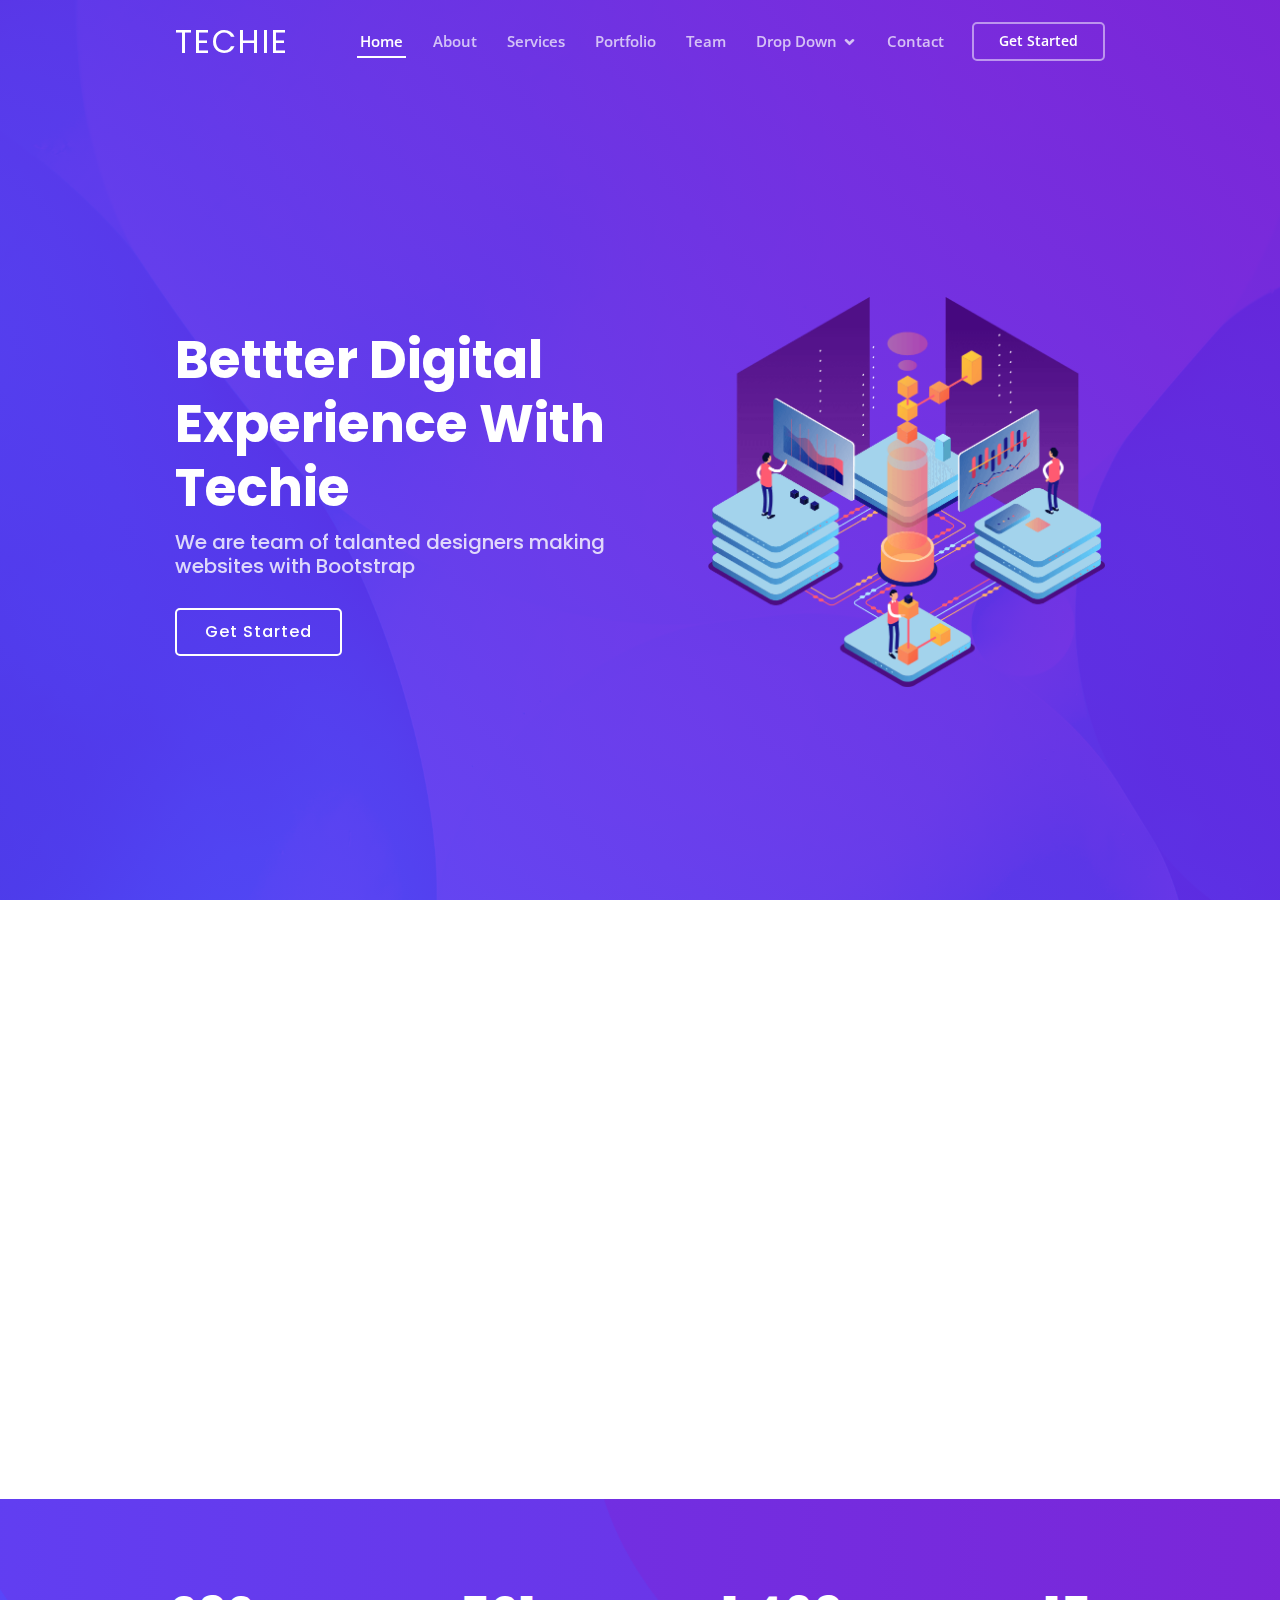
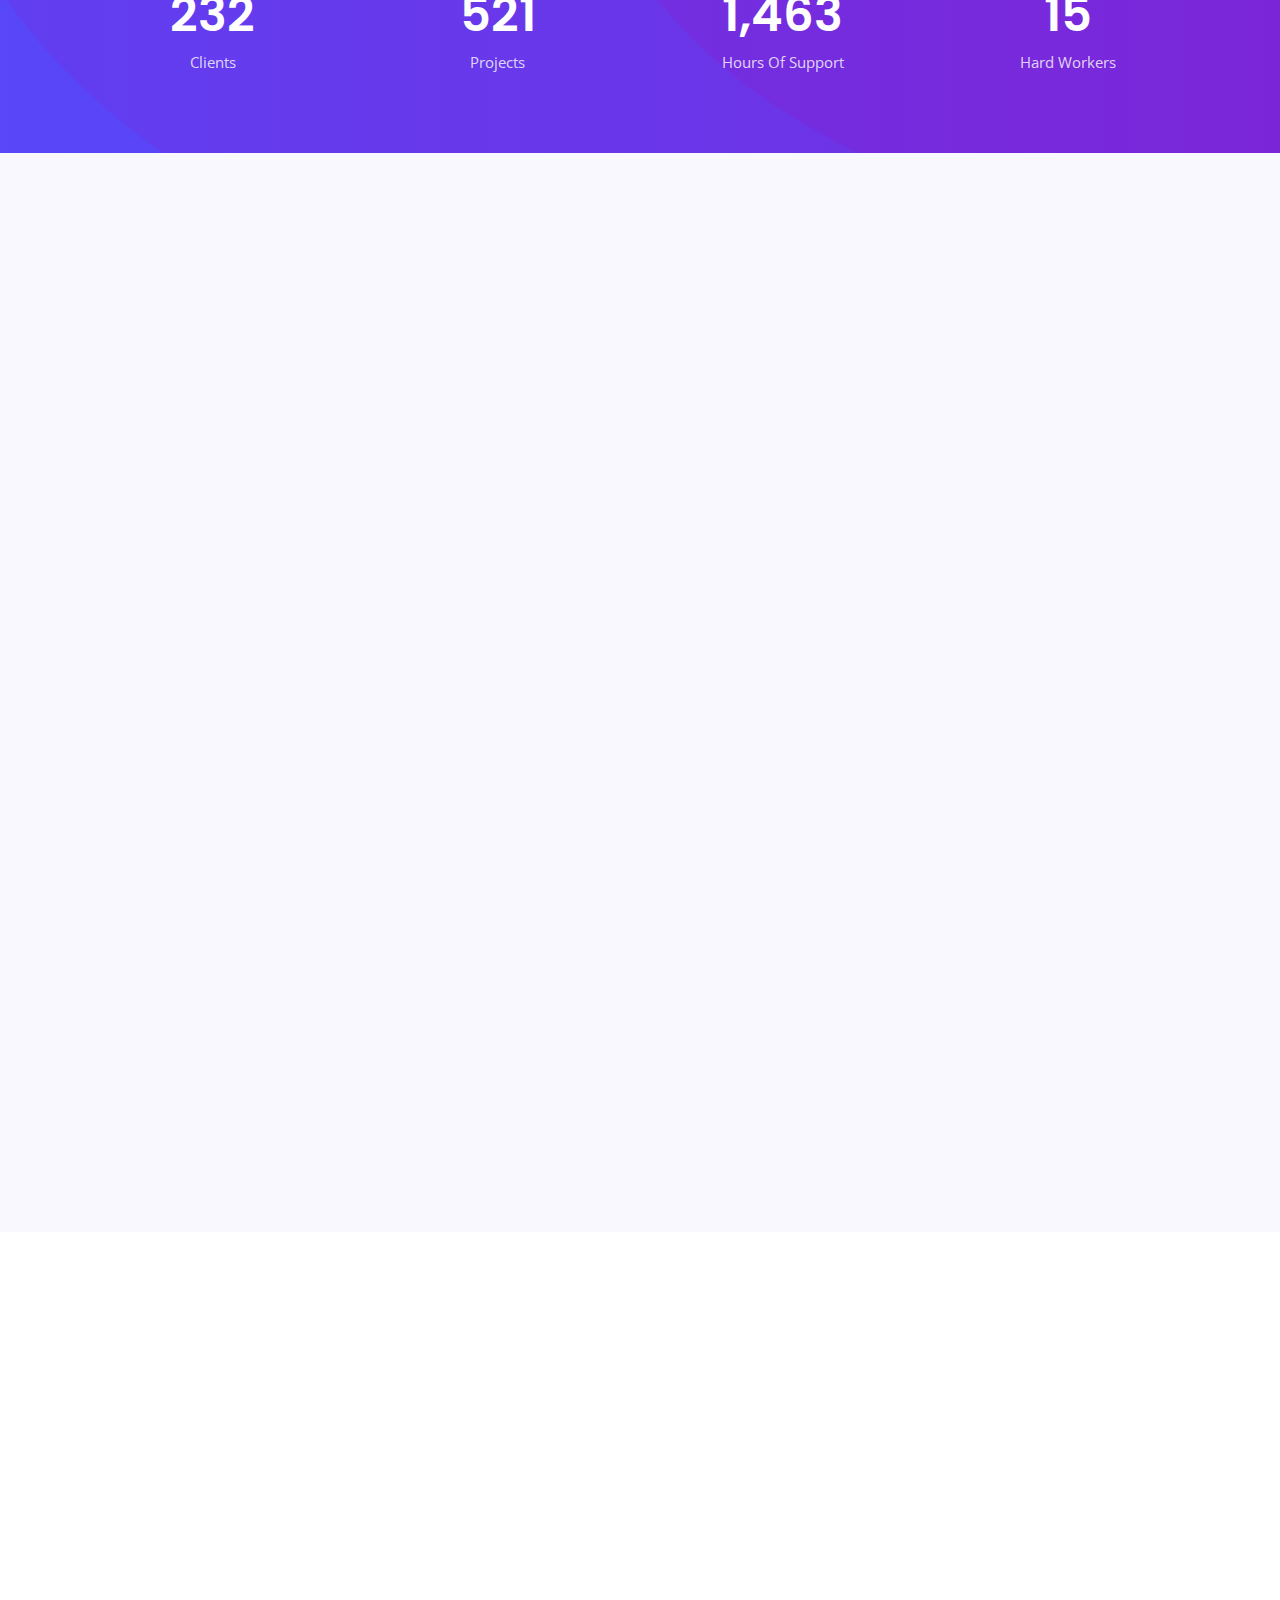
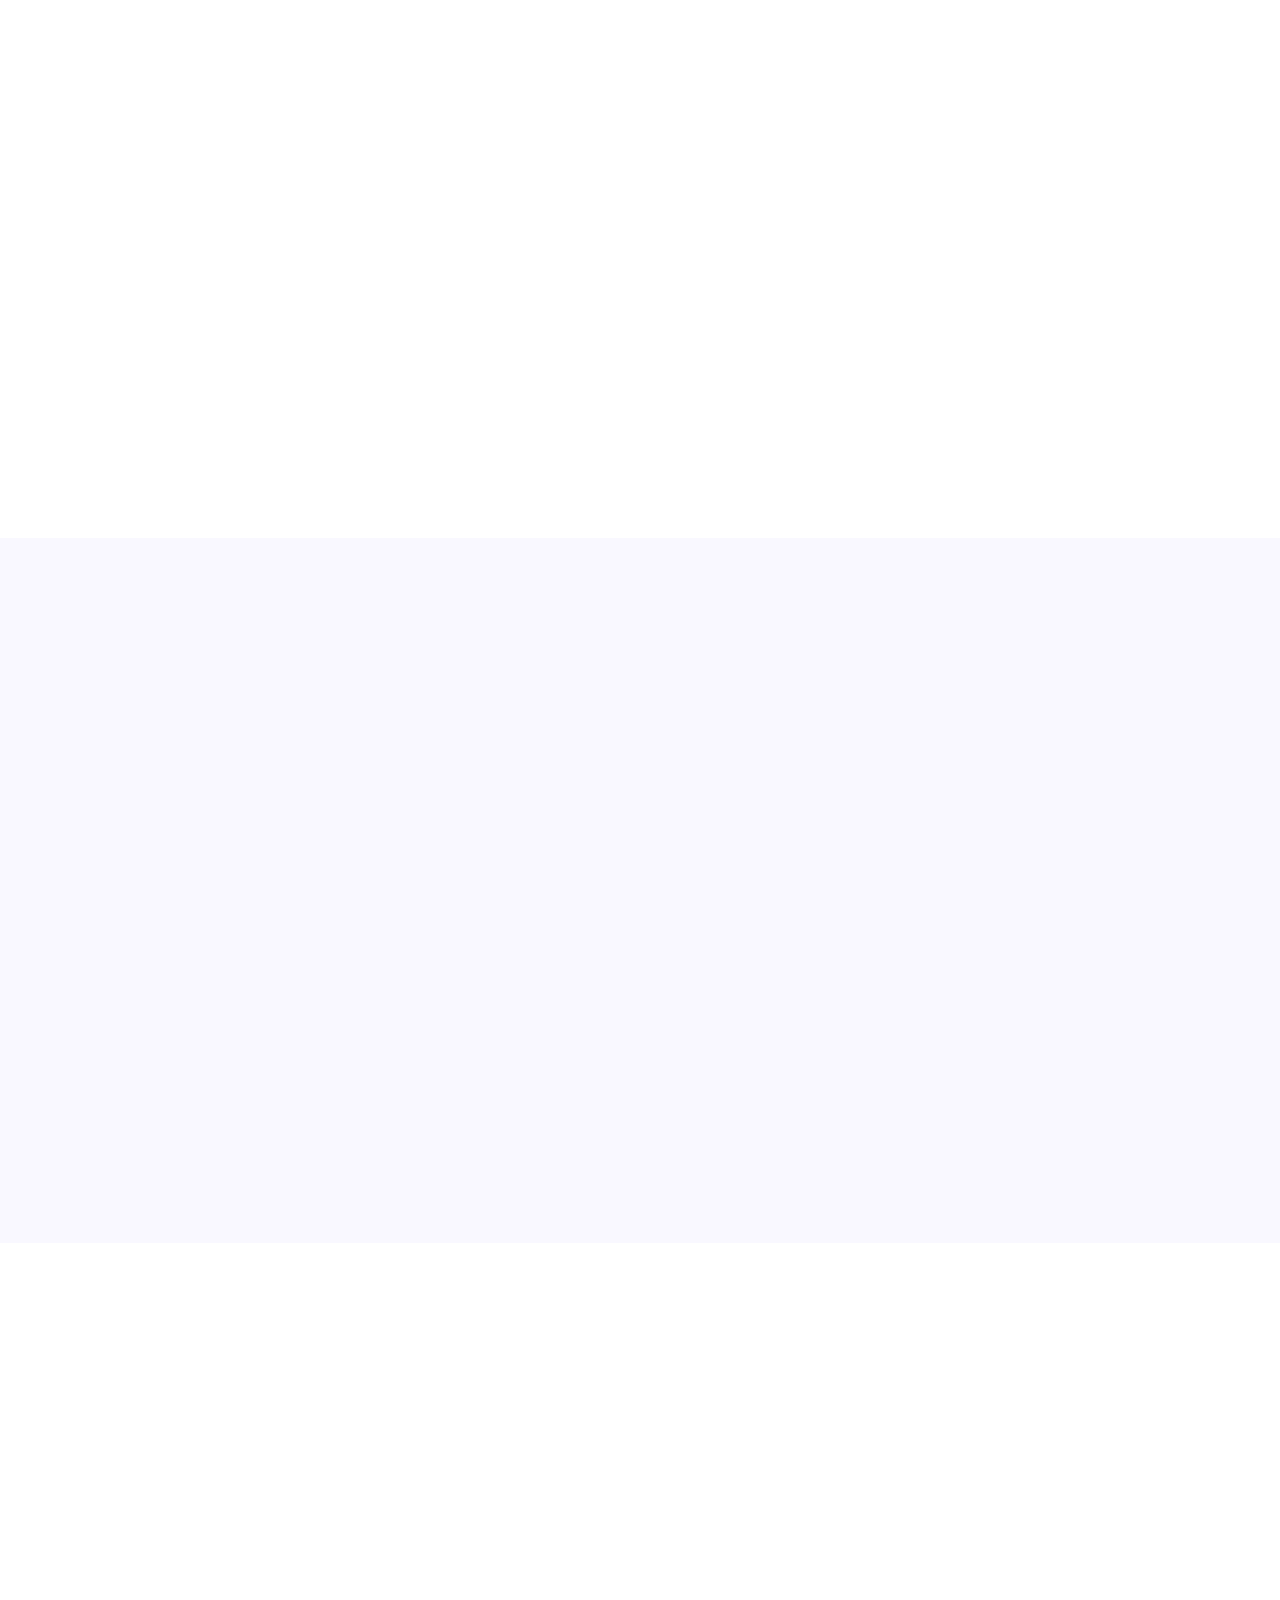
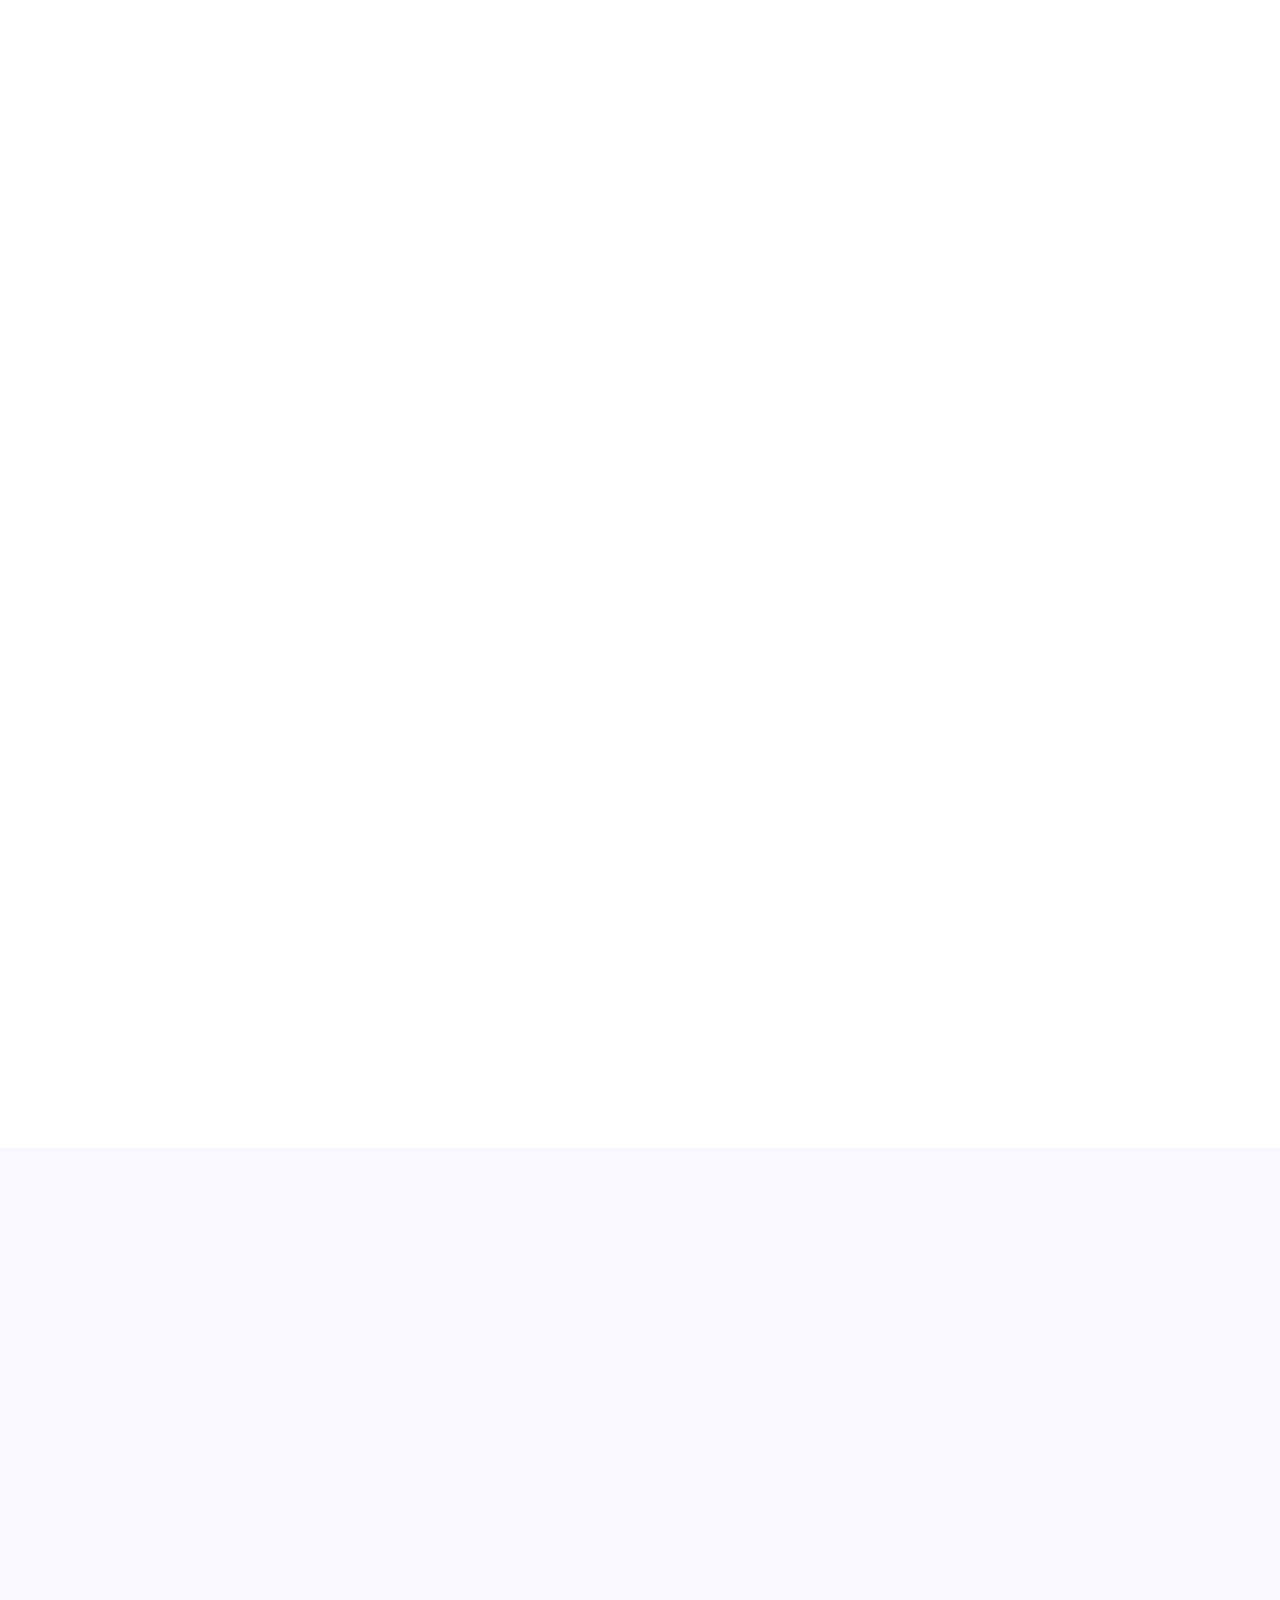
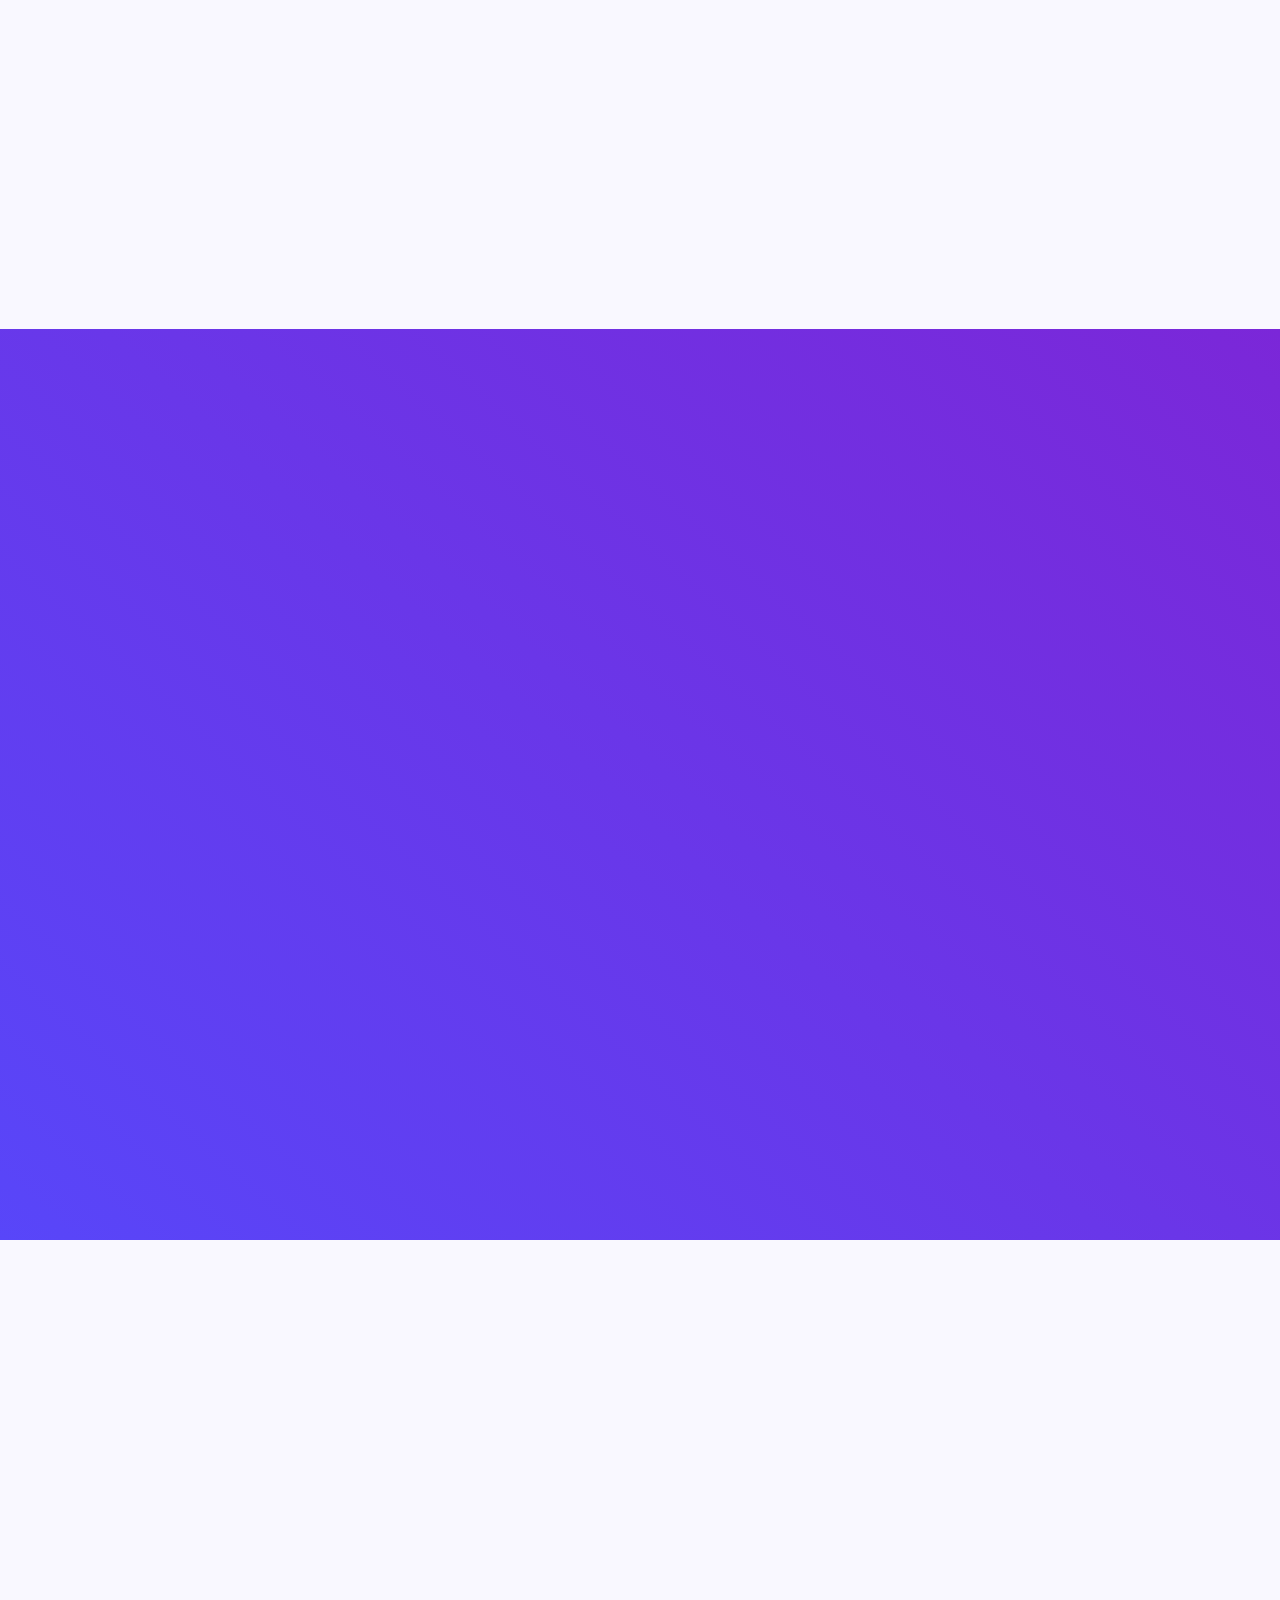
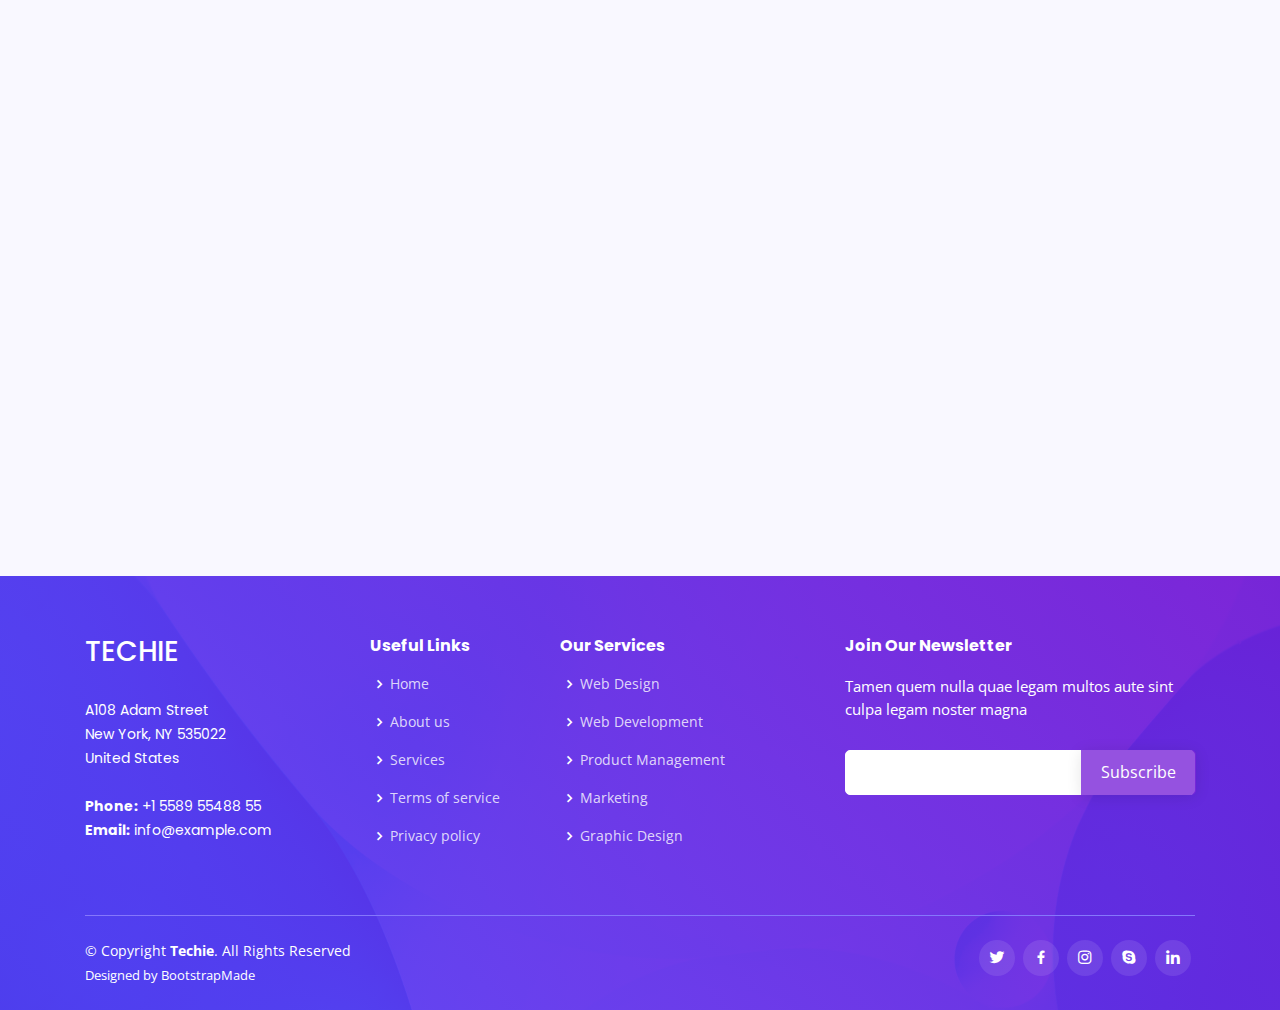
==== index.html @ fa9f8352 "first commit" ====
<!DOCTYPE html>
<html lang="en">

<head>
  <meta charset="utf-8">
  <meta content="width=device-width, initial-scale=1.0" name="viewport">

  <title>Techie Bootstrap Template - Index</title>
  <meta content="" name="description">
  <meta content="" name="keywords">

  <!-- Favicons -->
  <link href="assets/img/favicon.png" rel="icon">
  <link href="assets/img/apple-touch-icon.png" rel="apple-touch-icon">

  <!-- Google Fonts -->
  <link href="https://fonts.googleapis.com/css?family=Open+Sans:300,300i,400,400i,600,600i,700,700i|Roboto:300,300i,400,400i,500,500i,600,600i,700,700i|Poppins:300,300i,400,400i,500,500i,600,600i,700,700i" rel="stylesheet">

  <!-- Vendor CSS Files -->
  <link href="assets/vendor/bootstrap/css/bootstrap.min.css" rel="stylesheet">
  <link href="assets/vendor/icofont/icofont.min.css" rel="stylesheet">
  <link href="assets/vendor/boxicons/css/boxicons.min.css" rel="stylesheet">
  <link href="assets/vendor/owl.carousel/assets/owl.carousel.min.css" rel="stylesheet">
  <link href="assets/vendor/venobox/venobox.css" rel="stylesheet">
  <link href="assets/vendor/aos/aos.css" rel="stylesheet">

  <!-- Template Main CSS File -->
  <link href="assets/css/style.css" rel="stylesheet">

  <!-- =======================================================
  * Template Name: Techie - v2.2.0
  * Template URL: https://bootstrapmade.com/techie-free-skin-bootstrap-3/
  * Author: BootstrapMade.com
  * License: https://bootstrapmade.com/license/
  ======================================================== -->
</head>

<body>

  <!-- ======= Header ======= -->
  <header id="header" class="fixed-top ">
    <div class="container-fluid">

      <div class="row justify-content-center">
        <div class="col-xl-9 d-flex align-items-center">
          <h1 class="logo mr-auto"><a href="index.html">Techie</a></h1>
          <!-- Uncomment below if you prefer to use an image logo -->
          <!-- <a href="index.html" class="logo mr-auto"><img src="assets/img/logo.png" alt="" class="img-fluid"></a>-->

          <nav class="nav-menu d-none d-lg-block">
            <ul>
              <li class="active"><a href="index.html">Home</a></li>
              <li><a href="#about">About</a></li>
              <li><a href="#services">Services</a></li>
              <li><a href="#portfolio">Portfolio</a></li>
              <li><a href="#team">Team</a></li>
              <li class="drop-down"><a href="">Drop Down</a>
                <ul>
                  <li><a href="#">Drop Down 1</a></li>
                  <li class="drop-down"><a href="#">Deep Drop Down</a>
                    <ul>
                      <li><a href="#">Deep Drop Down 1</a></li>
                      <li><a href="#">Deep Drop Down 2</a></li>
                      <li><a href="#">Deep Drop Down 3</a></li>
                      <li><a href="#">Deep Drop Down 4</a></li>
                      <li><a href="#">Deep Drop Down 5</a></li>
                    </ul>
                  </li>
                  <li><a href="#">Drop Down 2</a></li>
                  <li><a href="#">Drop Down 3</a></li>
                  <li><a href="#">Drop Down 4</a></li>
                </ul>
              </li>
              <li><a href="#contact">Contact</a></li>

            </ul>
          </nav><!-- .nav-menu -->

          <a href="#about" class="get-started-btn scrollto">Get Started</a>
        </div>
      </div>

    </div>
  </header><!-- End Header -->

  <!-- ======= Hero Section ======= -->
  <section id="hero" class="d-flex align-items-center">

    <div class="container-fluid" data-aos="fade-up">
      <div class="row justify-content-center">
        <div class="col-xl-5 col-lg-6 pt-3 pt-lg-0 order-2 order-lg-1 d-flex flex-column justify-content-center">
          <h1>Bettter Digital Experience With Techie</h1>
          <h2>We are team of talanted designers making websites with Bootstrap</h2>
          <div><a href="#about" class="btn-get-started scrollto">Get Started</a></div>
        </div>
        <div class="col-xl-4 col-lg-6 order-1 order-lg-2 hero-img" data-aos="zoom-in" data-aos-delay="150">
          <img src="assets/img/hero-img.png" class="img-fluid animated" alt="">
        </div>
      </div>
    </div>

  </section><!-- End Hero -->

  <main id="main">

    <!-- ======= About Section ======= -->
    <section id="about" class="about">
      <div class="container">

        <div class="row">
          <div class="col-lg-6 order-1 order-lg-2" data-aos="zoom-in" data-aos-delay="150">
            <img src="assets/img/about.jpg" class="img-fluid" alt="">
          </div>
          <div class="col-lg-6 pt-4 pt-lg-0 order-2 order-lg-1 content" data-aos="fade-right">
            <h3>Voluptatem dignissimos provident quasi corporis</h3>
            <p class="font-italic">
              Lorem ipsum dolor sit amet, consectetur adipiscing elit, sed do eiusmod tempor incididunt ut labore et dolore
              magna aliqua.
            </p>
            <ul>
              <li><i class="icofont-check-circled"></i> Ullamco laboris nisi ut aliquip ex ea commodo consequat.</li>
              <li><i class="icofont-check-circled"></i> Duis aute irure dolor in reprehenderit in voluptate velit.</li>
              <li><i class="icofont-check-circled"></i> Ullamco laboris nisi ut aliquip ex ea commodo consequat. Duis aute irure dolor in reprehenderit in voluptate trideta storacalaperda mastiro dolore eu fugiat nulla pariatur.</li>
            </ul>
            <a href="#" class="read-more">Read More <i class="icofont-long-arrow-right"></i></a>
          </div>
        </div>

      </div>
    </section><!-- End About Section -->

    <!-- ======= Counts Section ======= -->
    <section id="counts" class="counts">
      <div class="container">

        <div class="row counters">

          <div class="col-lg-3 col-6 text-center">
            <span data-toggle="counter-up">232</span>
            <p>Clients</p>
          </div>

          <div class="col-lg-3 col-6 text-center">
            <span data-toggle="counter-up">521</span>
            <p>Projects</p>
          </div>

          <div class="col-lg-3 col-6 text-center">
            <span data-toggle="counter-up">1,463</span>
            <p>Hours Of Support</p>
          </div>

          <div class="col-lg-3 col-6 text-center">
            <span data-toggle="counter-up">15</span>
            <p>Hard Workers</p>
          </div>

        </div>

      </div>
    </section><!-- End Counts Section -->

    <!-- ======= Services Section ======= -->
    <section id="services" class="services section-bg">
      <div class="container" data-aos="fade-up">

        <div class="section-title">
          <h2>Services</h2>
          <p>Magnam dolores commodi suscipit. Necessitatibus eius consequatur ex aliquid fuga eum quidem. Sit sint consectetur velit. Quisquam quos quisquam cupiditate. Et nemo qui impedit suscipit alias ea. Quia fugiat sit in iste officiis commodi quidem hic quas.</p>
        </div>

        <div class="row">
          <div class="col-lg-4 col-md-6 d-flex align-items-stretch" data-aos="zoom-in" data-aos-delay="100">
            <div class="icon-box iconbox-blue">
              <div class="icon">
                <svg width="100" height="100" viewBox="0 0 600 600" xmlns="http://www.w3.org/2000/svg">
                  <path stroke="none" stroke-width="0" fill="#f5f5f5" d="M300,521.0016835830174C376.1290562159157,517.8887921683347,466.0731472004068,529.7835943286574,510.70327084640275,468.03025145048787C554.3714126377745,407.6079735673963,508.03601936045806,328.9844924480964,491.2728898941984,256.3432110539036C474.5976632858925,184.082847569629,479.9380746630129,96.60480741107993,416.23090153303,58.64404602377083C348.86323505073057,18.502131276798302,261.93793281208167,40.57373210992963,193.5410806939664,78.93577620505333C130.42746243093433,114.334589627462,98.30271207620316,179.96522072025542,76.75703585869454,249.04625023123273C51.97151888228291,328.5150500222984,13.704378332031375,421.85034740162234,66.52175969318436,486.19268352777647C119.04800174914682,550.1803526380478,217.28368757567262,524.383925680826,300,521.0016835830174"></path>
                </svg>
                <i class="bx bxl-dribbble"></i>
              </div>
              <h4><a href="">Lorem Ipsum</a></h4>
              <p>Voluptatum deleniti atque corrupti quos dolores et quas molestias excepturi</p>
            </div>
          </div>

          <div class="col-lg-4 col-md-6 d-flex align-items-stretch mt-4 mt-md-0" data-aos="zoom-in" data-aos-delay="200">
            <div class="icon-box iconbox-orange ">
              <div class="icon">
                <svg width="100" height="100" viewBox="0 0 600 600" xmlns="http://www.w3.org/2000/svg">
                  <path stroke="none" stroke-width="0" fill="#f5f5f5" d="M300,582.0697525312426C382.5290701553225,586.8405444964366,449.9789794690241,525.3245884688669,502.5850820975895,461.55621195738473C556.606425686781,396.0723002908107,615.8543463187945,314.28637112970534,586.6730223649479,234.56875336149918C558.9533121215079,158.8439757836574,454.9685369536778,164.00468322053177,381.49747125262974,130.76875717737553C312.15926192815925,99.40240125094834,248.97055460311594,18.661163978235184,179.8680185752513,50.54337015887873C110.5421016452524,82.52863877960104,119.82277516462835,180.83849132639028,109.12597500060166,256.43424936330496C100.08760227029461,320.3096726198365,92.17705696193138,384.0621239912766,124.79988738764834,439.7174275375508C164.83382741302287,508.01625554203684,220.96474134820875,577.5009287672846,300,582.0697525312426"></path>
                </svg>
                <i class="bx bx-file"></i>
              </div>
              <h4><a href="">Sed Perspiciatis</a></h4>
              <p>Duis aute irure dolor in reprehenderit in voluptate velit esse cillum dolore</p>
            </div>
          </div>

          <div class="col-lg-4 col-md-6 d-flex align-items-stretch mt-4 mt-lg-0" data-aos="zoom-in" data-aos-delay="300">
            <div class="icon-box iconbox-pink">
              <div class="icon">
                <svg width="100" height="100" viewBox="0 0 600 600" xmlns="http://www.w3.org/2000/svg">
                  <path stroke="none" stroke-width="0" fill="#f5f5f5" d="M300,541.5067337569781C382.14930387511276,545.0595476570109,479.8736841581634,548.3450877840088,526.4010558755058,480.5488172755941C571.5218469581645,414.80211281144784,517.5187510058486,332.0715597781072,496.52539010469104,255.14436215662573C477.37192572678356,184.95920475031193,473.57363656557914,105.61284051026155,413.0603344069578,65.22779650032875C343.27470386102294,18.654635553484475,251.2091493199835,5.337323636656869,175.0934190732945,40.62881213300186C97.87086631185822,76.43348514350839,51.98124368387456,156.15599469081315,36.44837278890362,239.84606092416172C21.716077023791087,319.22268207091537,43.775223500013084,401.1760424656574,96.891909868211,461.97329694683043C147.22146801428983,519.5804099606455,223.5754009179313,538.201503339737,300,541.5067337569781"></path>
                </svg>
                <i class="bx bx-tachometer"></i>
              </div>
              <h4><a href="">Magni Dolores</a></h4>
              <p>Excepteur sint occaecat cupidatat non proident, sunt in culpa qui officia</p>
            </div>
          </div>

          <div class="col-lg-4 col-md-6 d-flex align-items-stretch mt-4" data-aos="zoom-in" data-aos-delay="100">
            <div class="icon-box iconbox-yellow">
              <div class="icon">
                <svg width="100" height="100" viewBox="0 0 600 600" xmlns="http://www.w3.org/2000/svg">
                  <path stroke="none" stroke-width="0" fill="#f5f5f5" d="M300,503.46388370962813C374.79870501325706,506.71871716319447,464.8034551963731,527.1746412648533,510.4981551193396,467.86667711651364C555.9287308511215,408.9015244558933,512.6030010748507,327.5744911775523,490.211057578863,256.5855673507754C471.097692560561,195.9906835881958,447.69079081568157,138.11976852964426,395.19560036434837,102.3242989838813C329.3053358748298,57.3949838291264,248.02791733380457,8.279543830951368,175.87071277845988,42.242879143198664C103.41431057327972,76.34704239035025,93.79494320519305,170.9812938413882,81.28167332365135,250.07896920659033C70.17666984294237,320.27484674793965,64.84698225790005,396.69656628748305,111.28512138212992,450.4950937839243C156.20124167950087,502.5303643271138,231.32542653798444,500.4755392045468,300,503.46388370962813"></path>
                </svg>
                <i class="bx bx-layer"></i>
              </div>
              <h4><a href="">Nemo Enim</a></h4>
              <p>At vero eos et accusamus et iusto odio dignissimos ducimus qui blanditiis</p>
            </div>
          </div>

          <div class="col-lg-4 col-md-6 d-flex align-items-stretch mt-4" data-aos="zoom-in" data-aos-delay="200">
            <div class="icon-box iconbox-red">
              <div class="icon">
                <svg width="100" height="100" viewBox="0 0 600 600" xmlns="http://www.w3.org/2000/svg">
                  <path stroke="none" stroke-width="0" fill="#f5f5f5" d="M300,532.3542879108572C369.38199826031484,532.3153073249985,429.10787420159085,491.63046689027357,474.5244479745417,439.17860296908856C522.8885846962883,383.3225815378663,569.1668002868075,314.3205725914397,550.7432151929288,242.7694973846089C532.6665558377875,172.5657663291529,456.2379748765914,142.6223662098291,390.3689995646985,112.34683881706744C326.66090330228417,83.06452184765237,258.84405631176094,53.51806209861945,193.32584062364296,78.48882559362697C121.61183558270385,105.82097193414197,62.805066853699245,167.19869350419734,48.57481801355237,242.6138429142374C34.843463184063346,315.3850353017275,76.69343916112496,383.4422959591041,125.22947124332185,439.3748458443577C170.7312796277747,491.8107796887764,230.57421082200815,532.3932930995766,300,532.3542879108572"></path>
                </svg>
                <i class="bx bx-slideshow"></i>
              </div>
              <h4><a href="">Dele Cardo</a></h4>
              <p>Quis consequatur saepe eligendi voluptatem consequatur dolor consequuntur</p>
            </div>
          </div>

          <div class="col-lg-4 col-md-6 d-flex align-items-stretch mt-4" data-aos="zoom-in" data-aos-delay="300">
            <div class="icon-box iconbox-teal">
              <div class="icon">
                <svg width="100" height="100" viewBox="0 0 600 600" xmlns="http://www.w3.org/2000/svg">
                  <path stroke="none" stroke-width="0" fill="#f5f5f5" d="M300,566.797414625762C385.7384707136149,576.1784315230908,478.7894351017131,552.8928747891023,531.9192734346935,484.94944893311C584.6109503024035,417.5663521118492,582.489472248146,322.67544863468447,553.9536738515405,242.03673114598146C529.1557734026468,171.96086150256528,465.24506316201064,127.66468636344209,395.9583748389544,100.7403814666027C334.2173773831606,76.7482773500951,269.4350130405921,84.62216499799875,207.1952322260088,107.2889140133804C132.92018162631612,134.33871894543012,41.79353780512637,160.00259165414826,22.644507872594943,236.69541883565114C3.319112789854554,314.0945973066697,72.72355303640163,379.243833228382,124.04198916343866,440.3218312028393C172.9286146004772,498.5055451809895,224.45579914871206,558.5317968840102,300,566.797414625762"></path>
                </svg>
                <i class="bx bx-arch"></i>
              </div>
              <h4><a href="">Divera Don</a></h4>
              <p>Modi nostrum vel laborum. Porro fugit error sit minus sapiente sit aspernatur</p>
            </div>
          </div>

        </div>

      </div>
    </section><!-- End Services Section -->

    <!-- ======= Features Section ======= -->
    <section id="features" class="features">
      <div class="container" data-aos="fade-up">

        <div class="section-title">
          <h2>Features</h2>
          <p>Magnam dolores commodi suscipit. Necessitatibus eius consequatur ex aliquid fuga eum quidem. Sit sint consectetur velit. Quisquam quos quisquam cupiditate. Et nemo qui impedit suscipit alias ea. Quia fugiat sit in iste officiis commodi quidem hic quas.</p>
        </div>

        <div class="row">
          <div class="col-lg-6 order-2 order-lg-1 d-flex flex-column align-items-lg-center">
            <div class="icon-box mt-5 mt-lg-0" data-aos="fade-up" data-aos-delay="100">
              <i class="bx bx-receipt"></i>
              <h4>Est labore ad</h4>
              <p>Consequuntur sunt aut quasi enim aliquam quae harum pariatur laboris nisi ut aliquip</p>
            </div>
            <div class="icon-box mt-5" data-aos="fade-up" data-aos-delay="200">
              <i class="bx bx-cube-alt"></i>
              <h4>Harum esse qui</h4>
              <p>Excepteur sint occaecat cupidatat non proident, sunt in culpa qui officia deserunt</p>
            </div>
            <div class="icon-box mt-5" data-aos="fade-up" data-aos-delay="300">
              <i class="bx bx-images"></i>
              <h4>Aut occaecati</h4>
              <p>Aut suscipit aut cum nemo deleniti aut omnis. Doloribus ut maiores omnis facere</p>
            </div>
            <div class="icon-box mt-5" data-aos="fade-up" data-aos-delay="400">
              <i class="bx bx-shield"></i>
              <h4>Beatae veritatis</h4>
              <p>Expedita veritatis consequuntur nihil tempore laudantium vitae denat pacta</p>
            </div>
          </div>
          <div class="image col-lg-6 order-1 order-lg-2 " data-aos="zoom-in" data-aos-delay="100">
            <img src="assets/img/features.svg" alt="" class="img-fluid">
          </div>
        </div>

      </div>
    </section><!-- End Features Section -->

    <!-- ======= Testimonials Section ======= -->
    <section id="testimonials" class="testimonials section-bg">
      <div class="container" data-aos="fade-up">

        <div class="section-title">
          <h2>Testimonials</h2>
          <p>Magnam dolores commodi suscipit. Necessitatibus eius consequatur ex aliquid fuga eum quidem. Sit sint consectetur velit. Quisquam quos quisquam cupiditate. Et nemo qui impedit suscipit alias ea. Quia fugiat sit in iste officiis commodi quidem hic quas.</p>
        </div>

        <div class="owl-carousel testimonials-carousel">

          <div class="testimonial-item">
            <p>
              <i class="bx bxs-quote-alt-left quote-icon-left"></i>
              Proin iaculis purus consequat sem cure digni ssim donec porttitora entum suscipit rhoncus. Accusantium quam, ultricies eget id, aliquam eget nibh et. Maecen aliquam, risus at semper.
              <i class="bx bxs-quote-alt-right quote-icon-right"></i>
            </p>
            <img src="assets/img/testimonials/testimonials-1.jpg" class="testimonial-img" alt="">
            <h3>Saul Goodman</h3>
            <h4>Ceo &amp; Founder</h4>
          </div>

          <div class="testimonial-item">
            <p>
              <i class="bx bxs-quote-alt-left quote-icon-left"></i>
              Export tempor illum tamen malis malis eram quae irure esse labore quem cillum quid cillum eram malis quorum velit fore eram velit sunt aliqua noster fugiat irure amet legam anim culpa.
              <i class="bx bxs-quote-alt-right quote-icon-right"></i>
            </p>
            <img src="assets/img/testimonials/testimonials-2.jpg" class="testimonial-img" alt="">
            <h3>Sara Wilsson</h3>
            <h4>Designer</h4>
          </div>

          <div class="testimonial-item">
            <p>
              <i class="bx bxs-quote-alt-left quote-icon-left"></i>
              Enim nisi quem export duis labore cillum quae magna enim sint quorum nulla quem veniam duis minim tempor labore quem eram duis noster aute amet eram fore quis sint minim.
              <i class="bx bxs-quote-alt-right quote-icon-right"></i>
            </p>
            <img src="assets/img/testimonials/testimonials-3.jpg" class="testimonial-img" alt="">
            <h3>Jena Karlis</h3>
            <h4>Store Owner</h4>
          </div>

          <div class="testimonial-item">
            <p>
              <i class="bx bxs-quote-alt-left quote-icon-left"></i>
              Fugiat enim eram quae cillum dolore dolor amet nulla culpa multos export minim fugiat minim velit minim dolor enim duis veniam ipsum anim magna sunt elit fore quem dolore labore.
              <i class="bx bxs-quote-alt-right quote-icon-right"></i>
            </p>
            <img src="assets/img/testimonials/testimonials-4.jpg" class="testimonial-img" alt="">
            <h3>Matt Brandon</h3>
            <h4>Freelancer</h4>
          </div>

          <div class="testimonial-item">
            <p>
              <i class="bx bxs-quote-alt-left quote-icon-left"></i>
              Quis quorum aliqua sint quem legam fore sunt eram irure aliqua veniam tempor noster veniam enim culpa labore duis sunt culpa nulla illum cillum fugiat legam esse veniam culpa.
              <i class="bx bxs-quote-alt-right quote-icon-right"></i>
            </p>
            <img src="assets/img/testimonials/testimonials-5.jpg" class="testimonial-img" alt="">
            <h3>John Larson</h3>
            <h4>Entrepreneur</h4>
          </div>

        </div>

      </div>
    </section><!-- End Testimonials Section -->

    <!-- ======= Portfolio Section ======= -->
    <section id="portfolio" class="portfolio">
      <div class="container" data-aos="fade-up">

        <div class="section-title">
          <h2>Portfolio</h2>
          <p>Magnam dolores commodi suscipit. Necessitatibus eius consequatur ex aliquid fuga eum quidem. Sit sint consectetur velit. Quisquam quos quisquam cupiditate. Et nemo qui impedit suscipit alias ea. Quia fugiat sit in iste officiis commodi quidem hic quas.</p>
        </div>

        <div class="row">
          <div class="col-lg-12 d-flex justify-content-center">
            <ul id="portfolio-flters">
              <li data-filter="*" class="filter-active">All</li>
              <li data-filter=".filter-app">App</li>
              <li data-filter=".filter-card">Card</li>
              <li data-filter=".filter-web">Web</li>
            </ul>
          </div>
        </div>

        <div class="row portfolio-container">

          <div class="col-lg-4 col-md-6 portfolio-item filter-app">
            <div class="portfolio-wrap">
              <img src="assets/img/portfolio/portfolio-1.jpg" class="img-fluid" alt="">
              <div class="portfolio-info">
                <h4>App 1</h4>
                <p>App</p>
              </div>
              <div class="portfolio-links">
                <a href="assets/img/portfolio/portfolio-1.jpg" data-gall="portfolioGallery" class="venobox" title="App 1"><i class="bx bx-plus"></i></a>
                <a href="portfolio-details.html" title="More Details"><i class="bx bx-link"></i></a>
              </div>
            </div>
          </div>

          <div class="col-lg-4 col-md-6 portfolio-item filter-web">
            <div class="portfolio-wrap">
              <img src="assets/img/portfolio/portfolio-2.jpg" class="img-fluid" alt="">
              <div class="portfolio-info">
                <h4>Web 3</h4>
                <p>Web</p>
              </div>
              <div class="portfolio-links">
                <a href="assets/img/portfolio/portfolio-2.jpg" data-gall="portfolioGallery" class="venobox" title="Web 3"><i class="bx bx-plus"></i></a>
                <a href="portfolio-details.html" title="More Details"><i class="bx bx-link"></i></a>
              </div>
            </div>
          </div>

          <div class="col-lg-4 col-md-6 portfolio-item filter-app">
            <div class="portfolio-wrap">
              <img src="assets/img/portfolio/portfolio-3.jpg" class="img-fluid" alt="">
              <div class="portfolio-info">
                <h4>App 2</h4>
                <p>App</p>
              </div>
              <div class="portfolio-links">
                <a href="assets/img/portfolio/portfolio-3.jpg" data-gall="portfolioGallery" class="venobox" title="App 2"><i class="bx bx-plus"></i></a>
                <a href="portfolio-details.html" title="More Details"><i class="bx bx-link"></i></a>
              </div>
            </div>
          </div>

          <div class="col-lg-4 col-md-6 portfolio-item filter-card">
            <div class="portfolio-wrap">
              <img src="assets/img/portfolio/portfolio-4.jpg" class="img-fluid" alt="">
              <div class="portfolio-info">
                <h4>Card 2</h4>
                <p>Card</p>
              </div>
              <div class="portfolio-links">
                <a href="assets/img/portfolio/portfolio-4.jpg" data-gall="portfolioGallery" class="venobox" title="Card 2"><i class="bx bx-plus"></i></a>
                <a href="portfolio-details.html" title="More Details"><i class="bx bx-link"></i></a>
              </div>
            </div>
          </div>

          <div class="col-lg-4 col-md-6 portfolio-item filter-web">
            <div class="portfolio-wrap">
              <img src="assets/img/portfolio/portfolio-5.jpg" class="img-fluid" alt="">
              <div class="portfolio-info">
                <h4>Web 2</h4>
                <p>Web</p>
              </div>
              <div class="portfolio-links">
                <a href="assets/img/portfolio/portfolio-5.jpg" data-gall="portfolioGallery" class="venobox" title="Web 2"><i class="bx bx-plus"></i></a>
                <a href="portfolio-details.html" title="More Details"><i class="bx bx-link"></i></a>
              </div>
            </div>
          </div>

          <div class="col-lg-4 col-md-6 portfolio-item filter-app">
            <div class="portfolio-wrap">
              <img src="assets/img/portfolio/portfolio-6.jpg" class="img-fluid" alt="">
              <div class="portfolio-info">
                <h4>App 3</h4>
                <p>App</p>
              </div>
              <div class="portfolio-links">
                <a href="assets/img/portfolio/portfolio-6.jpg" data-gall="portfolioGallery" class="venobox" title="App 3"><i class="bx bx-plus"></i></a>
                <a href="portfolio-details.html" title="More Details"><i class="bx bx-link"></i></a>
              </div>
            </div>
          </div>

          <div class="col-lg-4 col-md-6 portfolio-item filter-card">
            <div class="portfolio-wrap">
              <img src="assets/img/portfolio/portfolio-7.jpg" class="img-fluid" alt="">
              <div class="portfolio-info">
                <h4>Card 1</h4>
                <p>Card</p>
              </div>
              <div class="portfolio-links">
                <a href="assets/img/portfolio/portfolio-7.jpg" data-gall="portfolioGallery" class="venobox" title="Card 1"><i class="bx bx-plus"></i></a>
                <a href="portfolio-details.html" title="More Details"><i class="bx bx-link"></i></a>
              </div>
            </div>
          </div>

          <div class="col-lg-4 col-md-6 portfolio-item filter-card">
            <div class="portfolio-wrap">
              <img src="assets/img/portfolio/portfolio-8.jpg" class="img-fluid" alt="">
              <div class="portfolio-info">
                <h4>Card 3</h4>
                <p>Card</p>
              </div>
              <div class="portfolio-links">
                <a href="assets/img/portfolio/portfolio-8.jpg" data-gall="portfolioGallery" class="venobox" title="Card 3"><i class="bx bx-plus"></i></a>
                <a href="portfolio-details.html" title="More Details"><i class="bx bx-link"></i></a>
              </div>
            </div>
          </div>

          <div class="col-lg-4 col-md-6 portfolio-item filter-web">
            <div class="portfolio-wrap">
              <img src="assets/img/portfolio/portfolio-9.jpg" class="img-fluid" alt="">
              <div class="portfolio-info">
                <h4>Web 3</h4>
                <p>Web</p>
              </div>
              <div class="portfolio-links">
                <a href="assets/img/portfolio/portfolio-9.jpg" data-gall="portfolioGallery" class="venobox" title="Web 3"><i class="bx bx-plus"></i></a>
                <a href="portfolio-details.html" title="More Details"><i class="bx bx-link"></i></a>
              </div>
            </div>
          </div>

        </div>

      </div>
    </section><!-- End Portfolio Section -->

    <!-- ======= Pricing Section ======= -->
    <section id="pricing" class="pricing section-bg">
      <div class="container" data-aos="fade-up">

        <div class="section-title">
          <h2>Pricing</h2>
          <p>Magnam dolores commodi suscipit. Necessitatibus eius consequatur ex aliquid fuga eum quidem. Sit sint consectetur velit. Quisquam quos quisquam cupiditate. Et nemo qui impedit suscipit alias ea. Quia fugiat sit in iste officiis commodi quidem hic quas.</p>
        </div>

        <div class="row">

          <div class="col-lg-3 col-md-6" data-aos="fade-up" data-aos-delay="100">
            <div class="box">
              <h3>Free</h3>
              <h4><sup>$</sup>0<span> / month</span></h4>
              <ul>
                <li>Aida dere</li>
                <li>Nec feugiat nisl</li>
                <li>Nulla at volutpat dola</li>
                <li class="na">Pharetra massa</li>
                <li class="na">Massa ultricies mi</li>
              </ul>
              <div class="btn-wrap">
                <a href="#" class="btn-buy">Buy Now</a>
              </div>
            </div>
          </div>

          <div class="col-lg-3 col-md-6 mt-4 mt-md-0" data-aos="fade-up" data-aos-delay="200">
            <div class="box featured">
              <h3>Business</h3>
              <h4><sup>$</sup>19<span> / month</span></h4>
              <ul>
                <li>Aida dere</li>
                <li>Nec feugiat nisl</li>
                <li>Nulla at volutpat dola</li>
                <li>Pharetra massa</li>
                <li class="na">Massa ultricies mi</li>
              </ul>
              <div class="btn-wrap">
                <a href="#" class="btn-buy">Buy Now</a>
              </div>
            </div>
          </div>

          <div class="col-lg-3 col-md-6 mt-4 mt-lg-0" data-aos="fade-up" data-aos-delay="300">
            <div class="box">
              <h3>Developer</h3>
              <h4><sup>$</sup>29<span> / month</span></h4>
              <ul>
                <li>Aida dere</li>
                <li>Nec feugiat nisl</li>
                <li>Nulla at volutpat dola</li>
                <li>Pharetra massa</li>
                <li>Massa ultricies mi</li>
              </ul>
              <div class="btn-wrap">
                <a href="#" class="btn-buy">Buy Now</a>
              </div>
            </div>
          </div>

          <div class="col-lg-3 col-md-6 mt-4 mt-lg-0" data-aos="fade-up" data-aos-delay="400">
            <div class="box">
              <span class="advanced">Advanced</span>
              <h3>Ultimate</h3>
              <h4><sup>$</sup>49<span> / month</span></h4>
              <ul>
                <li>Aida dere</li>
                <li>Nec feugiat nisl</li>
                <li>Nulla at volutpat dola</li>
                <li>Pharetra massa</li>
                <li>Massa ultricies mi</li>
              </ul>
              <div class="btn-wrap">
                <a href="#" class="btn-buy">Buy Now</a>
              </div>
            </div>
          </div>

        </div>

      </div>
    </section><!-- End Pricing Section -->

    <!-- ======= Frequently Asked Questions Section ======= -->
    <section id="faq" class="faq">
      <div class="container" data-aos="fade-up">

        <div class="section-title">
          <h2>Frequently Asked Questions</h2>
          <p>Magnam dolores commodi suscipit. Necessitatibus eius consequatur ex aliquid fuga eum quidem. Sit sint consectetur velit. Quisquam quos quisquam cupiditate. Et nemo qui impedit suscipit alias ea. Quia fugiat sit in iste officiis commodi quidem hic quas.</p>
        </div>

        <div class="faq-list">
          <ul>
            <li data-aos="fade-up" data-aos="fade-up" data-aos-delay="100">
              <i class="bx bx-help-circle icon-help"></i> <a data-toggle="collapse" class="collapse" href="#faq-list-1">Non consectetur a erat nam at lectus urna duis? <i class="bx bx-chevron-down icon-show"></i><i class="bx bx-chevron-up icon-close"></i></a>
              <div id="faq-list-1" class="collapse show" data-parent=".faq-list">
                <p>
                  Feugiat pretium nibh ipsum consequat. Tempus iaculis urna id volutpat lacus laoreet non curabitur gravida. Venenatis lectus magna fringilla urna porttitor rhoncus dolor purus non.
                </p>
              </div>
            </li>

            <li data-aos="fade-up" data-aos-delay="200">
              <i class="bx bx-help-circle icon-help"></i> <a data-toggle="collapse" href="#faq-list-2" class="collapsed">Feugiat scelerisque varius morbi enim nunc? <i class="bx bx-chevron-down icon-show"></i><i class="bx bx-chevron-up icon-close"></i></a>
              <div id="faq-list-2" class="collapse" data-parent=".faq-list">
                <p>
                  Dolor sit amet consectetur adipiscing elit pellentesque habitant morbi. Id interdum velit laoreet id donec ultrices. Fringilla phasellus faucibus scelerisque eleifend donec pretium. Est pellentesque elit ullamcorper dignissim. Mauris ultrices eros in cursus turpis massa tincidunt dui.
                </p>
              </div>
            </li>

            <li data-aos="fade-up" data-aos-delay="300">
              <i class="bx bx-help-circle icon-help"></i> <a data-toggle="collapse" href="#faq-list-3" class="collapsed">Dolor sit amet consectetur adipiscing elit? <i class="bx bx-chevron-down icon-show"></i><i class="bx bx-chevron-up icon-close"></i></a>
              <div id="faq-list-3" class="collapse" data-parent=".faq-list">
                <p>
                  Eleifend mi in nulla posuere sollicitudin aliquam ultrices sagittis orci. Faucibus pulvinar elementum integer enim. Sem nulla pharetra diam sit amet nisl suscipit. Rutrum tellus pellentesque eu tincidunt. Lectus urna duis convallis convallis tellus. Urna molestie at elementum eu facilisis sed odio morbi quis
                </p>
              </div>
            </li>

            <li data-aos="fade-up" data-aos-delay="400">
              <i class="bx bx-help-circle icon-help"></i> <a data-toggle="collapse" href="#faq-list-4" class="collapsed">Tempus quam pellentesque nec nam aliquam sem et tortor consequat? <i class="bx bx-chevron-down icon-show"></i><i class="bx bx-chevron-up icon-close"></i></a>
              <div id="faq-list-4" class="collapse" data-parent=".faq-list">
                <p>
                  Molestie a iaculis at erat pellentesque adipiscing commodo. Dignissim suspendisse in est ante in. Nunc vel risus commodo viverra maecenas accumsan. Sit amet nisl suscipit adipiscing bibendum est. Purus gravida quis blandit turpis cursus in.
                </p>
              </div>
            </li>

            <li data-aos="fade-up" data-aos-delay="500">
              <i class="bx bx-help-circle icon-help"></i> <a data-toggle="collapse" href="#faq-list-5" class="collapsed">Tortor vitae purus faucibus ornare. Varius vel pharetra vel turpis nunc eget lorem dolor? <i class="bx bx-chevron-down icon-show"></i><i class="bx bx-chevron-up icon-close"></i></a>
              <div id="faq-list-5" class="collapse" data-parent=".faq-list">
                <p>
                  Laoreet sit amet cursus sit amet dictum sit amet justo. Mauris vitae ultricies leo integer malesuada nunc vel. Tincidunt eget nullam non nisi est sit amet. Turpis nunc eget lorem dolor sed. Ut venenatis tellus in metus vulputate eu scelerisque.
                </p>
              </div>
            </li>

          </ul>
        </div>

      </div>
    </section><!-- End Frequently Asked Questions Section -->

    <!-- ======= Contact Section ======= -->
    <section id="contact" class="contact section-bg">
      <div class="container" data-aos="fade-up">

        <div class="section-title">
          <h2>Contact</h2>
          <p>Magnam dolores commodi suscipit. Necessitatibus eius consequatur ex aliquid fuga eum quidem. Sit sint consectetur velit. Quisquam quos quisquam cupiditate. Et nemo qui impedit suscipit alias ea. Quia fugiat sit in iste officiis commodi quidem hic quas.</p>
        </div>

        <div class="row">
          <div class="col-lg-6">
            <div class="info-box mb-4">
              <i class="bx bx-map"></i>
              <h3>Our Address</h3>
              <p>A108 Adam Street, New York, NY 535022</p>
            </div>
          </div>

          <div class="col-lg-3 col-md-6">
            <div class="info-box  mb-4">
              <i class="bx bx-envelope"></i>
              <h3>Email Us</h3>
              <p>contact@example.com</p>
            </div>
          </div>

          <div class="col-lg-3 col-md-6">
            <div class="info-box  mb-4">
              <i class="bx bx-phone-call"></i>
              <h3>Call Us</h3>
              <p>+1 5589 55488 55</p>
            </div>
          </div>

        </div>

        <div class="row">

          <div class="col-lg-6 ">
            <iframe class="mb-4 mb-lg-0" src="https://www.google.com/maps/embed?pb=!1m14!1m8!1m3!1d12097.433213460943!2d-74.0062269!3d40.7101282!3m2!1i1024!2i768!4f13.1!3m3!1m2!1s0x0%3A0xb89d1fe6bc499443!2sDowntown+Conference+Center!5e0!3m2!1smk!2sbg!4v1539943755621" frameborder="0" style="border:0; width: 100%; height: 384px;" allowfullscreen></iframe>
          </div>

          <div class="col-lg-6">
            <form action="forms/contact.php" method="post" role="form" class="php-email-form">
              <div class="form-row">
                <div class="col-md-6 form-group">
                  <input type="text" name="name" class="form-control" id="name" placeholder="Your Name" data-rule="minlen:4" data-msg="Please enter at least 4 chars" />
                  <div class="validate"></div>
                </div>
                <div class="col-md-6 form-group">
                  <input type="email" class="form-control" name="email" id="email" placeholder="Your Email" data-rule="email" data-msg="Please enter a valid email" />
                  <div class="validate"></div>
                </div>
              </div>
              <div class="form-group">
                <input type="text" class="form-control" name="subject" id="subject" placeholder="Subject" data-rule="minlen:4" data-msg="Please enter at least 8 chars of subject" />
                <div class="validate"></div>
              </div>
              <div class="form-group">
                <textarea class="form-control" name="message" rows="5" data-rule="required" data-msg="Please write something for us" placeholder="Message"></textarea>
                <div class="validate"></div>
              </div>
              <div class="mb-3">
                <div class="loading">Loading</div>
                <div class="error-message"></div>
                <div class="sent-message">Your message has been sent. Thank you!</div>
              </div>
              <div class="text-center"><button type="submit">Send Message</button></div>
            </form>
          </div>

        </div>

      </div>
    </section><!-- End Contact Section -->

  </main><!-- End #main -->

  <!-- ======= Footer ======= -->
  <footer id="footer">

    <div class="footer-top">
      <div class="container">
        <div class="row">

          <div class="col-lg-3 col-md-6 footer-contact">
            <h3>Techie</h3>
            <p>
              A108 Adam Street <br>
              New York, NY 535022<br>
              United States <br><br>
              <strong>Phone:</strong> +1 5589 55488 55<br>
              <strong>Email:</strong> info@example.com<br>
            </p>
          </div>

          <div class="col-lg-2 col-md-6 footer-links">
            <h4>Useful Links</h4>
            <ul>
              <li><i class="bx bx-chevron-right"></i> <a href="#">Home</a></li>
              <li><i class="bx bx-chevron-right"></i> <a href="#">About us</a></li>
              <li><i class="bx bx-chevron-right"></i> <a href="#">Services</a></li>
              <li><i class="bx bx-chevron-right"></i> <a href="#">Terms of service</a></li>
              <li><i class="bx bx-chevron-right"></i> <a href="#">Privacy policy</a></li>
            </ul>
          </div>

          <div class="col-lg-3 col-md-6 footer-links">
            <h4>Our Services</h4>
            <ul>
              <li><i class="bx bx-chevron-right"></i> <a href="#">Web Design</a></li>
              <li><i class="bx bx-chevron-right"></i> <a href="#">Web Development</a></li>
              <li><i class="bx bx-chevron-right"></i> <a href="#">Product Management</a></li>
              <li><i class="bx bx-chevron-right"></i> <a href="#">Marketing</a></li>
              <li><i class="bx bx-chevron-right"></i> <a href="#">Graphic Design</a></li>
            </ul>
          </div>

          <div class="col-lg-4 col-md-6 footer-newsletter">
            <h4>Join Our Newsletter</h4>
            <p>Tamen quem nulla quae legam multos aute sint culpa legam noster magna</p>
            <form action="" method="post">
              <input type="email" name="email"><input type="submit" value="Subscribe">
            </form>
          </div>

        </div>
      </div>
    </div>

    <div class="container">

      <div class="copyright-wrap d-md-flex py-4">
        <div class="mr-md-auto text-center text-md-left">
          <div class="copyright">
            &copy; Copyright <strong><span>Techie</span></strong>. All Rights Reserved
          </div>
          <div class="credits">
            <!-- All the links in the footer should remain intact. -->
            <!-- You can delete the links only if you purchased the pro version. -->
            <!-- Licensing information: https://bootstrapmade.com/license/ -->
            <!-- Purchase the pro version with working PHP/AJAX contact form: https://bootstrapmade.com/techie-free-skin-bootstrap-3/ -->
            Designed by <a href="https://bootstrapmade.com/">BootstrapMade</a>
          </div>
        </div>
        <div class="social-links text-center text-md-right pt-3 pt-md-0">
          <a href="#" class="twitter"><i class="bx bxl-twitter"></i></a>
          <a href="#" class="facebook"><i class="bx bxl-facebook"></i></a>
          <a href="#" class="instagram"><i class="bx bxl-instagram"></i></a>
          <a href="#" class="google-plus"><i class="bx bxl-skype"></i></a>
          <a href="#" class="linkedin"><i class="bx bxl-linkedin"></i></a>
        </div>
      </div>

    </div>
  </footer><!-- End Footer -->

  <a href="#" class="back-to-top"><i class="icofont-simple-up"></i></a>
  <div id="preloader"></div>

  <!-- Vendor JS Files -->
  <script src="assets/vendor/jquery/jquery.min.js"></script>
  <script src="assets/vendor/bootstrap/js/bootstrap.bundle.min.js"></script>
  <script src="assets/vendor/jquery.easing/jquery.easing.min.js"></script>
  <script src="assets/vendor/php-email-form/validate.js"></script>
  <script src="assets/vendor/waypoints/jquery.waypoints.min.js"></script>
  <script src="assets/vendor/counterup/counterup.min.js"></script>
  <script src="assets/vendor/owl.carousel/owl.carousel.min.js"></script>
  <script src="assets/vendor/isotope-layout/isotope.pkgd.min.js"></script>
  <script src="assets/vendor/venobox/venobox.min.js"></script>
  <script src="assets/vendor/aos/aos.js"></script>

  <!-- Template Main JS File -->
  <script src="assets/js/main.js"></script>

</body>

</html>
---- assets/vendor/venobox/venobox.css ----
/* ------ venobox.css --------*/
.vbox-overlay *, .vbox-overlay *:before, .vbox-overlay *:after{
    -webkit-backface-visibility: hidden;
    -webkit-box-sizing:border-box;
    -moz-box-sizing:border-box;
    box-sizing:border-box;
}
.vbox-overlay * { 
    -webkit-backface-visibility: visible;
    backface-visibility: visible;
}
.vbox-overlay{
    display: -webkit-flex;
    display: flex;
    -webkit-flex-direction: column;
    flex-direction: column;
    -webkit-justify-content: center;
    justify-content: center;
    -webkit-align-items: center;
    align-items: center;
    position: fixed;
    left: 0;
    top: 0;
    bottom: 0;
    right: 0;
    z-index: 999999;
}

/* ----- navigation ----- */
.vbox-title{
    width: 100%;
    height: 40px;
    float: left;
    text-align: center;
    line-height: 28px;
    font-size: 12px;
    padding: 6px 50px;
    overflow: hidden;
    position: fixed;
    display: none;
    left: 0;
    z-index: 89;
}
.vbox-close{
    cursor: pointer;
    position: fixed;
    top: -1px;
    right: 0;
    width: 50px;
    height: 40px;
    padding: 6px;
    display: block;
    background-position:10px center;
    overflow: hidden;
    font-size: 24px;
    line-height: 1;
    text-align: center;
    z-index: 99;
}
.vbox-left{
    cursor: pointer;
    position: fixed;
    left: 0;
    height: 40px;
    overflow: hidden;
    line-height: 28px;
    font-size: 12px;
    z-index: 99;
    display: flex;
    align-items:center;
}
.vbox-num{
    display: inline-block;
    margin: 6px 0 6px 15px;
}
/* ----- Social share ----- */
.vbox-share{
    line-height: 28px;
    font-size: 12px;
    overflow: hidden;
    position: fixed;
    left: 0;
    z-index: 98;
    display: flex;
    align-items:center;
    justify-content: center;
    width: 100%;
    text-align: center;
}
.vbox-share svg{
    max-height: 28px;
    width: 28px;
    z-index: 10;
    margin-left: 12px;
    margin-top: 6px;
    margin-bottom: 6px;
    vertical-align: middle;
}


/* ----- navigation ARROWS ----- */
.vbox-next, .vbox-prev{
    position: fixed;
    top: 50%;
    margin-top: -15px;
    overflow: hidden;
    cursor: pointer;
    display: block;
    width: 45px;
    height: 45px;
    z-index: 99;
}
.vbox-next span, .vbox-prev span{
    position: relative;
    width: 20px;
    height: 20px;
    border: 2px solid transparent;
    border-top-color: #B6B6B6;
    border-right-color: #B6B6B6;
    text-indent: -100px;
    position: absolute;
    top: 8px;
    display: block;
}
.vbox-prev{
    left: 15px;
}
.vbox-next{
    right: 15px;
}
.vbox-prev span{
    left: 10px;
    -ms-transform: rotate(-135deg);
    -webkit-transform: rotate(-135deg);
    transform: rotate(-135deg);
}
.vbox-next span{
    -ms-transform: rotate(45deg);
    -webkit-transform: rotate(45deg);
    transform: rotate(45deg);
    right: 10px;
}
/* ------- inline window ------ */
.vbox-inline{
    width: 420px;
    height: 315px;
    height: 70vh;
    padding: 10px;
    background: #fff;
    margin: 0 auto;
    overflow: auto;
    text-align: left;
}
/* ------- Video & iFrames window ------ */
.venoframe{
    max-width: 100%;
    width: 100%;
    border: none;
    width: 100%;
    height: 260px;
    height: 70vh;
}
.venoframe.vbvid{
    height: 260px;
}
@media (min-width: 768px) {
    .venoframe, .vbox-inline{
        width: 90%;
        height: 360px;
        height: 70vh;
    }
    .venoframe.vbvid{
        width: 640px;
        height: 360px;
    }
}
@media (min-width: 992px) {
    .venoframe, .vbox-inline{
        max-width: 1200px;
        width: 80%;
        height: 540px;
        height: 70vh;
    }
    .venoframe.vbvid{
        width: 960px;
        height: 540px;
    }
}
/* 
Please do NOT edit this part! 
or at least read this note: http://i.imgur.com/7C0ws9e.gif
*/
.vbox-open{
    overflow: hidden;
}
.vbox-container{
    position: absolute;
    left: 0;
    right: 0;
    top: 0;
    bottom: 0;
    overflow-x: hidden;
    overflow-y: scroll;
    overflow-scrolling: touch;
    -webkit-overflow-scrolling: touch;
    z-index: 20;
    max-height: 100%;

}

.vbox-content{
    text-align: center;
    float: left;
    width: 100%;
    position: relative;
    overflow: hidden;
    padding: 20px 4%;
}
.vbox-container img{
    max-width: 100%;
    height: auto;
}
.vbox-figlio{
    box-shadow: 0 0 12px rgba(0,0,0,0.19), 0 6px 6px rgba(0,0,0,0.23);
    max-width: 100%;
    text-align: initial;
}
img.vbox-figlio{
    -webkit-user-select: none;
-khtml-user-select: none;
-moz-user-select: none;
-o-user-select: none;
user-select: none;
}
.vbox-content.swipe-left{
    margin-left: -200px !important;
}
.vbox-content.swipe-right{
    margin-left: 200px !important;
}
.vbox-animated{
    webkit-transition: margin 300ms ease-out;
    transition: margin 300ms ease-out;
}

/* ---------- preloader ----------
 * SPINKIT 
 * http://tobiasahlin.com/spinkit/
-------------------------------- */
.sk-double-bounce,.sk-rotating-plane{width:40px;height:40px;margin:40px auto}.sk-rotating-plane{background-color:#333;-webkit-animation:sk-rotatePlane 1.2s infinite ease-in-out;animation:sk-rotatePlane 1.2s infinite ease-in-out}@-webkit-keyframes sk-rotatePlane{0%{-webkit-transform:perspective(120px) rotateX(0) rotateY(0);transform:perspective(120px) rotateX(0) rotateY(0)}50%{-webkit-transform:perspective(120px) rotateX(-180.1deg) rotateY(0);transform:perspective(120px) rotateX(-180.1deg) rotateY(0)}100%{-webkit-transform:perspective(120px) rotateX(-180deg) rotateY(-179.9deg);transform:perspective(120px) rotateX(-180deg) rotateY(-179.9deg)}}@keyframes sk-rotatePlane{0%{-webkit-transform:perspective(120px) rotateX(0) rotateY(0);transform:perspective(120px) rotateX(0) rotateY(0)}50%{-webkit-transform:perspective(120px) rotateX(-180.1deg) rotateY(0);transform:perspective(120px) rotateX(-180.1deg) rotateY(0)}100%{-webkit-transform:perspective(120px) rotateX(-180deg) rotateY(-179.9deg);transform:perspective(120px) rotateX(-180deg) rotateY(-179.9deg)}}.sk-double-bounce{position:relative}.sk-double-bounce .sk-child{width:100%;height:100%;border-radius:50%;background-color:#333;opacity:.6;position:absolute;top:0;left:0;-webkit-animation:sk-doubleBounce 2s infinite ease-in-out;animation:sk-doubleBounce 2s infinite ease-in-out}.sk-chasing-dots .sk-child,.sk-spinner-pulse,.sk-three-bounce .sk-child{background-color:#333;border-radius:100%}.sk-double-bounce .sk-double-bounce2{-webkit-animation-delay:-1s;animation-delay:-1s}@-webkit-keyframes sk-doubleBounce{0%,100%{-webkit-transform:scale(0);transform:scale(0)}50%{-webkit-transform:scale(1);transform:scale(1)}}@keyframes sk-doubleBounce{0%,100%{-webkit-transform:scale(0);transform:scale(0)}50%{-webkit-transform:scale(1);transform:scale(1)}}.sk-wave{margin:40px auto;width:50px;height:40px;text-align:center;font-size:10px}.sk-wave .sk-rect{background-color:#333;height:100%;width:6px;display:inline-block;-webkit-animation:sk-waveStretchDelay 1.2s infinite ease-in-out;animation:sk-waveStretchDelay 1.2s infinite ease-in-out}.sk-wave .sk-rect1{-webkit-animation-delay:-1.2s;animation-delay:-1.2s}.sk-wave .sk-rect2{-webkit-animation-delay:-1.1s;animation-delay:-1.1s}.sk-wave .sk-rect3{-webkit-animation-delay:-1s;animation-delay:-1s}.sk-wave .sk-rect4{-webkit-animation-delay:-.9s;animation-delay:-.9s}.sk-wave .sk-rect5{-webkit-animation-delay:-.8s;animation-delay:-.8s}@-webkit-keyframes sk-waveStretchDelay{0%,100%,40%{-webkit-transform:scaleY(.4);transform:scaleY(.4)}20%{-webkit-transform:scaleY(1);transform:scaleY(1)}}@keyframes sk-waveStretchDelay{0%,100%,40%{-webkit-transform:scaleY(.4);transform:scaleY(.4)}20%{-webkit-transform:scaleY(1);transform:scaleY(1)}}.sk-wandering-cubes{margin:40px auto;width:40px;height:40px;position:relative}.sk-wandering-cubes .sk-cube{background-color:#333;width:10px;height:10px;position:absolute;top:0;left:0;-webkit-animation:sk-wanderingCube 1.8s ease-in-out -1.8s infinite both;animation:sk-wanderingCube 1.8s ease-in-out -1.8s infinite both}.sk-chasing-dots,.sk-spinner-pulse{width:40px;height:40px;margin:40px auto}.sk-wandering-cubes .sk-cube2{-webkit-animation-delay:-.9s;animation-delay:-.9s}@-webkit-keyframes sk-wanderingCube{0%{-webkit-transform:rotate(0);transform:rotate(0)}25%{-webkit-transform:translateX(30px) rotate(-90deg) scale(.5);transform:translateX(30px) rotate(-90deg) scale(.5)}50%{-webkit-transform:translateX(30px) translateY(30px) rotate(-179deg);transform:translateX(30px) translateY(30px) rotate(-179deg)}50.1%{-webkit-transform:translateX(30px) translateY(30px) rotate(-180deg);transform:translateX(30px) translateY(30px) rotate(-180deg)}75%{-webkit-transform:translateX(0) translateY(30px) rotate(-270deg) scale(.5);transform:translateX(0) translateY(30px) rotate(-270deg) scale(.5)}100%{-webkit-transform:rotate(-360deg);transform:rotate(-360deg)}}@keyframes sk-wanderingCube{0%{-webkit-transform:rotate(0);transform:rotate(0)}25%{-webkit-transform:translateX(30px) rotate(-90deg) scale(.5);transform:translateX(30px) rotate(-90deg) scale(.5)}50%{-webkit-transform:translateX(30px) translateY(30px) rotate(-179deg);transform:translateX(30px) translateY(30px) rotate(-179deg)}50.1%{-webkit-transform:translateX(30px) translateY(30px) rotate(-180deg);transform:translateX(30px) translateY(30px) rotate(-180deg)}75%{-webkit-transform:translateX(0) translateY(30px) rotate(-270deg) scale(.5);transform:translateX(0) translateY(30px) rotate(-270deg) scale(.5)}100%{-webkit-transform:rotate(-360deg);transform:rotate(-360deg)}}.sk-spinner-pulse{-webkit-animation:sk-pulseScaleOut 1s infinite ease-in-out;animation:sk-pulseScaleOut 1s infinite ease-in-out}@-webkit-keyframes sk-pulseScaleOut{0%{-webkit-transform:scale(0);transform:scale(0)}100%{-webkit-transform:scale(1);transform:scale(1);opacity:0}}@keyframes sk-pulseScaleOut{0%{-webkit-transform:scale(0);transform:scale(0)}100%{-webkit-transform:scale(1);transform:scale(1);opacity:0}}.sk-chasing-dots{position:relative;text-align:center;-webkit-animation:sk-chasingDotsRotate 2s infinite linear;animation:sk-chasingDotsRotate 2s infinite linear}.sk-chasing-dots .sk-child{width:60%;height:60%;display:inline-block;position:absolute;top:0;-webkit-animation:sk-chasingDotsBounce 2s infinite ease-in-out;animation:sk-chasingDotsBounce 2s infinite ease-in-out}.sk-chasing-dots .sk-dot2{top:auto;bottom:0;-webkit-animation-delay:-1s;animation-delay:-1s}@-webkit-keyframes sk-chasingDotsRotate{100%{-webkit-transform:rotate(360deg);transform:rotate(360deg)}}@keyframes sk-chasingDotsRotate{100%{-webkit-transform:rotate(360deg);transform:rotate(360deg)}}@-webkit-keyframes sk-chasingDotsBounce{0%,100%{-webkit-transform:scale(0);transform:scale(0)}50%{-webkit-transform:scale(1);transform:scale(1)}}@keyframes sk-chasingDotsBounce{0%,100%{-webkit-transform:scale(0);transform:scale(0)}50%{-webkit-transform:scale(1);transform:scale(1)}}.sk-three-bounce{margin:40px auto;width:80px;text-align:center}.sk-three-bounce .sk-child{width:20px;height:20px;display:inline-block;-webkit-animation:sk-three-bounce 1.4s ease-in-out 0s infinite both;animation:sk-three-bounce 1.4s ease-in-out 0s infinite both}.sk-circle .sk-child:before,.sk-fading-circle .sk-circle:before{display:block;border-radius:100%;content:'';background-color:#333}.sk-three-bounce .sk-bounce1{-webkit-animation-delay:-.32s;animation-delay:-.32s}.sk-three-bounce .sk-bounce2{-webkit-animation-delay:-.16s;animation-delay:-.16s}@-webkit-keyframes sk-three-bounce{0%,100%,80%{-webkit-transform:scale(0);transform:scale(0)}40%{-webkit-transform:scale(1);transform:scale(1)}}@keyframes sk-three-bounce{0%,100%,80%{-webkit-transform:scale(0);transform:scale(0)}40%{-webkit-transform:scale(1);transform:scale(1)}}.sk-circle{margin:40px auto;width:40px;height:40px;position:relative}.sk-circle .sk-child{width:100%;height:100%;position:absolute;left:0;top:0}.sk-circle .sk-child:before{margin:0 auto;width:15%;height:15%;-webkit-animation:sk-circleBounceDelay 1.2s infinite ease-in-out both;animation:sk-circleBounceDelay 1.2s infinite ease-in-out both}.sk-circle .sk-circle2{-webkit-transform:rotate(30deg);-ms-transform:rotate(30deg);transform:rotate(30deg)}.sk-circle .sk-circle3{-webkit-transform:rotate(60deg);-ms-transform:rotate(60deg);transform:rotate(60deg)}.sk-circle .sk-circle4{-webkit-transform:rotate(90deg);-ms-transform:rotate(90deg);transform:rotate(90deg)}.sk-circle .sk-circle5{-webkit-transform:rotate(120deg);-ms-transform:rotate(120deg);transform:rotate(120deg)}.sk-circle .sk-circle6{-webkit-transform:rotate(150deg);-ms-transform:rotate(150deg);transform:rotate(150deg)}.sk-circle .sk-circle7{-webkit-transform:rotate(180deg);-ms-transform:rotate(180deg);transform:rotate(180deg)}.sk-circle .sk-circle8{-webkit-transform:rotate(210deg);-ms-transform:rotate(210deg);transform:rotate(210deg)}.sk-circle .sk-circle9{-webkit-transform:rotate(240deg);-ms-transform:rotate(240deg);transform:rotate(240deg)}.sk-circle .sk-circle10{-webkit-transform:rotate(270deg);-ms-transform:rotate(270deg);transform:rotate(270deg)}.sk-circle .sk-circle11{-webkit-transform:rotate(300deg);-ms-transform:rotate(300deg);transform:rotate(300deg)}.sk-circle .sk-circle12{-webkit-transform:rotate(330deg);-ms-transform:rotate(330deg);transform:rotate(330deg)}.sk-circle .sk-circle2:before{-webkit-animation-delay:-1.1s;animation-delay:-1.1s}.sk-circle .sk-circle3:before{-webkit-animation-delay:-1s;animation-delay:-1s}.sk-circle .sk-circle4:before{-webkit-animation-delay:-.9s;animation-delay:-.9s}.sk-circle .sk-circle5:before{-webkit-animation-delay:-.8s;animation-delay:-.8s}.sk-circle .sk-circle6:before{-webkit-animation-delay:-.7s;animation-delay:-.7s}.sk-circle .sk-circle7:before{-webkit-animation-delay:-.6s;animation-delay:-.6s}.sk-circle .sk-circle8:before{-webkit-animation-delay:-.5s;animation-delay:-.5s}.sk-circle .sk-circle9:before{-webkit-animation-delay:-.4s;animation-delay:-.4s}.sk-circle .sk-circle10:before{-webkit-animation-delay:-.3s;animation-delay:-.3s}.sk-circle .sk-circle11:before{-webkit-animation-delay:-.2s;animation-delay:-.2s}.sk-circle .sk-circle12:before{-webkit-animation-delay:-.1s;animation-delay:-.1s}@-webkit-keyframes sk-circleBounceDelay{0%,100%,80%{-webkit-transform:scale(0);transform:scale(0)}40%{-webkit-transform:scale(1);transform:scale(1)}}@keyframes sk-circleBounceDelay{0%,100%,80%{-webkit-transform:scale(0);transform:scale(0)}40%{-webkit-transform:scale(1);transform:scale(1)}}.sk-cube-grid{width:40px;height:40px;margin:40px auto}.sk-cube-grid .sk-cube{width:33.33%;height:33.33%;background-color:#333;float:left;-webkit-animation:sk-cubeGridScaleDelay 1.3s infinite ease-in-out;animation:sk-cubeGridScaleDelay 1.3s infinite ease-in-out}.sk-cube-grid .sk-cube1{-webkit-animation-delay:.2s;animation-delay:.2s}.sk-cube-grid .sk-cube2{-webkit-animation-delay:.3s;animation-delay:.3s}.sk-cube-grid .sk-cube3{-webkit-animation-delay:.4s;animation-delay:.4s}.sk-cube-grid .sk-cube4{-webkit-animation-delay:.1s;animation-delay:.1s}.sk-cube-grid .sk-cube5{-webkit-animation-delay:.2s;animation-delay:.2s}.sk-cube-grid .sk-cube6{-webkit-animation-delay:.3s;animation-delay:.3s}.sk-cube-grid .sk-cube7{-webkit-animation-delay:0ms;animation-delay:0ms}.sk-cube-grid .sk-cube8{-webkit-animation-delay:.1s;animation-delay:.1s}.sk-cube-grid .sk-cube9{-webkit-animation-delay:.2s;animation-delay:.2s}@-webkit-keyframes sk-cubeGridScaleDelay{0%,100%,70%{-webkit-transform:scale3D(1,1,1);transform:scale3D(1,1,1)}35%{-webkit-transform:scale3D(0,0,1);transform:scale3D(0,0,1)}}@keyframes sk-cubeGridScaleDelay{0%,100%,70%{-webkit-transform:scale3D(1,1,1);transform:scale3D(1,1,1)}35%{-webkit-transform:scale3D(0,0,1);transform:scale3D(0,0,1)}}.sk-fading-circle{margin:40px auto;width:40px;height:40px;position:relative}.sk-fading-circle .sk-circle{width:100%;height:100%;position:absolute;left:0;top:0}.sk-fading-circle .sk-circle:before{margin:0 auto;width:15%;height:15%;-webkit-animation:sk-circleFadeDelay 1.2s infinite ease-in-out both;animation:sk-circleFadeDelay 1.2s infinite ease-in-out both}.sk-fading-circle .sk-circle2{-webkit-transform:rotate(30deg);-ms-transform:rotate(30deg);transform:rotate(30deg)}.sk-fading-circle .sk-circle3{-webkit-transform:rotate(60deg);-ms-transform:rotate(60deg);transform:rotate(60deg)}.sk-fading-circle .sk-circle4{-webkit-transform:rotate(90deg);-ms-transform:rotate(90deg);transform:rotate(90deg)}.sk-fading-circle .sk-circle5{-webkit-transform:rotate(120deg);-ms-transform:rotate(120deg);transform:rotate(120deg)}.sk-fading-circle .sk-circle6{-webkit-transform:rotate(150deg);-ms-transform:rotate(150deg);transform:rotate(150deg)}.sk-fading-circle .sk-circle7{-webkit-transform:rotate(180deg);-ms-transform:rotate(180deg);transform:rotate(180deg)}.sk-fading-circle .sk-circle8{-webkit-transform:rotate(210deg);-ms-transform:rotate(210deg);transform:rotate(210deg)}.sk-fading-circle .sk-circle9{-webkit-transform:rotate(240deg);-ms-transform:rotate(240deg);transform:rotate(240deg)}.sk-fading-circle .sk-circle10{-webkit-transform:rotate(270deg);-ms-transform:rotate(270deg);transform:rotate(270deg)}.sk-fading-circle .sk-circle11{-webkit-transform:rotate(300deg);-ms-transform:rotate(300deg);transform:rotate(300deg)}.sk-fading-circle .sk-circle12{-webkit-transform:rotate(330deg);-ms-transform:rotate(330deg);transform:rotate(330deg)}.sk-fading-circle .sk-circle2:before{-webkit-animation-delay:-1.1s;animation-delay:-1.1s}.sk-fading-circle .sk-circle3:before{-webkit-animation-delay:-1s;animation-delay:-1s}.sk-fading-circle .sk-circle4:before{-webkit-animation-delay:-.9s;animation-delay:-.9s}.sk-fading-circle .sk-circle5:before{-webkit-animation-delay:-.8s;animation-delay:-.8s}.sk-fading-circle .sk-circle6:before{-webkit-animation-delay:-.7s;animation-delay:-.7s}.sk-fading-circle .sk-circle7:before{-webkit-animation-delay:-.6s;animation-delay:-.6s}.sk-fading-circle .sk-circle8:before{-webkit-animation-delay:-.5s;animation-delay:-.5s}.sk-fading-circle .sk-circle9:before{-webkit-animation-delay:-.4s;animation-delay:-.4s}.sk-fading-circle .sk-circle10:before{-webkit-animation-delay:-.3s;animation-delay:-.3s}.sk-fading-circle .sk-circle11:before{-webkit-animation-delay:-.2s;animation-delay:-.2s}.sk-fading-circle .sk-circle12:before{-webkit-animation-delay:-.1s;animation-delay:-.1s}@-webkit-keyframes sk-circleFadeDelay{0%,100%,39%{opacity:0}40%{opacity:1}}@keyframes sk-circleFadeDelay{0%,100%,39%{opacity:0}40%{opacity:1}}.sk-folding-cube{margin:40px auto;width:40px;height:40px;position:relative;-webkit-transform:rotateZ(45deg);transform:rotateZ(45deg)}.sk-folding-cube .sk-cube{float:left;width:50%;height:50%;position:relative;-webkit-transform:scale(1.1);-ms-transform:scale(1.1);transform:scale(1.1)}.sk-folding-cube .sk-cube:before{content:'';position:absolute;top:0;left:0;width:100%;height:100%;background-color:#333;-webkit-animation:sk-foldCubeAngle 2.4s infinite linear both;animation:sk-foldCubeAngle 2.4s infinite linear both;-webkit-transform-origin:100% 100%;-ms-transform-origin:100% 100%;transform-origin:100% 100%}.sk-folding-cube .sk-cube2{-webkit-transform:scale(1.1) rotateZ(90deg);transform:scale(1.1) rotateZ(90deg)}.sk-folding-cube .sk-cube3{-webkit-transform:scale(1.1) rotateZ(180deg);transform:scale(1.1) rotateZ(180deg)}.sk-folding-cube .sk-cube4{-webkit-transform:scale(1.1) rotateZ(270deg);transform:scale(1.1) rotateZ(270deg)}.sk-folding-cube .sk-cube2:before{-webkit-animation-delay:.3s;animation-delay:.3s}.sk-folding-cube .sk-cube3:before{-webkit-animation-delay:.6s;animation-delay:.6s}.sk-folding-cube .sk-cube4:before{-webkit-animation-delay:.9s;animation-delay:.9s}@-webkit-keyframes sk-foldCubeAngle{0%,10%{-webkit-transform:perspective(140px) rotateX(-180deg);transform:perspective(140px) rotateX(-180deg);opacity:0}25%,75%{-webkit-transform:perspective(140px) rotateX(0);transform:perspective(140px) rotateX(0);opacity:1}100%,90%{-webkit-transform:perspective(140px) rotateY(180deg);transform:perspective(140px) rotateY(180deg);opacity:0}}@keyframes sk-foldCubeAngle{0%,10%{-webkit-transform:perspective(140px) rotateX(-180deg);transform:perspective(140px) rotateX(-180deg);opacity:0}25%,75%{-webkit-transform:perspective(140px) rotateX(0);transform:perspective(140px) rotateX(0);opacity:1}100%,90%{-webkit-transform:perspective(140px) rotateY(180deg);transform:perspective(140px) rotateY(180deg);opacity:0}}
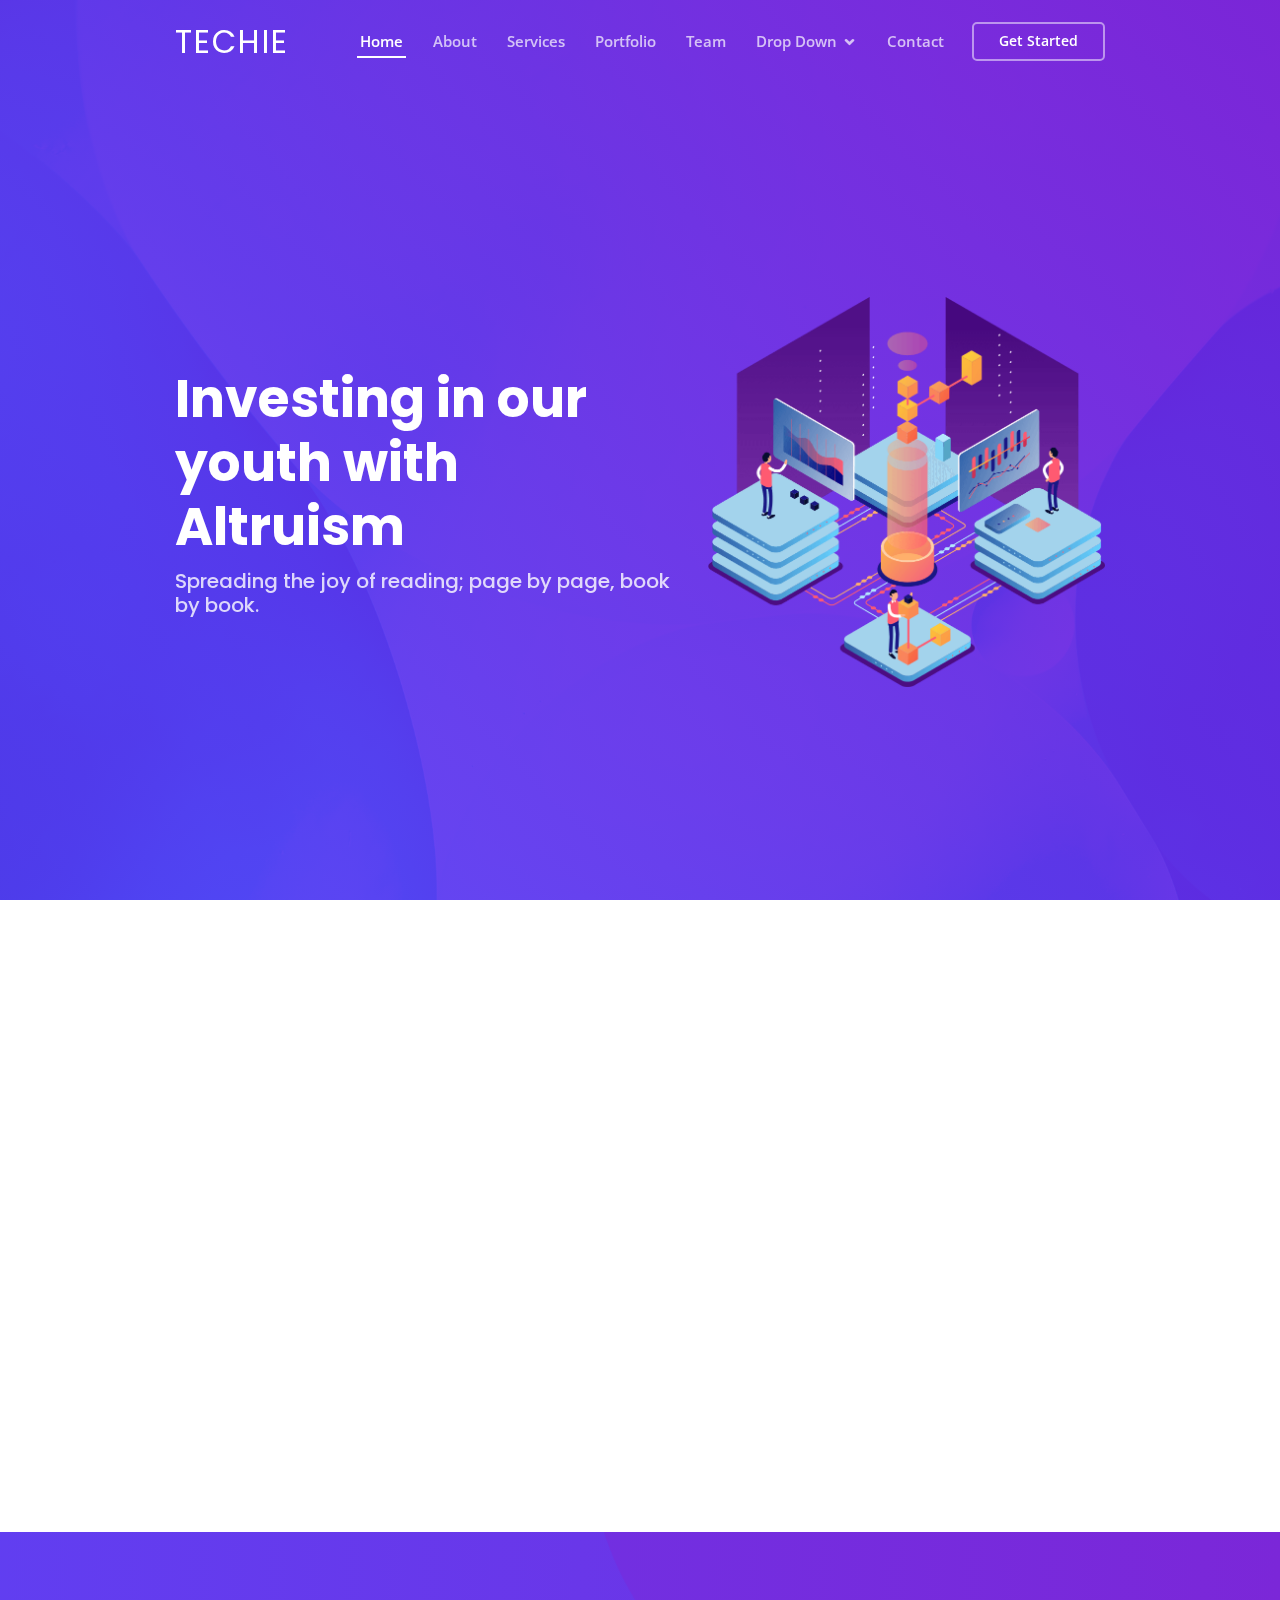
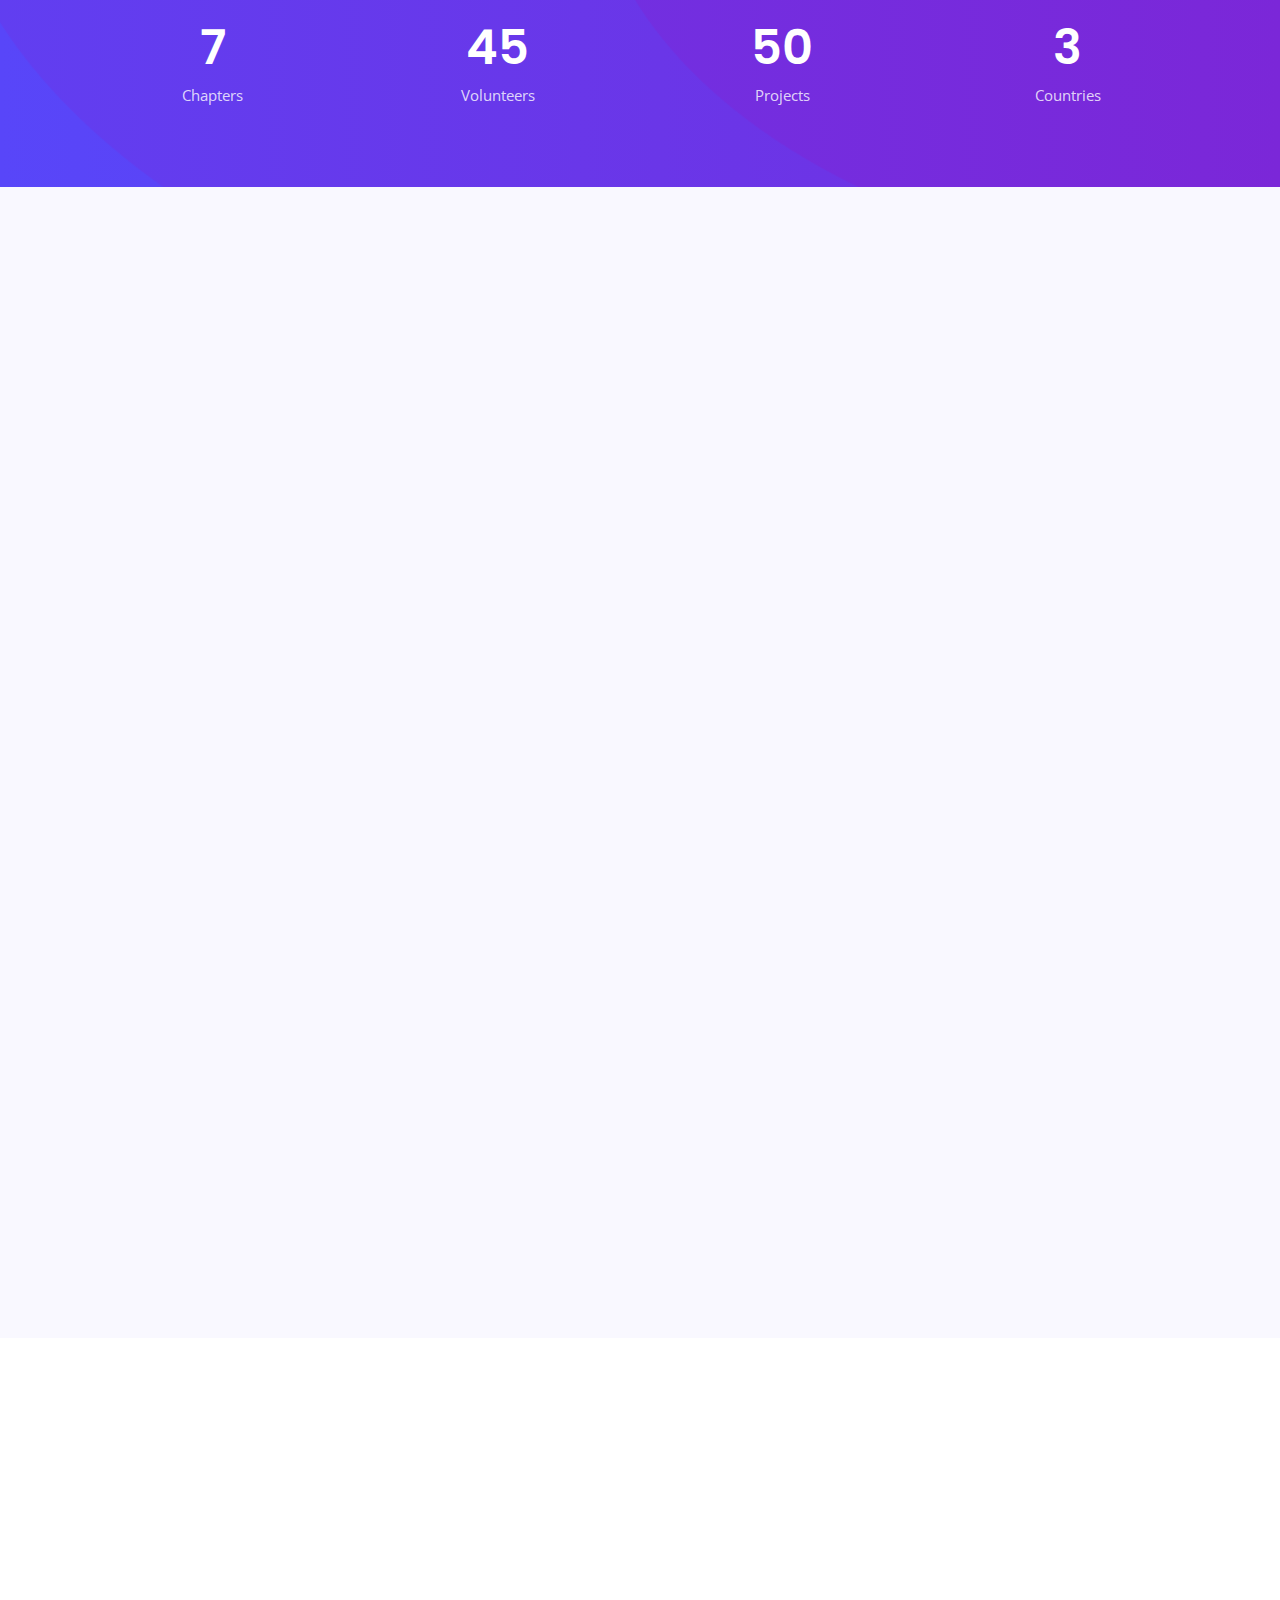
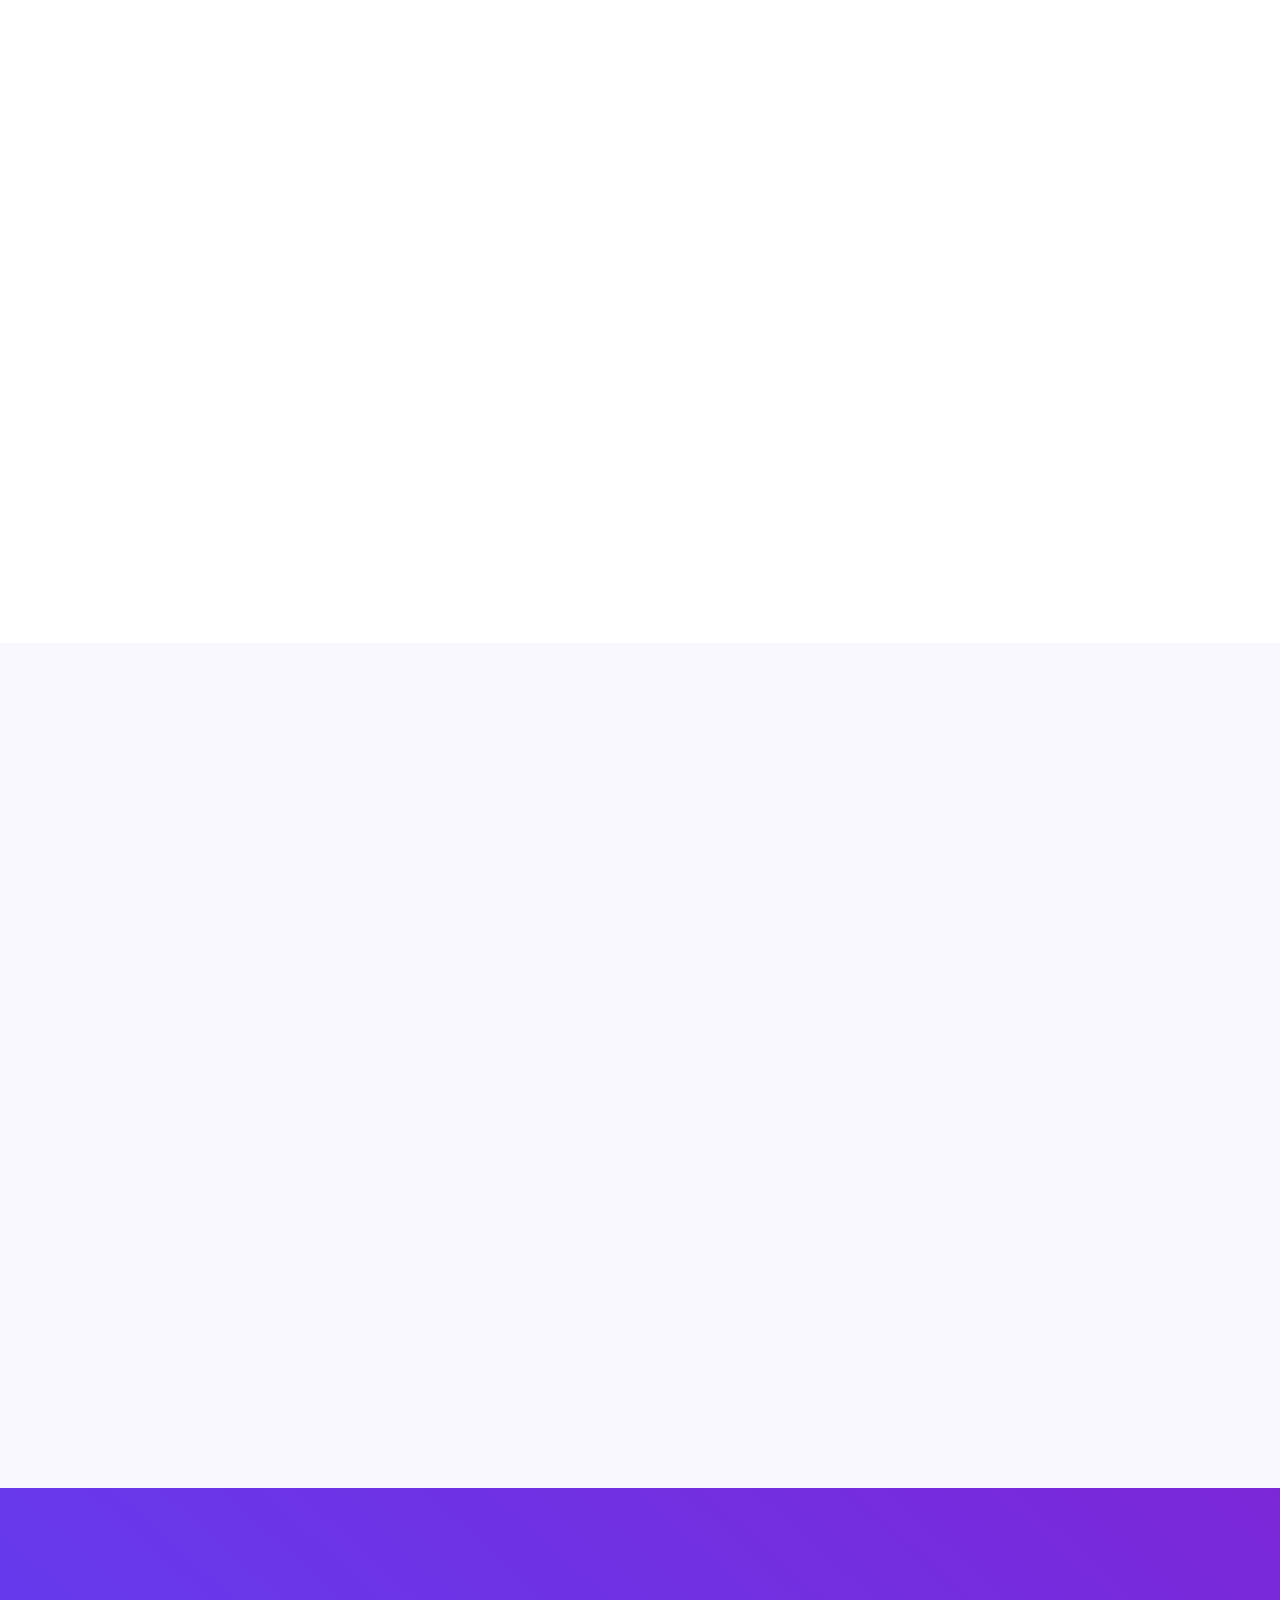
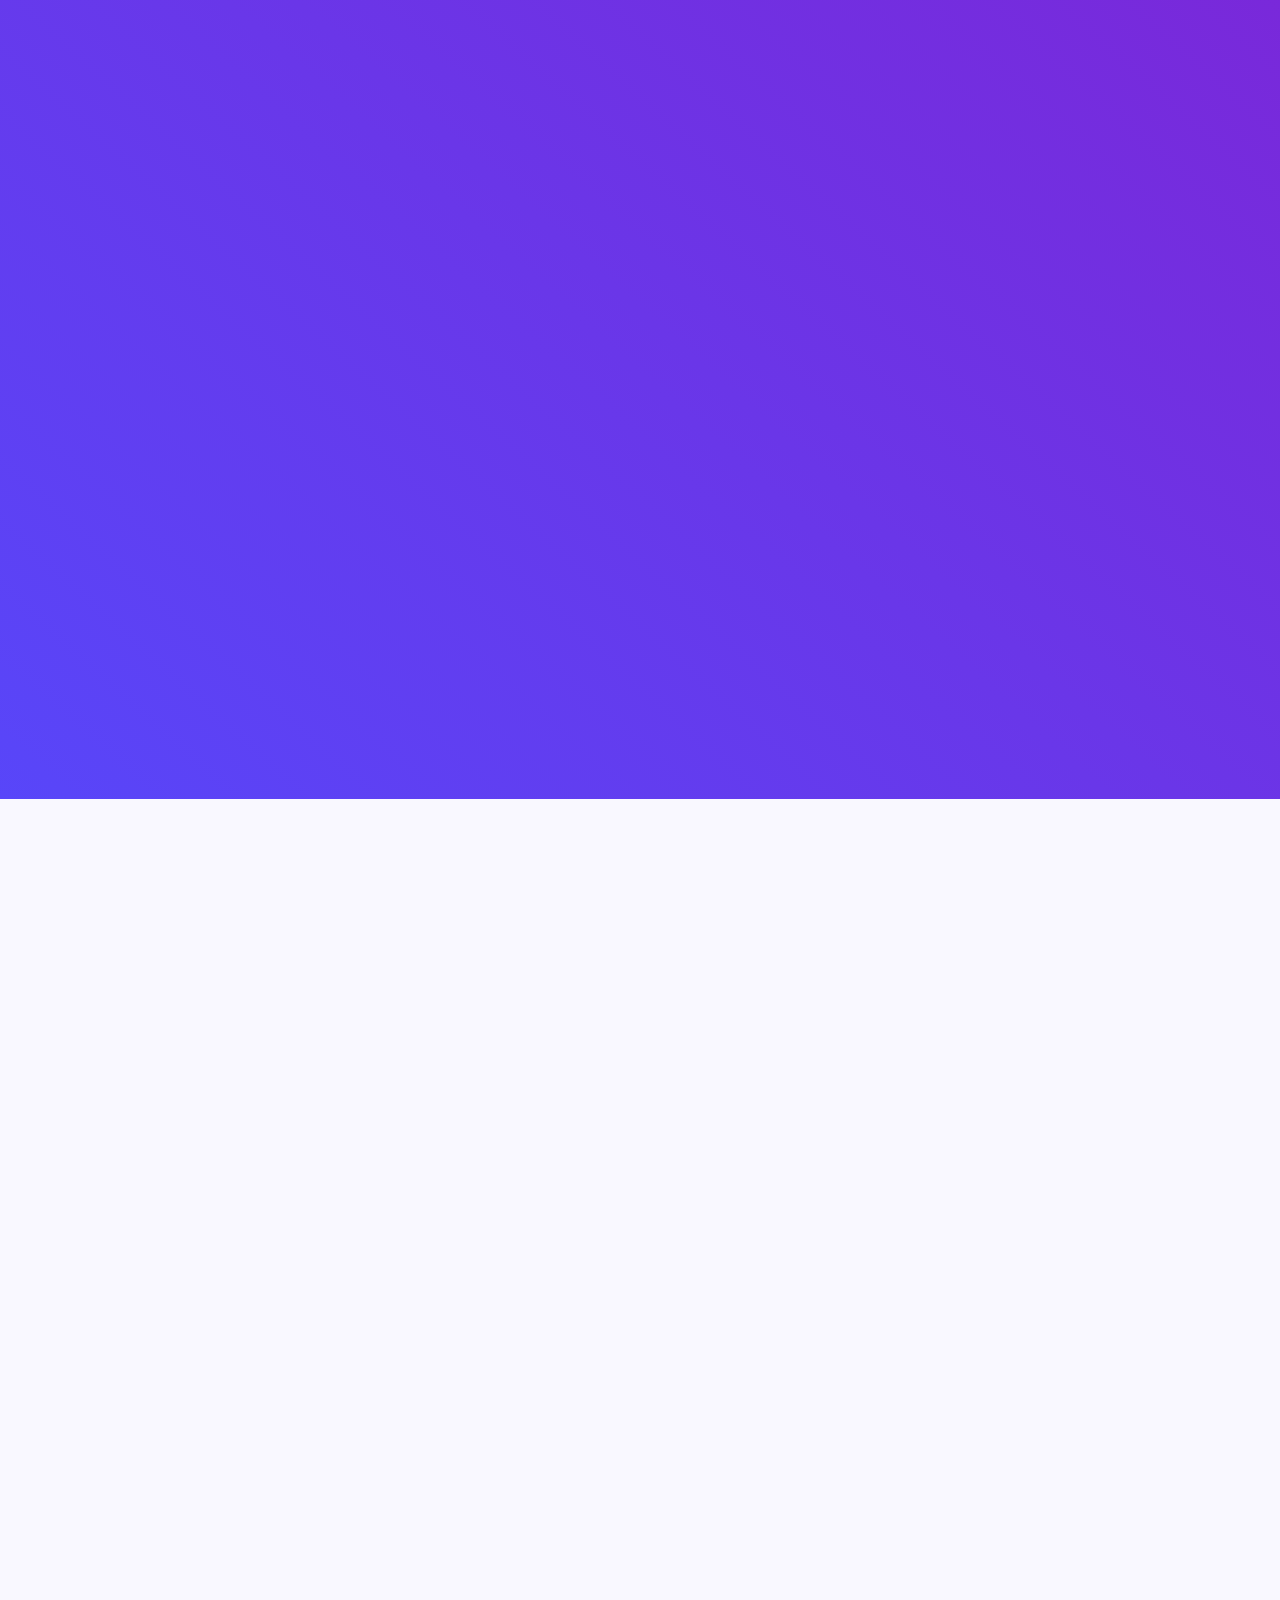
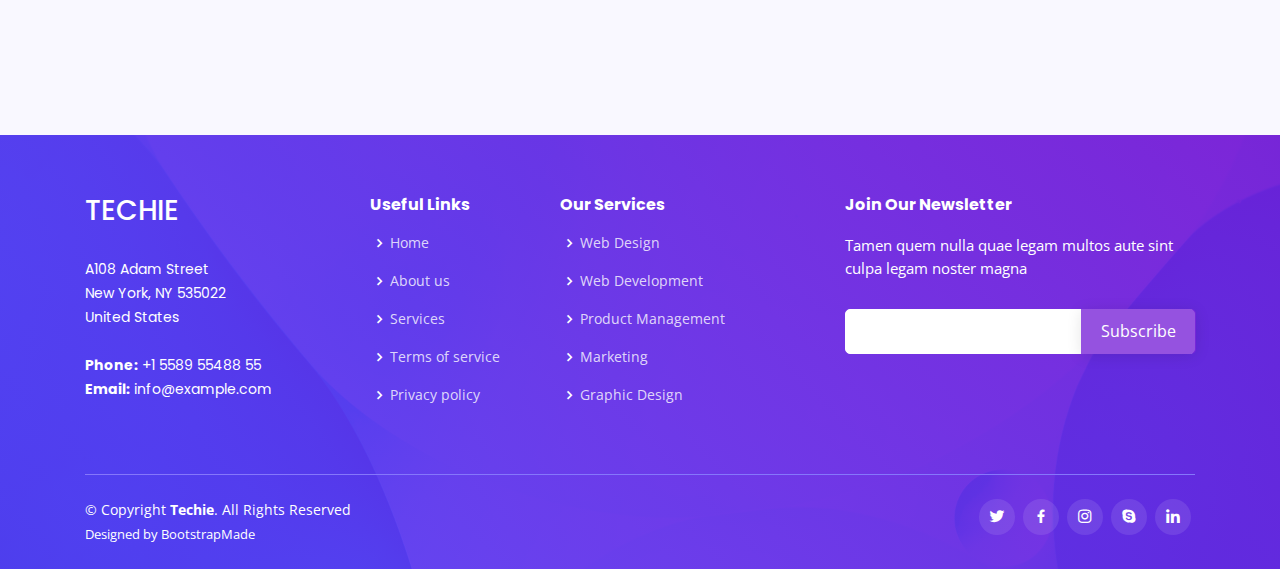
==== commit 3e755df6: "added information" ====
--- a/index.html
+++ b/index.html
@@ -5,7 +5,7 @@
   <meta charset="utf-8">
   <meta content="width=device-width, initial-scale=1.0" name="viewport">
 
-  <title>Techie Bootstrap Template - Index</title>
+  <title>Altruism</title>
   <meta content="" name="description">
   <meta content="" name="keywords">
 
@@ -89,9 +89,8 @@
     <div class="container-fluid" data-aos="fade-up">
       <div class="row justify-content-center">
         <div class="col-xl-5 col-lg-6 pt-3 pt-lg-0 order-2 order-lg-1 d-flex flex-column justify-content-center">
-          <h1>Bettter Digital Experience With Techie</h1>
-          <h2>We are team of talanted designers making websites with Bootstrap</h2>
-          <div><a href="#about" class="btn-get-started scrollto">Get Started</a></div>
+          <h1>Investing in our youth with Altruism</h1>
+          <h2>Spreading the joy of reading; page by page, book by book.</h2>
         </div>
         <div class="col-xl-4 col-lg-6 order-1 order-lg-2 hero-img" data-aos="zoom-in" data-aos-delay="150">
           <img src="assets/img/hero-img.png" class="img-fluid animated" alt="">
@@ -112,17 +111,17 @@
             <img src="assets/img/about.jpg" class="img-fluid" alt="">
           </div>
           <div class="col-lg-6 pt-4 pt-lg-0 order-2 order-lg-1 content" data-aos="fade-right">
-            <h3>Voluptatem dignissimos provident quasi corporis</h3>
+            <h3>Mission Statement:</h3>
             <p class="font-italic">
-              Lorem ipsum dolor sit amet, consectetur adipiscing elit, sed do eiusmod tempor incididunt ut labore et dolore
-              magna aliqua.
+              Altruism has a myriad of goals that are all centered around a common theme: Using literacy to promote education to everyone
             </p>
             <ul>
-              <li><i class="icofont-check-circled"></i> Ullamco laboris nisi ut aliquip ex ea commodo consequat.</li>
-              <li><i class="icofont-check-circled"></i> Duis aute irure dolor in reprehenderit in voluptate velit.</li>
-              <li><i class="icofont-check-circled"></i> Ullamco laboris nisi ut aliquip ex ea commodo consequat. Duis aute irure dolor in reprehenderit in voluptate trideta storacalaperda mastiro dolore eu fugiat nulla pariatur.</li>
+              <li><i class="icofont-check-circled"></i>Spread literacy to unprivileged youth worldwide and ensure every child has access to reading material.</li>
+              <li><i class="icofont-check-circled"></i>Financially support schools in third world countries that are lacking in infrastructure and educational material.</li>
+              <li style="margin-left: 40px"><i class="icofont-plus-circle"></i>That being said, we reach out to schools around the U.S as well!</li>
+              <li><i class="icofont-check-circled"></i>Organize reading seminars with students.</li>
+              <li><i class="icofont-check-circled"></i>Form partnerships with schools around the world and continue donations.</li>
             </ul>
-            <a href="#" class="read-more">Read More <i class="icofont-long-arrow-right"></i></a>
           </div>
         </div>
 
@@ -136,23 +135,23 @@
         <div class="row counters">
 
           <div class="col-lg-3 col-6 text-center">
-            <span data-toggle="counter-up">232</span>
-            <p>Clients</p>
+            <span data-toggle="counter-up">7</span>
+            <p>Chapters</p>
           </div>
 
           <div class="col-lg-3 col-6 text-center">
-            <span data-toggle="counter-up">521</span>
+            <span data-toggle="counter-up">45</span>
+            <p>Volunteers</p>
+          </div>
+
+          <div class="col-lg-3 col-6 text-center">
+            <span data-toggle="counter-up">50</span>
             <p>Projects</p>
           </div>
 
           <div class="col-lg-3 col-6 text-center">
-            <span data-toggle="counter-up">1,463</span>
-            <p>Hours Of Support</p>
-          </div>
-
-          <div class="col-lg-3 col-6 text-center">
-            <span data-toggle="counter-up">15</span>
-            <p>Hard Workers</p>
+            <span data-toggle="counter-up">3</span>
+            <p>Countries</p>
           </div>
 
         </div>
@@ -165,8 +164,9 @@
       <div class="container" data-aos="fade-up">
 
         <div class="section-title">
-          <h2>Services</h2>
-          <p>Magnam dolores commodi suscipit. Necessitatibus eius consequatur ex aliquid fuga eum quidem. Sit sint consectetur velit. Quisquam quos quisquam cupiditate. Et nemo qui impedit suscipit alias ea. Quia fugiat sit in iste officiis commodi quidem hic quas.</p>
+          <h2>Our Model</h2>
+          <p>These are the steps we generally take to complete one project in Altruism!
+          </p>
         </div>
 
         <div class="row">
@@ -176,10 +176,10 @@
                 <svg width="100" height="100" viewBox="0 0 600 600" xmlns="http://www.w3.org/2000/svg">
                   <path stroke="none" stroke-width="0" fill="#f5f5f5" d="M300,521.0016835830174C376.1290562159157,517.8887921683347,466.0731472004068,529.7835943286574,510.70327084640275,468.03025145048787C554.3714126377745,407.6079735673963,508.03601936045806,328.9844924480964,491.2728898941984,256.3432110539036C474.5976632858925,184.082847569629,479.9380746630129,96.60480741107993,416.23090153303,58.64404602377083C348.86323505073057,18.502131276798302,261.93793281208167,40.57373210992963,193.5410806939664,78.93577620505333C130.42746243093433,114.334589627462,98.30271207620316,179.96522072025542,76.75703585869454,249.04625023123273C51.97151888228291,328.5150500222984,13.704378332031375,421.85034740162234,66.52175969318436,486.19268352777647C119.04800174914682,550.1803526380478,217.28368757567262,524.383925680826,300,521.0016835830174"></path>
                 </svg>
-                <i class="bx bxl-dribbble"></i>
-              </div>
-              <h4><a href="">Lorem Ipsum</a></h4>
-              <p>Voluptatum deleniti atque corrupti quos dolores et quas molestias excepturi</p>
+                <i class="bx bxs-school"></i>
+              </div>
+              <h4><a href="">Recruitment</a></h4>
+              <p>Scout out local libraries and schools with extra books before contacting them via email or call.</p>
             </div>
           </div>
 
@@ -191,8 +191,8 @@
                 </svg>
                 <i class="bx bx-file"></i>
               </div>
-              <h4><a href="">Sed Perspiciatis</a></h4>
-              <p>Duis aute irure dolor in reprehenderit in voluptate velit esse cillum dolore</p>
+              <h4><a href="">Scouting</a></h4>
+              <p>Scout for a school in need of said books, preferably in a third-world country, and reach out to them via the internet.</p>
             </div>
           </div>
 
@@ -202,10 +202,10 @@
                 <svg width="100" height="100" viewBox="0 0 600 600" xmlns="http://www.w3.org/2000/svg">
                   <path stroke="none" stroke-width="0" fill="#f5f5f5" d="M300,541.5067337569781C382.14930387511276,545.0595476570109,479.8736841581634,548.3450877840088,526.4010558755058,480.5488172755941C571.5218469581645,414.80211281144784,517.5187510058486,332.0715597781072,496.52539010469104,255.14436215662573C477.37192572678356,184.95920475031193,473.57363656557914,105.61284051026155,413.0603344069578,65.22779650032875C343.27470386102294,18.654635553484475,251.2091493199835,5.337323636656869,175.0934190732945,40.62881213300186C97.87086631185822,76.43348514350839,51.98124368387456,156.15599469081315,36.44837278890362,239.84606092416172C21.716077023791087,319.22268207091537,43.775223500013084,401.1760424656574,96.891909868211,461.97329694683043C147.22146801428983,519.5804099606455,223.5754009179313,538.201503339737,300,541.5067337569781"></path>
                 </svg>
-                <i class="bx bx-tachometer"></i>
-              </div>
-              <h4><a href="">Magni Dolores</a></h4>
-              <p>Excepteur sint occaecat cupidatat non proident, sunt in culpa qui officia</p>
+                <i class="bx bx-book"></i>
+              </div>
+              <h4><a href="">Collecting Books</a></h4>
+              <p>Once both ends of the deal have been secured, we begin gathering the books from the participating schools and libraries and round them altogether.</p>
             </div>
           </div>
 
@@ -215,10 +215,10 @@
                 <svg width="100" height="100" viewBox="0 0 600 600" xmlns="http://www.w3.org/2000/svg">
                   <path stroke="none" stroke-width="0" fill="#f5f5f5" d="M300,503.46388370962813C374.79870501325706,506.71871716319447,464.8034551963731,527.1746412648533,510.4981551193396,467.86667711651364C555.9287308511215,408.9015244558933,512.6030010748507,327.5744911775523,490.211057578863,256.5855673507754C471.097692560561,195.9906835881958,447.69079081568157,138.11976852964426,395.19560036434837,102.3242989838813C329.3053358748298,57.3949838291264,248.02791733380457,8.279543830951368,175.87071277845988,42.242879143198664C103.41431057327972,76.34704239035025,93.79494320519305,170.9812938413882,81.28167332365135,250.07896920659033C70.17666984294237,320.27484674793965,64.84698225790005,396.69656628748305,111.28512138212992,450.4950937839243C156.20124167950087,502.5303643271138,231.32542653798444,500.4755392045468,300,503.46388370962813"></path>
                 </svg>
-                <i class="bx bx-layer"></i>
-              </div>
-              <h4><a href="">Nemo Enim</a></h4>
-              <p>At vero eos et accusamus et iusto odio dignissimos ducimus qui blanditiis</p>
+                <i class="bx bx-check-circle"></i>
+              </div>
+              <h4><a href="">Verification</a></h4>
+              <p>After reaching a sufficient amount of books, we check that they are all of quality and span across multiple reading levels.</p>
             </div>
           </div>
 
@@ -228,10 +228,10 @@
                 <svg width="100" height="100" viewBox="0 0 600 600" xmlns="http://www.w3.org/2000/svg">
                   <path stroke="none" stroke-width="0" fill="#f5f5f5" d="M300,532.3542879108572C369.38199826031484,532.3153073249985,429.10787420159085,491.63046689027357,474.5244479745417,439.17860296908856C522.8885846962883,383.3225815378663,569.1668002868075,314.3205725914397,550.7432151929288,242.7694973846089C532.6665558377875,172.5657663291529,456.2379748765914,142.6223662098291,390.3689995646985,112.34683881706744C326.66090330228417,83.06452184765237,258.84405631176094,53.51806209861945,193.32584062364296,78.48882559362697C121.61183558270385,105.82097193414197,62.805066853699245,167.19869350419734,48.57481801355237,242.6138429142374C34.843463184063346,315.3850353017275,76.69343916112496,383.4422959591041,125.22947124332185,439.3748458443577C170.7312796277747,491.8107796887764,230.57421082200815,532.3932930995766,300,532.3542879108572"></path>
                 </svg>
-                <i class="bx bx-slideshow"></i>
-              </div>
-              <h4><a href="">Dele Cardo</a></h4>
-              <p>Quis consequatur saepe eligendi voluptatem consequatur dolor consequuntur</p>
+                <i class="bx bx-box"></i>
+              </div>
+              <h4><a href="">Shipment</a></h4>
+              <p>We then let the receiving school know that new books are on the way and wait for a confirmation before preparing the books for shipment.</p>
             </div>
           </div>
 
@@ -241,10 +241,10 @@
                 <svg width="100" height="100" viewBox="0 0 600 600" xmlns="http://www.w3.org/2000/svg">
                   <path stroke="none" stroke-width="0" fill="#f5f5f5" d="M300,566.797414625762C385.7384707136149,576.1784315230908,478.7894351017131,552.8928747891023,531.9192734346935,484.94944893311C584.6109503024035,417.5663521118492,582.489472248146,322.67544863468447,553.9536738515405,242.03673114598146C529.1557734026468,171.96086150256528,465.24506316201064,127.66468636344209,395.9583748389544,100.7403814666027C334.2173773831606,76.7482773500951,269.4350130405921,84.62216499799875,207.1952322260088,107.2889140133804C132.92018162631612,134.33871894543012,41.79353780512637,160.00259165414826,22.644507872594943,236.69541883565114C3.319112789854554,314.0945973066697,72.72355303640163,379.243833228382,124.04198916343866,440.3218312028393C172.9286146004772,498.5055451809895,224.45579914871206,558.5317968840102,300,566.797414625762"></path>
                 </svg>
-                <i class="bx bx-arch"></i>
-              </div>
-              <h4><a href="">Divera Don</a></h4>
-              <p>Modi nostrum vel laborum. Porro fugit error sit minus sapiente sit aspernatur</p>
+                <i class="bx bx-world"></i>
+              </div>
+              <h4><a href="">Partnerships</a></h4>
+              <p>Finally, we secure a partnership, and host interactive events with the school revolving around literacy.</p>
             </div>
           </div>
 
@@ -299,7 +299,6 @@
 
         <div class="section-title">
           <h2>Testimonials</h2>
-          <p>Magnam dolores commodi suscipit. Necessitatibus eius consequatur ex aliquid fuga eum quidem. Sit sint consectetur velit. Quisquam quos quisquam cupiditate. Et nemo qui impedit suscipit alias ea. Quia fugiat sit in iste officiis commodi quidem hic quas.</p>
         </div>
 
         <div class="owl-carousel testimonials-carousel">
@@ -307,300 +306,73 @@
           <div class="testimonial-item">
             <p>
               <i class="bx bxs-quote-alt-left quote-icon-left"></i>
-              Proin iaculis purus consequat sem cure digni ssim donec porttitora entum suscipit rhoncus. Accusantium quam, ultricies eget id, aliquam eget nibh et. Maecen aliquam, risus at semper.
+              Growing up in a lower-income part of Taipei, as a child, I didn't have access to many books, toys, or really anything that some of my more affluent relatives had. It felt as if I had missed out on a part of my childhood, a part that every child should remember. In a world that overlooks and disregards the less fortunate, I believe Altruism has a great cause and will go on to accomplish great things.
               <i class="bx bxs-quote-alt-right quote-icon-right"></i>
             </p>
             <img src="assets/img/testimonials/testimonials-1.jpg" class="testimonial-img" alt="">
-            <h3>Saul Goodman</h3>
-            <h4>Ceo &amp; Founder</h4>
+            <h3>Yi-Jen Kong</h3>
+            <h4>Entrepreneur, and Co-founder of Puriya</h4>
           </div>
 
           <div class="testimonial-item">
             <p>
               <i class="bx bxs-quote-alt-left quote-icon-left"></i>
-              Export tempor illum tamen malis malis eram quae irure esse labore quem cillum quid cillum eram malis quorum velit fore eram velit sunt aliqua noster fugiat irure amet legam anim culpa.
+              Education should be an essential, imperative, and fundamental right for every single child across the globe. I fully support the motive of Altruism, and hugely commend them in their tremendous progress and path to spreading education. Noble acts, such as the ones to be carried out by this nonprofit, restore my confidence in our society's future; it reassures me that somehow, someway, our forthcoming generations will continue to inspire, innovate, and think big to tackle the issues existent within the world.
               <i class="bx bxs-quote-alt-right quote-icon-right"></i>
             </p>
             <img src="assets/img/testimonials/testimonials-2.jpg" class="testimonial-img" alt="">
-            <h3>Sara Wilsson</h3>
-            <h4>Designer</h4>
+            <h3>Dr. Azka Nabi</h3>
+            <h4>MD, MRCPsych, MSc - 17 Year Physician</h4>
           </div>
 
           <div class="testimonial-item">
             <p>
               <i class="bx bxs-quote-alt-left quote-icon-left"></i>
-              Enim nisi quem export duis labore cillum quae magna enim sint quorum nulla quem veniam duis minim tempor labore quem eram duis noster aute amet eram fore quis sint minim.
+              Education is something so crucial in the lives of people, and Altruism’s mission to help impoverished schools and spread literacy addresses the challenging problems many of our school systems are facing today. An excessive number of educational programs lack adequate funding to renovate their facilities/materials, and Altruism’s initiative addresses precisely that.
               <i class="bx bxs-quote-alt-right quote-icon-right"></i>
             </p>
             <img src="assets/img/testimonials/testimonials-3.jpg" class="testimonial-img" alt="">
-            <h3>Jena Karlis</h3>
-            <h4>Store Owner</h4>
+            <h3>Asad Baig</h3>
+            <h4>Certified Public Accountant</h4>
           </div>
 
           <div class="testimonial-item">
             <p>
               <i class="bx bxs-quote-alt-left quote-icon-left"></i>
-              Fugiat enim eram quae cillum dolore dolor amet nulla culpa multos export minim fugiat minim velit minim dolor enim duis veniam ipsum anim magna sunt elit fore quem dolore labore.
+              In a today's society, where unfortunately, many children across the globe lack access to books and other essential forms of literacy, it's crucial that we have non-profit organizations such as Altruism, to assist in promoting literacy and the distribution of books to the underprivileged youth.
               <i class="bx bxs-quote-alt-right quote-icon-right"></i>
             </p>
             <img src="assets/img/testimonials/testimonials-4.jpg" class="testimonial-img" alt="">
-            <h3>Matt Brandon</h3>
-            <h4>Freelancer</h4>
+            <h3>Alejandro Savez</h3>
+            <h4>Software Engineer at Pupil</h4>
           </div>
 
           <div class="testimonial-item">
             <p>
               <i class="bx bxs-quote-alt-left quote-icon-left"></i>
-              Quis quorum aliqua sint quem legam fore sunt eram irure aliqua veniam tempor noster veniam enim culpa labore duis sunt culpa nulla illum cillum fugiat legam esse veniam culpa.
+              Altruism has embarked on a journey with a strong foundation to a successful mission - quenching the thirst for knowledge through a supply chain of the books and tools required to deliver the basic needs for those who are our world’s future. This organization has the resources and have found innovative ways to fund a big pool of target students around the globe.
               <i class="bx bxs-quote-alt-right quote-icon-right"></i>
             </p>
             <img src="assets/img/testimonials/testimonials-5.jpg" class="testimonial-img" alt="">
-            <h3>John Larson</h3>
-            <h4>Entrepreneur</h4>
+            <h3>Mitul Shah</h3>
+            <h4>Product Manager at Bank of America</h4>
+          </div>
+
+          <div class="testimonial-item">
+            <p>
+              <i class="bx bxs-quote-alt-left quote-icon-left"></i>
+              From the dedication I've seen so far from this group, I know Altruism has a bright future ahead. The teams they have assembled all portray a level of competence and coordination that we see present in many big organizations today! I fully support their mission and the impact they strive to make in our ever changing, ever evolving planet.
+              <i class="bx bxs-quote-alt-right quote-icon-right"></i>
+            </p>
+            <img src="assets/img/testimonials/testimonials-5.jpg" class="testimonial-img" alt="">
+            <h3>Anurag Avlash</h3>
+            <h4>Estee Lauder Companies Executive</h4>
           </div>
 
         </div>
 
       </div>
     </section><!-- End Testimonials Section -->
-
-    <!-- ======= Portfolio Section ======= -->
-    <section id="portfolio" class="portfolio">
-      <div class="container" data-aos="fade-up">
-
-        <div class="section-title">
-          <h2>Portfolio</h2>
-          <p>Magnam dolores commodi suscipit. Necessitatibus eius consequatur ex aliquid fuga eum quidem. Sit sint consectetur velit. Quisquam quos quisquam cupiditate. Et nemo qui impedit suscipit alias ea. Quia fugiat sit in iste officiis commodi quidem hic quas.</p>
-        </div>
-
-        <div class="row">
-          <div class="col-lg-12 d-flex justify-content-center">
-            <ul id="portfolio-flters">
-              <li data-filter="*" class="filter-active">All</li>
-              <li data-filter=".filter-app">App</li>
-              <li data-filter=".filter-card">Card</li>
-              <li data-filter=".filter-web">Web</li>
-            </ul>
-          </div>
-        </div>
-
-        <div class="row portfolio-container">
-
-          <div class="col-lg-4 col-md-6 portfolio-item filter-app">
-            <div class="portfolio-wrap">
-              <img src="assets/img/portfolio/portfolio-1.jpg" class="img-fluid" alt="">
-              <div class="portfolio-info">
-                <h4>App 1</h4>
-                <p>App</p>
-              </div>
-              <div class="portfolio-links">
-                <a href="assets/img/portfolio/portfolio-1.jpg" data-gall="portfolioGallery" class="venobox" title="App 1"><i class="bx bx-plus"></i></a>
-                <a href="portfolio-details.html" title="More Details"><i class="bx bx-link"></i></a>
-              </div>
-            </div>
-          </div>
-
-          <div class="col-lg-4 col-md-6 portfolio-item filter-web">
-            <div class="portfolio-wrap">
-              <img src="assets/img/portfolio/portfolio-2.jpg" class="img-fluid" alt="">
-              <div class="portfolio-info">
-                <h4>Web 3</h4>
-                <p>Web</p>
-              </div>
-              <div class="portfolio-links">
-                <a href="assets/img/portfolio/portfolio-2.jpg" data-gall="portfolioGallery" class="venobox" title="Web 3"><i class="bx bx-plus"></i></a>
-                <a href="portfolio-details.html" title="More Details"><i class="bx bx-link"></i></a>
-              </div>
-            </div>
-          </div>
-
-          <div class="col-lg-4 col-md-6 portfolio-item filter-app">
-            <div class="portfolio-wrap">
-              <img src="assets/img/portfolio/portfolio-3.jpg" class="img-fluid" alt="">
-              <div class="portfolio-info">
-                <h4>App 2</h4>
-                <p>App</p>
-              </div>
-              <div class="portfolio-links">
-                <a href="assets/img/portfolio/portfolio-3.jpg" data-gall="portfolioGallery" class="venobox" title="App 2"><i class="bx bx-plus"></i></a>
-                <a href="portfolio-details.html" title="More Details"><i class="bx bx-link"></i></a>
-              </div>
-            </div>
-          </div>
-
-          <div class="col-lg-4 col-md-6 portfolio-item filter-card">
-            <div class="portfolio-wrap">
-              <img src="assets/img/portfolio/portfolio-4.jpg" class="img-fluid" alt="">
-              <div class="portfolio-info">
-                <h4>Card 2</h4>
-                <p>Card</p>
-              </div>
-              <div class="portfolio-links">
-                <a href="assets/img/portfolio/portfolio-4.jpg" data-gall="portfolioGallery" class="venobox" title="Card 2"><i class="bx bx-plus"></i></a>
-                <a href="portfolio-details.html" title="More Details"><i class="bx bx-link"></i></a>
-              </div>
-            </div>
-          </div>
-
-          <div class="col-lg-4 col-md-6 portfolio-item filter-web">
-            <div class="portfolio-wrap">
-              <img src="assets/img/portfolio/portfolio-5.jpg" class="img-fluid" alt="">
-              <div class="portfolio-info">
-                <h4>Web 2</h4>
-                <p>Web</p>
-              </div>
-              <div class="portfolio-links">
-                <a href="assets/img/portfolio/portfolio-5.jpg" data-gall="portfolioGallery" class="venobox" title="Web 2"><i class="bx bx-plus"></i></a>
-                <a href="portfolio-details.html" title="More Details"><i class="bx bx-link"></i></a>
-              </div>
-            </div>
-          </div>
-
-          <div class="col-lg-4 col-md-6 portfolio-item filter-app">
-            <div class="portfolio-wrap">
-              <img src="assets/img/portfolio/portfolio-6.jpg" class="img-fluid" alt="">
-              <div class="portfolio-info">
-                <h4>App 3</h4>
-                <p>App</p>
-              </div>
-              <div class="portfolio-links">
-                <a href="assets/img/portfolio/portfolio-6.jpg" data-gall="portfolioGallery" class="venobox" title="App 3"><i class="bx bx-plus"></i></a>
-                <a href="portfolio-details.html" title="More Details"><i class="bx bx-link"></i></a>
-              </div>
-            </div>
-          </div>
-
-          <div class="col-lg-4 col-md-6 portfolio-item filter-card">
-            <div class="portfolio-wrap">
-              <img src="assets/img/portfolio/portfolio-7.jpg" class="img-fluid" alt="">
-              <div class="portfolio-info">
-                <h4>Card 1</h4>
-                <p>Card</p>
-              </div>
-              <div class="portfolio-links">
-                <a href="assets/img/portfolio/portfolio-7.jpg" data-gall="portfolioGallery" class="venobox" title="Card 1"><i class="bx bx-plus"></i></a>
-                <a href="portfolio-details.html" title="More Details"><i class="bx bx-link"></i></a>
-              </div>
-            </div>
-          </div>
-
-          <div class="col-lg-4 col-md-6 portfolio-item filter-card">
-            <div class="portfolio-wrap">
-              <img src="assets/img/portfolio/portfolio-8.jpg" class="img-fluid" alt="">
-              <div class="portfolio-info">
-                <h4>Card 3</h4>
-                <p>Card</p>
-              </div>
-              <div class="portfolio-links">
-                <a href="assets/img/portfolio/portfolio-8.jpg" data-gall="portfolioGallery" class="venobox" title="Card 3"><i class="bx bx-plus"></i></a>
-                <a href="portfolio-details.html" title="More Details"><i class="bx bx-link"></i></a>
-              </div>
-            </div>
-          </div>
-
-          <div class="col-lg-4 col-md-6 portfolio-item filter-web">
-            <div class="portfolio-wrap">
-              <img src="assets/img/portfolio/portfolio-9.jpg" class="img-fluid" alt="">
-              <div class="portfolio-info">
-                <h4>Web 3</h4>
-                <p>Web</p>
-              </div>
-              <div class="portfolio-links">
-                <a href="assets/img/portfolio/portfolio-9.jpg" data-gall="portfolioGallery" class="venobox" title="Web 3"><i class="bx bx-plus"></i></a>
-                <a href="portfolio-details.html" title="More Details"><i class="bx bx-link"></i></a>
-              </div>
-            </div>
-          </div>
-
-        </div>
-
-      </div>
-    </section><!-- End Portfolio Section -->
-
-    <!-- ======= Pricing Section ======= -->
-    <section id="pricing" class="pricing section-bg">
-      <div class="container" data-aos="fade-up">
-
-        <div class="section-title">
-          <h2>Pricing</h2>
-          <p>Magnam dolores commodi suscipit. Necessitatibus eius consequatur ex aliquid fuga eum quidem. Sit sint consectetur velit. Quisquam quos quisquam cupiditate. Et nemo qui impedit suscipit alias ea. Quia fugiat sit in iste officiis commodi quidem hic quas.</p>
-        </div>
-
-        <div class="row">
-
-          <div class="col-lg-3 col-md-6" data-aos="fade-up" data-aos-delay="100">
-            <div class="box">
-              <h3>Free</h3>
-              <h4><sup>$</sup>0<span> / month</span></h4>
-              <ul>
-                <li>Aida dere</li>
-                <li>Nec feugiat nisl</li>
-                <li>Nulla at volutpat dola</li>
-                <li class="na">Pharetra massa</li>
-                <li class="na">Massa ultricies mi</li>
-              </ul>
-              <div class="btn-wrap">
-                <a href="#" class="btn-buy">Buy Now</a>
-              </div>
-            </div>
-          </div>
-
-          <div class="col-lg-3 col-md-6 mt-4 mt-md-0" data-aos="fade-up" data-aos-delay="200">
-            <div class="box featured">
-              <h3>Business</h3>
-              <h4><sup>$</sup>19<span> / month</span></h4>
-              <ul>
-                <li>Aida dere</li>
-                <li>Nec feugiat nisl</li>
-                <li>Nulla at volutpat dola</li>
-                <li>Pharetra massa</li>
-                <li class="na">Massa ultricies mi</li>
-              </ul>
-              <div class="btn-wrap">
-                <a href="#" class="btn-buy">Buy Now</a>
-              </div>
-            </div>
-          </div>
-
-          <div class="col-lg-3 col-md-6 mt-4 mt-lg-0" data-aos="fade-up" data-aos-delay="300">
-            <div class="box">
-              <h3>Developer</h3>
-              <h4><sup>$</sup>29<span> / month</span></h4>
-              <ul>
-                <li>Aida dere</li>
-                <li>Nec feugiat nisl</li>
-                <li>Nulla at volutpat dola</li>
-                <li>Pharetra massa</li>
-                <li>Massa ultricies mi</li>
-              </ul>
-              <div class="btn-wrap">
-                <a href="#" class="btn-buy">Buy Now</a>
-              </div>
-            </div>
-          </div>
-
-          <div class="col-lg-3 col-md-6 mt-4 mt-lg-0" data-aos="fade-up" data-aos-delay="400">
-            <div class="box">
-              <span class="advanced">Advanced</span>
-              <h3>Ultimate</h3>
-              <h4><sup>$</sup>49<span> / month</span></h4>
-              <ul>
-                <li>Aida dere</li>
-                <li>Nec feugiat nisl</li>
-                <li>Nulla at volutpat dola</li>
-                <li>Pharetra massa</li>
-                <li>Massa ultricies mi</li>
-              </ul>
-              <div class="btn-wrap">
-                <a href="#" class="btn-buy">Buy Now</a>
-              </div>
-            </div>
-          </div>
-
-        </div>
-
-      </div>
-    </section><!-- End Pricing Section -->
 
     <!-- ======= Frequently Asked Questions Section ======= -->
     <section id="faq" class="faq">
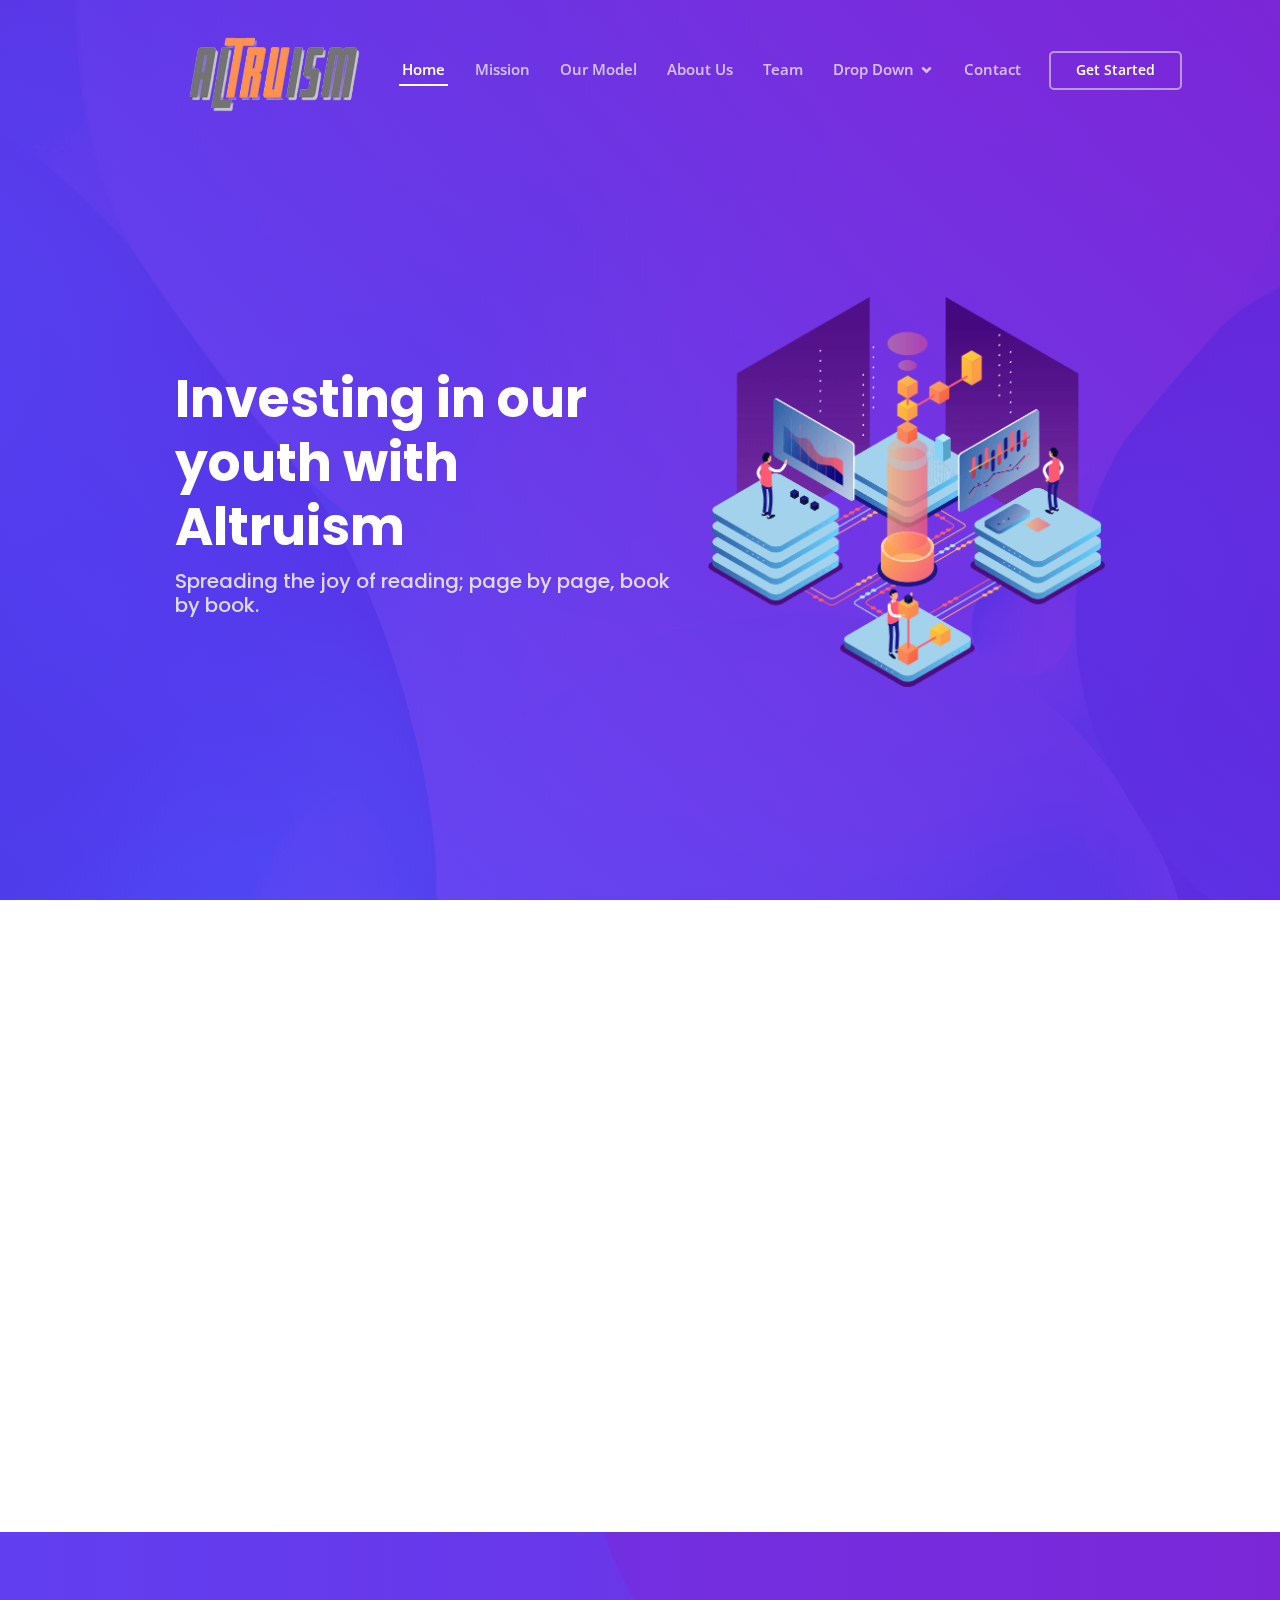
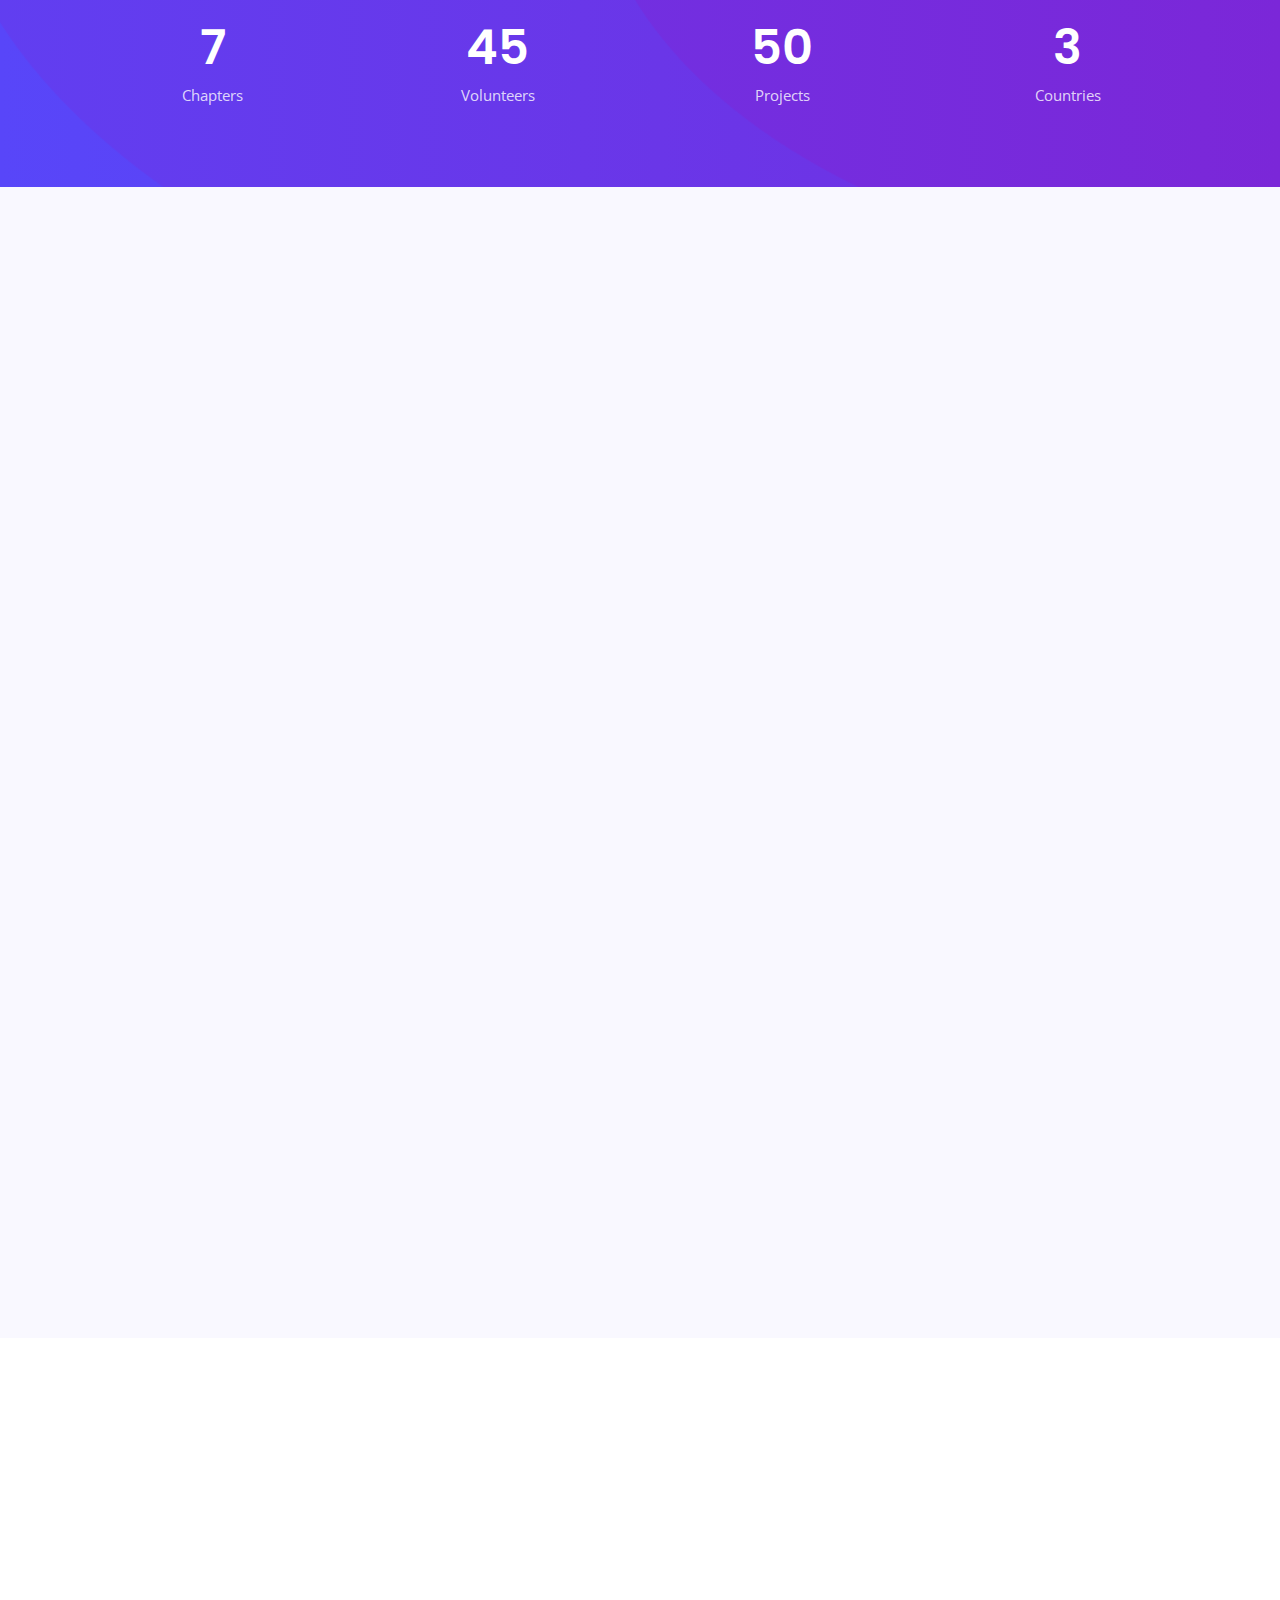
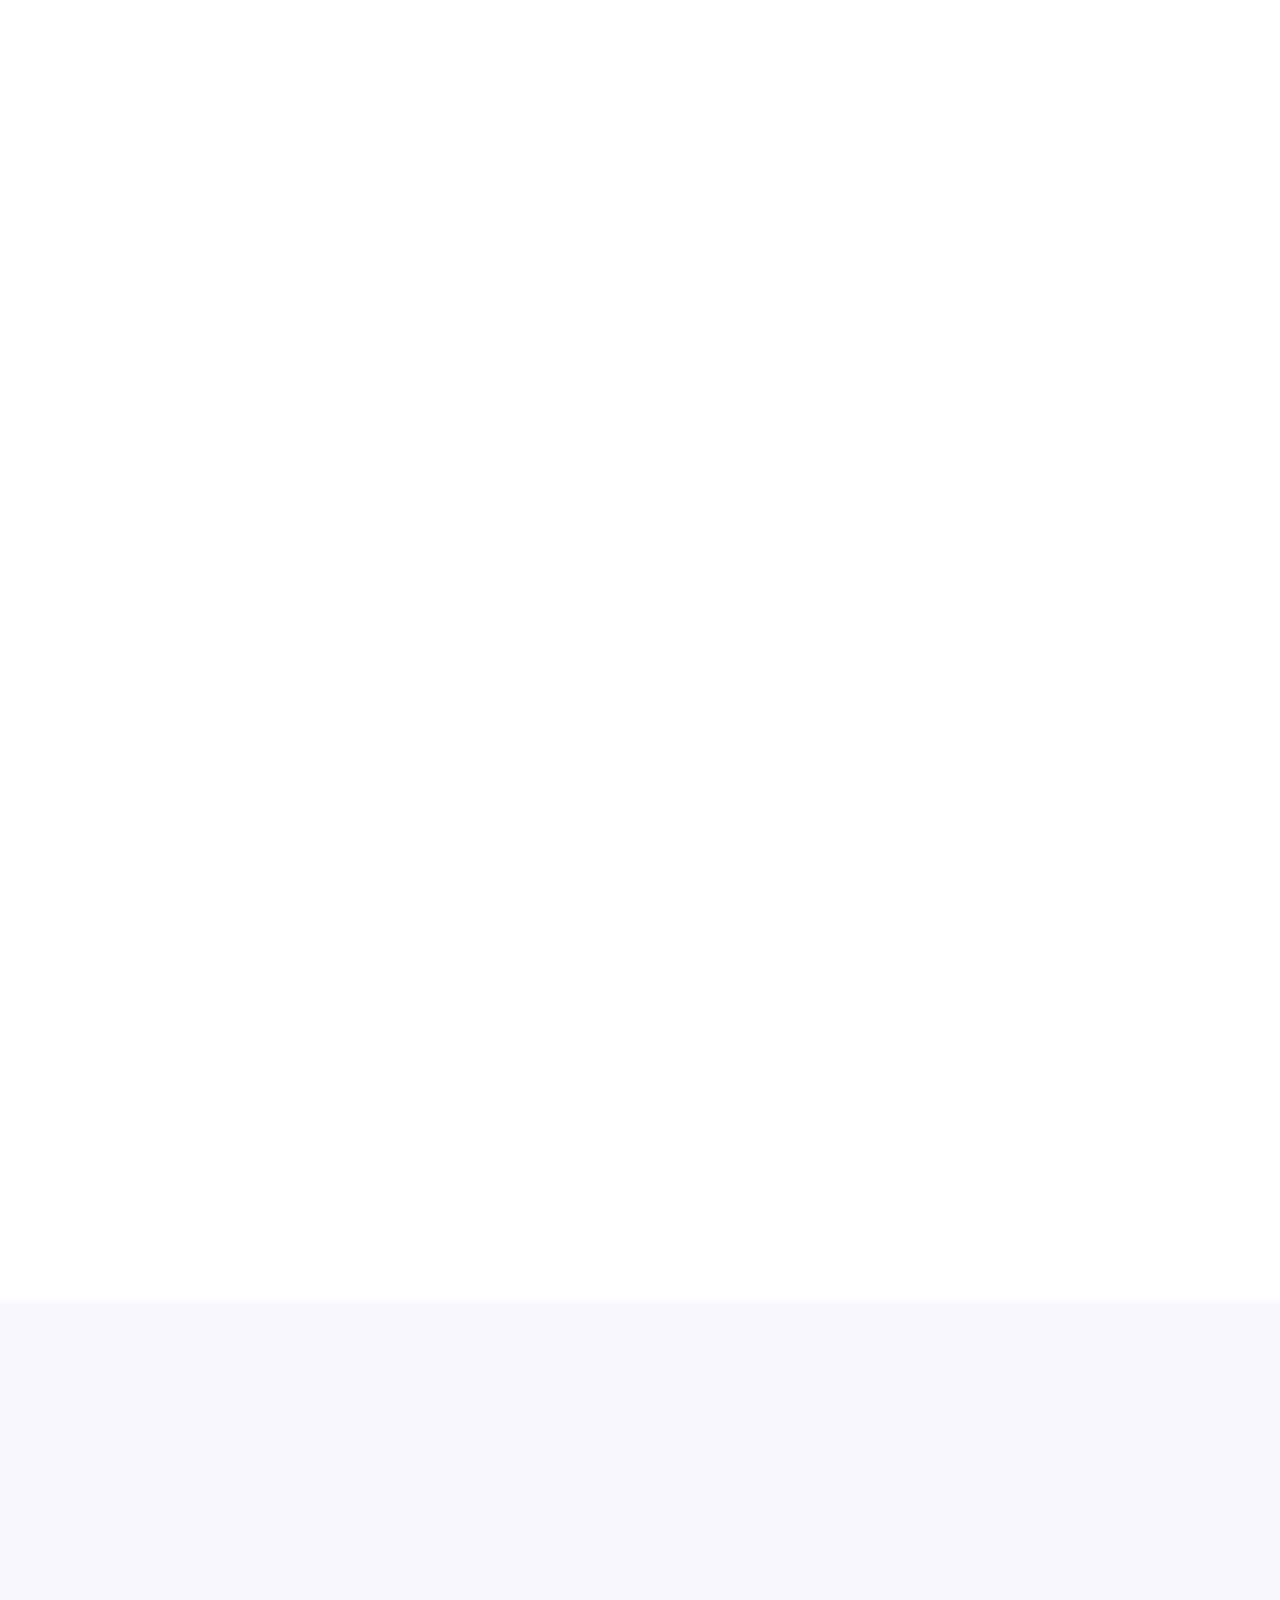
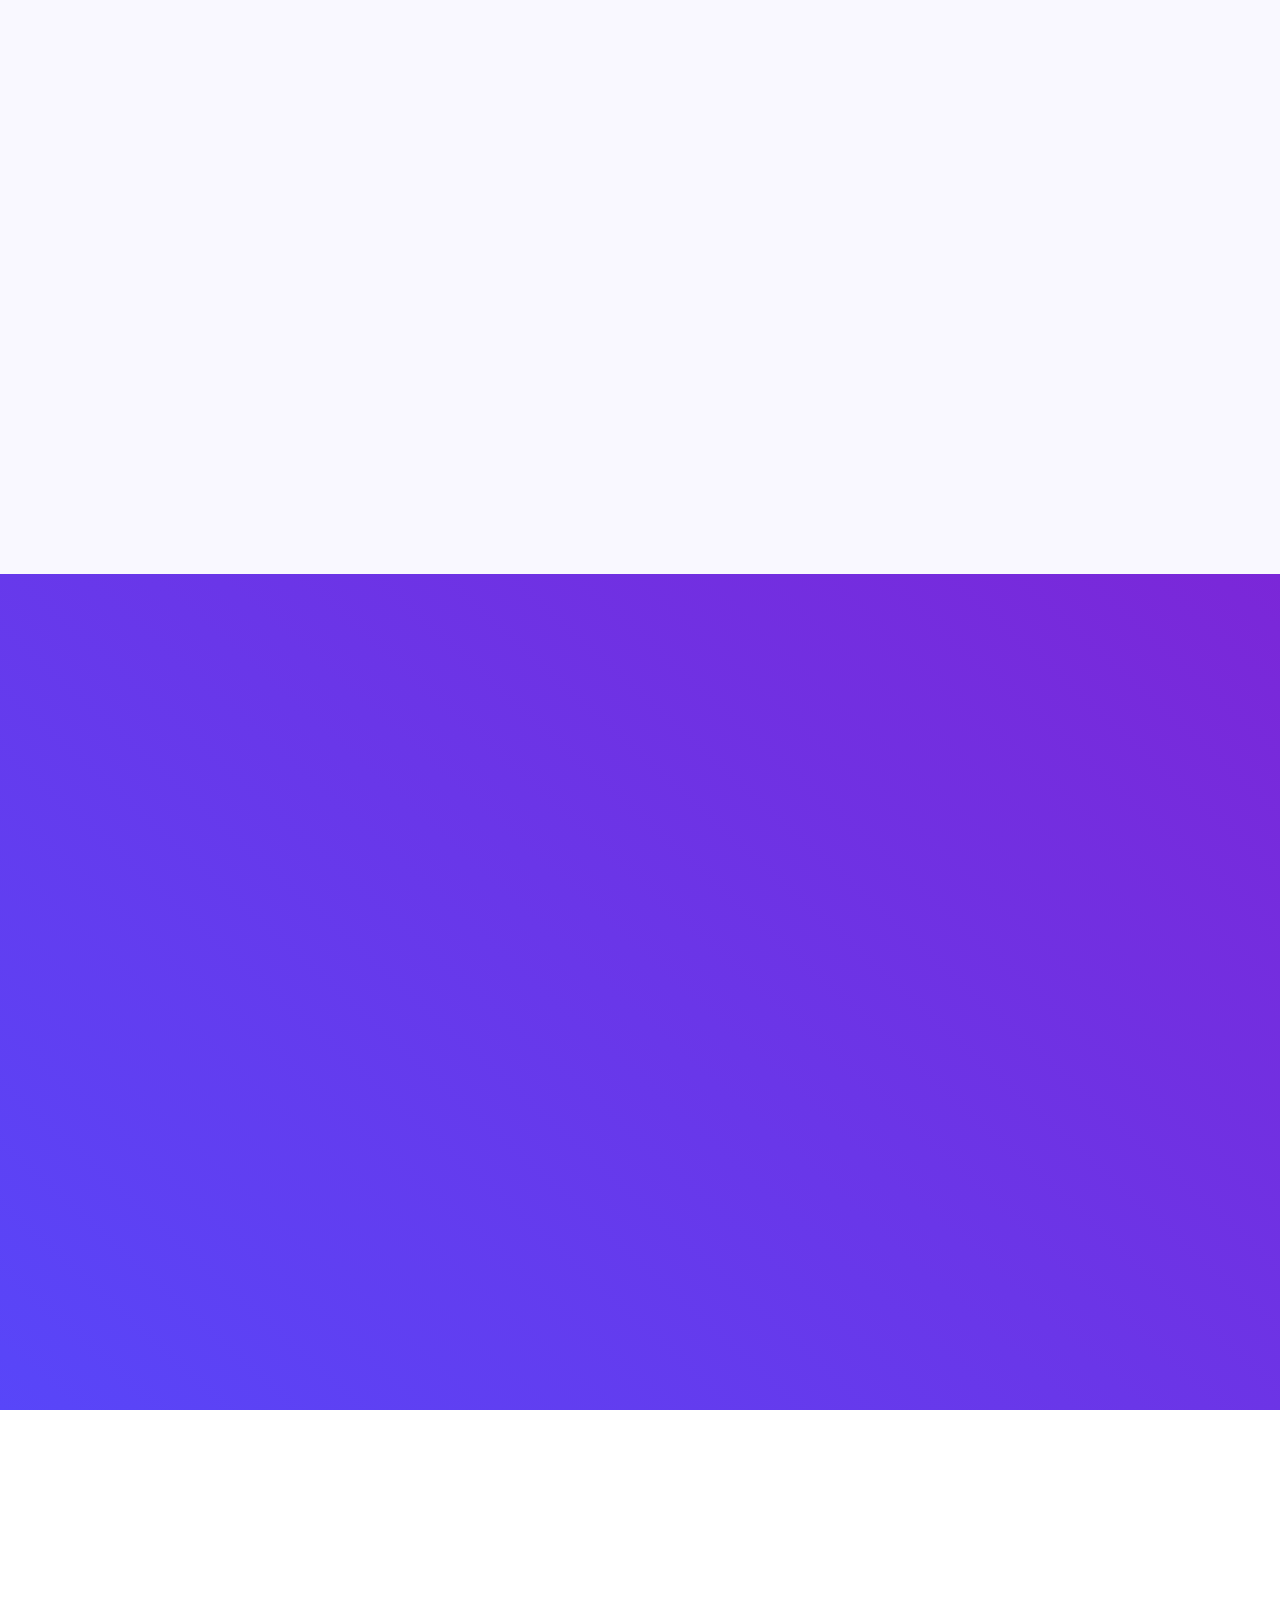
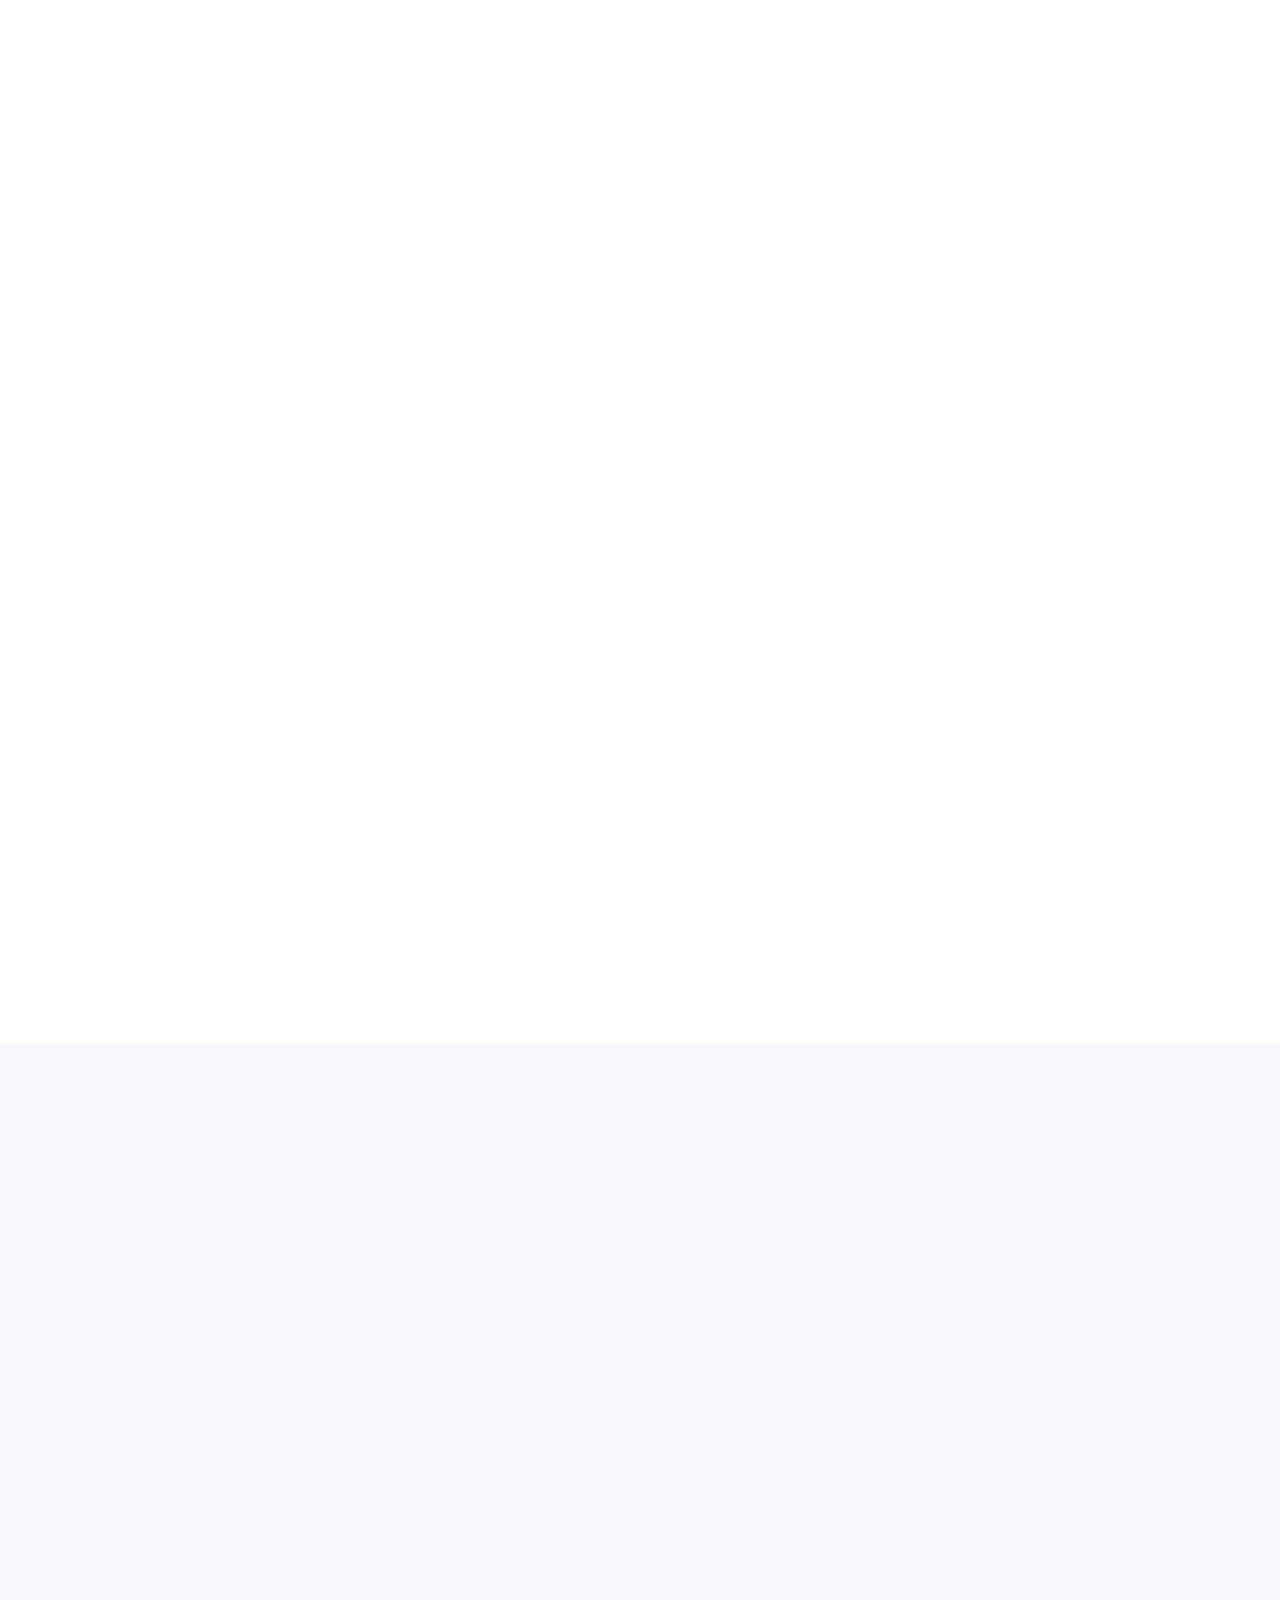
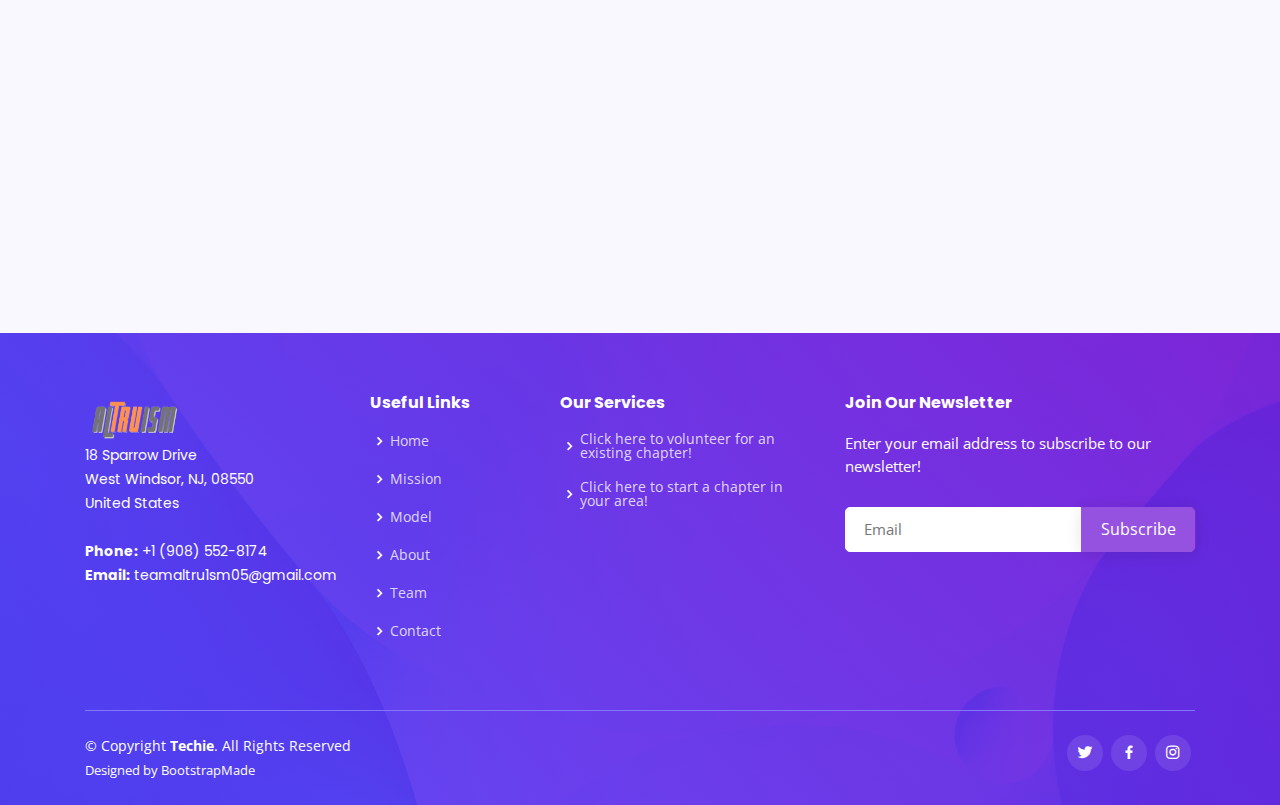
==== commit 43fc982a: "team and about section added" ====
--- a/index.html
+++ b/index.html
@@ -10,7 +10,7 @@
   <meta content="" name="keywords">
 
   <!-- Favicons -->
-  <link href="assets/img/favicon.png" rel="icon">
+  <link href="assets/img/favicon.ico" rel="icon">
   <link href="assets/img/apple-touch-icon.png" rel="apple-touch-icon">
 
   <!-- Google Fonts -->
@@ -43,17 +43,16 @@
 
       <div class="row justify-content-center">
         <div class="col-xl-9 d-flex align-items-center">
-          <h1 class="logo mr-auto"><a href="index.html">Techie</a></h1>
-          <!-- Uncomment below if you prefer to use an image logo -->
-          <!-- <a href="index.html" class="logo mr-auto"><img src="assets/img/logo.png" alt="" class="img-fluid"></a>-->
+          <!-- Uncomment below if you prefer to use an image logo class="logo mr-auto" class="img-fluid"-->
+          <a href="index.html"><img src="assets/img/altruismlogo.v1.cropped.png" height="100" width="200" alt=""></a>
 
           <nav class="nav-menu d-none d-lg-block">
             <ul>
-              <li class="active"><a href="index.html">Home</a></li>
-              <li><a href="#about">About</a></li>
-              <li><a href="#services">Services</a></li>
-              <li><a href="#portfolio">Portfolio</a></li>
-              <li><a href="#team">Team</a></li>
+              <li class="active"><a href="#hero">Home</a></li>
+              <li><a href="#about">Mission</a></li>
+              <li><a href="#services">Our Model</a></li>
+              <li><a href="#features">About Us</a></li>
+              <li><a href="#trainers">Team</a></li>
               <li class="drop-down"><a href="">Drop Down</a>
                 <ul>
                   <li><a href="#">Drop Down 1</a></li>
@@ -258,31 +257,27 @@
       <div class="container" data-aos="fade-up">
 
         <div class="section-title">
-          <h2>Features</h2>
-          <p>Magnam dolores commodi suscipit. Necessitatibus eius consequatur ex aliquid fuga eum quidem. Sit sint consectetur velit. Quisquam quos quisquam cupiditate. Et nemo qui impedit suscipit alias ea. Quia fugiat sit in iste officiis commodi quidem hic quas.</p>
+          <h2>About us</h2>
+          <p>Altruism is a non-profit organization encouraging literacy by distributing reading material to unprivileged youth worldwide. Passionate about instilling a pattern of open-mindedness within individuals, we at Altruism strive to allow every young child to have books readily accessible to them. Schools, community centers, and other locations around the globe within close proximity to lower-income areas are what primarily serve as “sites” for our interactive events. Here's how Altruism helps the wider community:
+          </p>
         </div>
 
         <div class="row">
           <div class="col-lg-6 order-2 order-lg-1 d-flex flex-column align-items-lg-center">
             <div class="icon-box mt-5 mt-lg-0" data-aos="fade-up" data-aos-delay="100">
-              <i class="bx bx-receipt"></i>
-              <h4>Est labore ad</h4>
-              <p>Consequuntur sunt aut quasi enim aliquam quae harum pariatur laboris nisi ut aliquip</p>
+              <i class="bx bx-table"></i>
+              <h4>Clears up book caches</h4>
+              <p> Helping schools and libraries get rid of older, less-used books, freeing up space for newer books to occupy shelves. </p>
             </div>
             <div class="icon-box mt-5" data-aos="fade-up" data-aos-delay="200">
-              <i class="bx bx-cube-alt"></i>
-              <h4>Harum esse qui</h4>
-              <p>Excepteur sint occaecat cupidatat non proident, sunt in culpa qui officia deserunt</p>
+              <i class="bx bx-globe-alt"></i>
+              <h4>Increases literacy around the world</h4>
+              <p> Reading is an integral skill, and to be able to help in the spread of literacy is a blessing in itself.</p>
             </div>
             <div class="icon-box mt-5" data-aos="fade-up" data-aos-delay="300">
-              <i class="bx bx-images"></i>
-              <h4>Aut occaecati</h4>
-              <p>Aut suscipit aut cum nemo deleniti aut omnis. Doloribus ut maiores omnis facere</p>
-            </div>
-            <div class="icon-box mt-5" data-aos="fade-up" data-aos-delay="400">
-              <i class="bx bx-shield"></i>
-              <h4>Beatae veritatis</h4>
-              <p>Expedita veritatis consequuntur nihil tempore laudantium vitae denat pacta</p>
+              <i class="bx bx-happy-heart-eyes"></i>
+              <h4>Forms international connections</h4>
+              <p>Making friends with new people on the other side of the world can help open new eyes and increase awareness of problems that we may not necessarily be cognizant of.</p>
             </div>
           </div>
           <div class="image col-lg-6 order-1 order-lg-2 " data-aos="zoom-in" data-aos-delay="100">
@@ -292,6 +287,25 @@
 
       </div>
     </section><!-- End Features Section -->
+
+        <!-- ======= Problem/Solution Section ======= -->
+    <section id="problem" class="problem">
+      <div class="container" data-aos="fade-up">
+
+        <div class="section-title">
+          <h2>The Problem</h2>
+          <p>In less fortunate countries, many government-funded public schools simply just aren’t able to afford a sufficient amount of books and other school supplies in classrooms, generally taking away from the educational experience that children should experience. In a day and age where our workforce is dominated by white-collar labor, investing in low-income schools is absolutely imperative, to ensure that every young child is granted with equal opportunity and is able to obtain such jobs. 
+          </p>
+        </div>
+
+        <div class="section-title">
+          <h2>The Solution</h2>
+          <p>At Altruism, we organize book drives and distribute books to low-income schools around the globe, and conduct seminars in the native language of the students to encourage a love for literacy. We also support these schools by organizing fundraisers and helping renovate their existing educational programs. Through these actions, Altruism is carving the pathway for students to explore their passions without worrying about the inevitable issues existent within their school systems.            
+          </p>
+        </div>
+
+      </div>
+    </section>
 
     <!-- ======= Testimonials Section ======= -->
     <section id="testimonials" class="testimonials section-bg">
@@ -309,7 +323,7 @@
               Growing up in a lower-income part of Taipei, as a child, I didn't have access to many books, toys, or really anything that some of my more affluent relatives had. It felt as if I had missed out on a part of my childhood, a part that every child should remember. In a world that overlooks and disregards the less fortunate, I believe Altruism has a great cause and will go on to accomplish great things.
               <i class="bx bxs-quote-alt-right quote-icon-right"></i>
             </p>
-            <img src="assets/img/testimonials/testimonials-1.jpg" class="testimonial-img" alt="">
+            <img src="assets/img/testimonials/jenkong.jpg" class="testimonial-img" alt="">
             <h3>Yi-Jen Kong</h3>
             <h4>Entrepreneur, and Co-founder of Puriya</h4>
           </div>
@@ -320,7 +334,7 @@
               Education should be an essential, imperative, and fundamental right for every single child across the globe. I fully support the motive of Altruism, and hugely commend them in their tremendous progress and path to spreading education. Noble acts, such as the ones to be carried out by this nonprofit, restore my confidence in our society's future; it reassures me that somehow, someway, our forthcoming generations will continue to inspire, innovate, and think big to tackle the issues existent within the world.
               <i class="bx bxs-quote-alt-right quote-icon-right"></i>
             </p>
-            <img src="assets/img/testimonials/testimonials-2.jpg" class="testimonial-img" alt="">
+            <img src="assets/img/testimonials/azkanabi.jpg" class="testimonial-img" alt="">
             <h3>Dr. Azka Nabi</h3>
             <h4>MD, MRCPsych, MSc - 17 Year Physician</h4>
           </div>
@@ -331,7 +345,7 @@
               Education is something so crucial in the lives of people, and Altruism’s mission to help impoverished schools and spread literacy addresses the challenging problems many of our school systems are facing today. An excessive number of educational programs lack adequate funding to renovate their facilities/materials, and Altruism’s initiative addresses precisely that.
               <i class="bx bxs-quote-alt-right quote-icon-right"></i>
             </p>
-            <img src="assets/img/testimonials/testimonials-3.jpg" class="testimonial-img" alt="">
+            <img src="assets/img/testimonials/asadbaig.jpg" class="testimonial-img" alt="">
             <h3>Asad Baig</h3>
             <h4>Certified Public Accountant</h4>
           </div>
@@ -342,7 +356,7 @@
               In a today's society, where unfortunately, many children across the globe lack access to books and other essential forms of literacy, it's crucial that we have non-profit organizations such as Altruism, to assist in promoting literacy and the distribution of books to the underprivileged youth.
               <i class="bx bxs-quote-alt-right quote-icon-right"></i>
             </p>
-            <img src="assets/img/testimonials/testimonials-4.jpg" class="testimonial-img" alt="">
+            <img src="assets/img/testimonials/testimoni.jpg" class="testimonial-img" alt="">
             <h3>Alejandro Savez</h3>
             <h4>Software Engineer at Pupil</h4>
           </div>
@@ -353,7 +367,7 @@
               Altruism has embarked on a journey with a strong foundation to a successful mission - quenching the thirst for knowledge through a supply chain of the books and tools required to deliver the basic needs for those who are our world’s future. This organization has the resources and have found innovative ways to fund a big pool of target students around the globe.
               <i class="bx bxs-quote-alt-right quote-icon-right"></i>
             </p>
-            <img src="assets/img/testimonials/testimonials-5.jpg" class="testimonial-img" alt="">
+            <img src="assets/img/testimonials/mitulshah.jpg" class="testimonial-img" alt="">
             <h3>Mitul Shah</h3>
             <h4>Product Manager at Bank of America</h4>
           </div>
@@ -364,7 +378,7 @@
               From the dedication I've seen so far from this group, I know Altruism has a bright future ahead. The teams they have assembled all portray a level of competence and coordination that we see present in many big organizations today! I fully support their mission and the impact they strive to make in our ever changing, ever evolving planet.
               <i class="bx bxs-quote-alt-right quote-icon-right"></i>
             </p>
-            <img src="assets/img/testimonials/testimonials-5.jpg" class="testimonial-img" alt="">
+            <img src="assets/img/testimonials/anuragavlash.jpg" class="testimonial-img" alt="">
             <h3>Anurag Avlash</h3>
             <h4>Estee Lauder Companies Executive</h4>
           </div>
@@ -380,61 +394,155 @@
 
         <div class="section-title">
           <h2>Frequently Asked Questions</h2>
-          <p>Magnam dolores commodi suscipit. Necessitatibus eius consequatur ex aliquid fuga eum quidem. Sit sint consectetur velit. Quisquam quos quisquam cupiditate. Et nemo qui impedit suscipit alias ea. Quia fugiat sit in iste officiis commodi quidem hic quas.</p>
         </div>
 
         <div class="faq-list">
           <ul>
             <li data-aos="fade-up" data-aos="fade-up" data-aos-delay="100">
-              <i class="bx bx-help-circle icon-help"></i> <a data-toggle="collapse" class="collapse" href="#faq-list-1">Non consectetur a erat nam at lectus urna duis? <i class="bx bx-chevron-down icon-show"></i><i class="bx bx-chevron-up icon-close"></i></a>
+              <i class="bx bx-help-circle icon-help"></i> <a data-toggle="collapse" class="collapse" href="#faq-list-1">What motivated you to start Altruism? <i class="bx bx-chevron-down icon-show"></i><i class="bx bx-chevron-up icon-close"></i></a>
               <div id="faq-list-1" class="collapse show" data-parent=".faq-list">
                 <p>
-                  Feugiat pretium nibh ipsum consequat. Tempus iaculis urna id volutpat lacus laoreet non curabitur gravida. Venenatis lectus magna fringilla urna porttitor rhoncus dolor purus non.
+                  Our story started 3 years ago, when one of our founders, Anish Reddy, was visiting India, a life-changing visit. There, he took note of all the schools that lacked sufficient books, resources, and many other essential school supplies. Shocked to discover that there was no major initiative or organization to tackle this issue, he assembled a diverse team of passionate young individuals from across the globe, all with the same motive; to promote literacy and distribute books to those who don’t have them readily available to them.
                 </p>
               </div>
             </li>
 
             <li data-aos="fade-up" data-aos-delay="200">
-              <i class="bx bx-help-circle icon-help"></i> <a data-toggle="collapse" href="#faq-list-2" class="collapsed">Feugiat scelerisque varius morbi enim nunc? <i class="bx bx-chevron-down icon-show"></i><i class="bx bx-chevron-up icon-close"></i></a>
+              <i class="bx bx-help-circle icon-help"></i> <a data-toggle="collapse" href="#faq-list-2" class="collapsed">What can I get out of joining this non-profit?<i class="bx bx-chevron-down icon-show"></i><i class="bx bx-chevron-up icon-close"></i></a>
               <div id="faq-list-2" class="collapse" data-parent=".faq-list">
                 <p>
-                  Dolor sit amet consectetur adipiscing elit pellentesque habitant morbi. Id interdum velit laoreet id donec ultrices. Fringilla phasellus faucibus scelerisque eleifend donec pretium. Est pellentesque elit ullamcorper dignissim. Mauris ultrices eros in cursus turpis massa tincidunt dui.
+                  We distribute volunteer hours. Every hour you tutor for Altruism is one volunteering hour. These hours are signed off and certified by a member of the Executive Team every 10 hours. Aside from the portfolio and academics, joining Altruism clearly has a beneficial impact on the community. Ask any of our officers and they’ll agree that distributing literacy and books to those less fortunate has a deeply rewarding feeling. On top of all of this, although we remain in professional character, you’re guaranteed to have a great time. Once we return to a more normal lifestyle, post the ongoing COVID-19 pandemic, we anticipate taking our team to different neighborhoods across the United States for numerous fundraisers and book drives.
                 </p>
               </div>
             </li>
 
             <li data-aos="fade-up" data-aos-delay="300">
-              <i class="bx bx-help-circle icon-help"></i> <a data-toggle="collapse" href="#faq-list-3" class="collapsed">Dolor sit amet consectetur adipiscing elit? <i class="bx bx-chevron-down icon-show"></i><i class="bx bx-chevron-up icon-close"></i></a>
+              <i class="bx bx-help-circle icon-help"></i> <a data-toggle="collapse" href="#faq-list-3" class="collapsed">How do I obtain a leadership role? <i class="bx bx-chevron-down icon-show"></i><i class="bx bx-chevron-up icon-close"></i></a>
               <div id="faq-list-3" class="collapse" data-parent=".faq-list">
                 <p>
-                  Eleifend mi in nulla posuere sollicitudin aliquam ultrices sagittis orci. Faucibus pulvinar elementum integer enim. Sem nulla pharetra diam sit amet nisl suscipit. Rutrum tellus pellentesque eu tincidunt. Lectus urna duis convallis convallis tellus. Urna molestie at elementum eu facilisis sed odio morbi quis
+                  There is an application process for obtaining a leadership role at Altruism. The link to the application form can be found on the website after pressing the “Register” button on the homepage and clicking on the link to the form for those seeking a leadership role. After reviewing your responses to the questions on the application form, we will call you for an interview to evaluate moral character. Typically, applicants with prior experience in volunteering or philanthropy will be favored for leadership roles. We look to recruit the best officers to ensure that our impact can be multiplied to the largest extent possible.
                 </p>
               </div>
             </li>
 
             <li data-aos="fade-up" data-aos-delay="400">
-              <i class="bx bx-help-circle icon-help"></i> <a data-toggle="collapse" href="#faq-list-4" class="collapsed">Tempus quam pellentesque nec nam aliquam sem et tortor consequat? <i class="bx bx-chevron-down icon-show"></i><i class="bx bx-chevron-up icon-close"></i></a>
+              <i class="bx bx-help-circle icon-help"></i> <a data-toggle="collapse" href="#faq-list-4" class="collapsed">Is Altruism an international organization?<i class="bx bx-chevron-down icon-show"></i><i class="bx bx-chevron-up icon-close"></i></a>
               <div id="faq-list-4" class="collapse" data-parent=".faq-list">
                 <p>
-                  Molestie a iaculis at erat pellentesque adipiscing commodo. Dignissim suspendisse in est ante in. Nunc vel risus commodo viverra maecenas accumsan. Sit amet nisl suscipit adipiscing bibendum est. Purus gravida quis blandit turpis cursus in.
+                  Yes, indeed Altruism is an International non-profit, with chapters ranging from first world countries to developing countries across the globe. To start a chapter in your area, fill out the appropriate “register” form at the bottom of this page. The link to it can also be found here:
                 </p>
+                <a href="https://form.jotform.com/210206531950142">Register</a>
               </div>
             </li>
 
-            <li data-aos="fade-up" data-aos-delay="500">
-              <i class="bx bx-help-circle icon-help"></i> <a data-toggle="collapse" href="#faq-list-5" class="collapsed">Tortor vitae purus faucibus ornare. Varius vel pharetra vel turpis nunc eget lorem dolor? <i class="bx bx-chevron-down icon-show"></i><i class="bx bx-chevron-up icon-close"></i></a>
-              <div id="faq-list-5" class="collapse" data-parent=".faq-list">
-                <p>
-                  Laoreet sit amet cursus sit amet dictum sit amet justo. Mauris vitae ultricies leo integer malesuada nunc vel. Tincidunt eget nullam non nisi est sit amet. Turpis nunc eget lorem dolor sed. Ut venenatis tellus in metus vulputate eu scelerisque.
-                </p>
-              </div>
-            </li>
-
           </ul>
         </div>
 
       </div>
     </section><!-- End Frequently Asked Questions Section -->
+
+     <!-- ======= Trainers Section ======= -->
+     <section id="trainers" class="trainers">
+      <div class="container" data-aos="fade-up">
+
+        <div class="section-title">
+          <h2>International Board/Core Team</h2>
+        </div>
+
+        <div class="row" data-aos="zoom-in" data-aos-delay="100">
+          <div class="col-lg-4 col-md-6 d-flex align-items-stretch">
+            <div class="member">
+              <img src="assets/img/team/anishreddy.png" width="200" height="200" class="img-fluid" alt="">
+              <div class="member-content">
+                <h4>Anish Reddy</h4>
+                <span>President/Executive Director of the International Board, Head of all chapters</span>
+                <br>
+              </div>
+            </div>
+          </div>
+
+          <div class="col-lg-4 col-md-6 d-flex align-items-stretch">
+            <div class="member">
+              <img src="assets/img/team/saifnabi.png" class="img-fluid" width="200" height="200" alt="">
+              <div class="member-content">
+                <h4>Saif Nabi</h4>
+                <span>Vice-President/Associate Director of the International Board, Head of the New York City Metropolitan Area Chapter</span>
+                <br>
+              </div>
+            </div>
+          </div>
+
+          <div class="col-lg-4 col-md-6 d-flex align-items-stretch">
+            <div class="member">
+              <img src="assets/img/team/andrewhse.png" class="img-fluid" width="200" height="200" alt="">
+              <div class="member-content">
+                <h4>Andrew Hse</h4>
+                <span>Chief Operating Officer of the International Board, Head of the Greater Los Angeles, California Chapter</span>
+                <br>
+              </div>
+            </div>
+          </div>
+          
+          <div class="col-lg-4 col-md-6 d-flex align-items-stretch">
+            <div class="member">
+              <img src="assets/img/team/kavaldesai.jpg" class="img-fluid" width="200" height="200" alt="">
+              <div class="member-content">
+                <h4>Kaval Desai</h4>
+                <span>Chief Financial Officer of the International Board, Head of the Gujarat, India Chapter</span>
+                <br>
+              </div>
+            </div>
+          </div>
+
+          <div class="col-lg-4 col-md-6 d-flex align-items-stretch">
+            <div class="member">
+              <img src="assets/img/team/leonaalonso.jpg" class="img-fluid" width="200" height="200" alt="">
+              <div class="member-content">
+                <h4>Leona Alonso</h4>
+                <span>Chief Business Officer of the International Board, Head of the Houston, Texas Chapter</span>
+                <br>
+              </div>
+            </div>
+          </div>
+
+            <div class="col-lg-4 col-md-6 d-flex align-items-stretch">
+              <div class="member">
+                <img src="assets/img/team/fahmiarahman.jpg" class="img-fluid" width="200" height="200" alt="">
+                <div class="member-content">
+                  <h4>Fahmia Rahman</h4>
+                  <span>Program Coordinator of the International board, Head of the British Columbia, Canada Chapter</span>
+                  <br>
+                </div>
+              </div>
+            </div>
+  
+            <div class="col-lg-4 col-md-6 d-flex align-items-stretch">
+              <div class="member">
+                <img src="assets/img/team/riyaprakash.png" class="img-fluid" width="200" height="200" alt="">
+                <div class="member-content">
+                  <h4>Riya Prakash</h4>
+                  <span>Director of Development of the International Board, Head of the Marlboro, New Jersey Chapter
+                  </span>
+                  <br>
+                </div>
+              </div>
+            </div>
+  
+            <div class="col-lg-4 col-md-6 d-flex align-items-stretch">
+              <div class="member">
+                <img src="assets/img/team/jasminefoo.jpg" class="img-fluid" width="200" height= "200" alt="">
+                <div class="member-content">
+                  <h4>Jasmine Foo</h4>
+                  <span>Director of Communications of the International Board, Head of the Ontario, Canada Chapter</span>
+                  <br>
+                </div>
+              </div>
+            </div>
+
+        </div>
+
+      </div>
+    </section><!-- End Trainers Section -->
 
     <!-- ======= Contact Section ======= -->
     <section id="contact" class="contact section-bg">
@@ -442,7 +550,6 @@
 
         <div class="section-title">
           <h2>Contact</h2>
-          <p>Magnam dolores commodi suscipit. Necessitatibus eius consequatur ex aliquid fuga eum quidem. Sit sint consectetur velit. Quisquam quos quisquam cupiditate. Et nemo qui impedit suscipit alias ea. Quia fugiat sit in iste officiis commodi quidem hic quas.</p>
         </div>
 
         <div class="row">
@@ -450,7 +557,7 @@
             <div class="info-box mb-4">
               <i class="bx bx-map"></i>
               <h3>Our Address</h3>
-              <p>A108 Adam Street, New York, NY 535022</p>
+              <p>18 Sparrow Drive, West Windsor, NJ, 08550</p>
             </div>
           </div>
 
@@ -458,7 +565,7 @@
             <div class="info-box  mb-4">
               <i class="bx bx-envelope"></i>
               <h3>Email Us</h3>
-              <p>contact@example.com</p>
+              <p>teamaltru1sm05@gmail.com</p>
             </div>
           </div>
 
@@ -466,7 +573,7 @@
             <div class="info-box  mb-4">
               <i class="bx bx-phone-call"></i>
               <h3>Call Us</h3>
-              <p>+1 5589 55488 55</p>
+              <p>+1 (908) 552-8174</p>
             </div>
           </div>
 
@@ -475,7 +582,7 @@
         <div class="row">
 
           <div class="col-lg-6 ">
-            <iframe class="mb-4 mb-lg-0" src="https://www.google.com/maps/embed?pb=!1m14!1m8!1m3!1d12097.433213460943!2d-74.0062269!3d40.7101282!3m2!1i1024!2i768!4f13.1!3m3!1m2!1s0x0%3A0xb89d1fe6bc499443!2sDowntown+Conference+Center!5e0!3m2!1smk!2sbg!4v1539943755621" frameborder="0" style="border:0; width: 100%; height: 384px;" allowfullscreen></iframe>
+            <iframe class="mb-4 mb-lg-0" src="https://www.google.com/maps/embed?pb=!1m18!1m12!1m3!1d3044.2107119314637!2d-74.597439885471!3d40.271069272411005!2m3!1f0!2f0!3f0!3m2!1i1024!2i768!4f13.1!3m3!1m2!1s0x89c3e0764f90f8b9%3A0x38269b86effb3f81!2s18%20Sparrow%20Dr%2C%20West%20Windsor%20Township%2C%20NJ%2008550!5e0!3m2!1sen!2sus!4v1611547769675!5m2!1sen!2sus" frameborder="0" style="border:0; width: 100%; height: 384px;" allowfullscreen></iframe>
           </div>
 
           <div class="col-lg-6">
@@ -522,43 +629,41 @@
         <div class="row">
 
           <div class="col-lg-3 col-md-6 footer-contact">
-            <h3>Techie</h3>
+            <a href="index.html"><img src="assets/img/altruismlogo.v1.cropped.png" height="50" width="100" alt=""></a>
             <p>
-              A108 Adam Street <br>
-              New York, NY 535022<br>
+              18 Sparrow Drive <br>
+              West Windsor, NJ, 08550<br>
               United States <br><br>
-              <strong>Phone:</strong> +1 5589 55488 55<br>
-              <strong>Email:</strong> info@example.com<br>
+              <strong>Phone:</strong> +1 (908) 552-8174<br>
+              <strong>Email:</strong> teamaltru1sm05@gmail.com<br>
             </p>
           </div>
 
           <div class="col-lg-2 col-md-6 footer-links">
             <h4>Useful Links</h4>
             <ul>
-              <li><i class="bx bx-chevron-right"></i> <a href="#">Home</a></li>
-              <li><i class="bx bx-chevron-right"></i> <a href="#">About us</a></li>
-              <li><i class="bx bx-chevron-right"></i> <a href="#">Services</a></li>
-              <li><i class="bx bx-chevron-right"></i> <a href="#">Terms of service</a></li>
-              <li><i class="bx bx-chevron-right"></i> <a href="#">Privacy policy</a></li>
+              <li><i class="bx bx-chevron-right"></i> <a href="#hero">Home</a></li>
+              <li><i class="bx bx-chevron-right"></i> <a href="#about">Mission</a></li>
+              <li><i class="bx bx-chevron-right"></i> <a href="#services">Model</a></li>
+              <li><i class="bx bx-chevron-right"></i> <a href="#features">About</a></li>
+              <li><i class="bx bx-chevron-right"></i> <a href="#trainers">Team</a></li>
+              <li><i class="bx bx-chevron-right"></i> <a href="#contact">Contact</a></li>
             </ul>
           </div>
 
           <div class="col-lg-3 col-md-6 footer-links">
             <h4>Our Services</h4>
             <ul>
-              <li><i class="bx bx-chevron-right"></i> <a href="#">Web Design</a></li>
-              <li><i class="bx bx-chevron-right"></i> <a href="#">Web Development</a></li>
-              <li><i class="bx bx-chevron-right"></i> <a href="#">Product Management</a></li>
-              <li><i class="bx bx-chevron-right"></i> <a href="#">Marketing</a></li>
-              <li><i class="bx bx-chevron-right"></i> <a href="#">Graphic Design</a></li>
+              <li><i class="bx bx-chevron-right"></i> <a href="https://form.jotform.com/210207724554147">Click here to volunteer for an existing chapter!</a></li>
+              <li><i class="bx bx-chevron-right"></i> <a href="https://form.jotform.com/210206531950142">Click here to start a chapter in your area!</a></li>
             </ul>
           </div>
 
           <div class="col-lg-4 col-md-6 footer-newsletter">
             <h4>Join Our Newsletter</h4>
-            <p>Tamen quem nulla quae legam multos aute sint culpa legam noster magna</p>
+            <p>Enter your email address to subscribe to our newsletter!</p>
             <form action="" method="post">
-              <input type="email" name="email"><input type="submit" value="Subscribe">
+              <input type="email" name="email" placeholder="Email"><input type="submit" value="Subscribe">
             </form>
           </div>
 
@@ -582,11 +687,9 @@
           </div>
         </div>
         <div class="social-links text-center text-md-right pt-3 pt-md-0">
-          <a href="#" class="twitter"><i class="bx bxl-twitter"></i></a>
-          <a href="#" class="facebook"><i class="bx bxl-facebook"></i></a>
-          <a href="#" class="instagram"><i class="bx bxl-instagram"></i></a>
-          <a href="#" class="google-plus"><i class="bx bxl-skype"></i></a>
-          <a href="#" class="linkedin"><i class="bx bxl-linkedin"></i></a>
+          <a href="https://twitter.com/Altru1sm1" class="twitter"><i class="bx bxl-twitter"></i></a>
+          <a href="https://www.facebook.com/altruismwestwindsor" class="facebook"><i class="bx bxl-facebook"></i></a>
+          <a href="https://www.instagram.com/altru1smglobal/" class="instagram"><i class="bx bxl-instagram"></i></a>
         </div>
       </div>
 
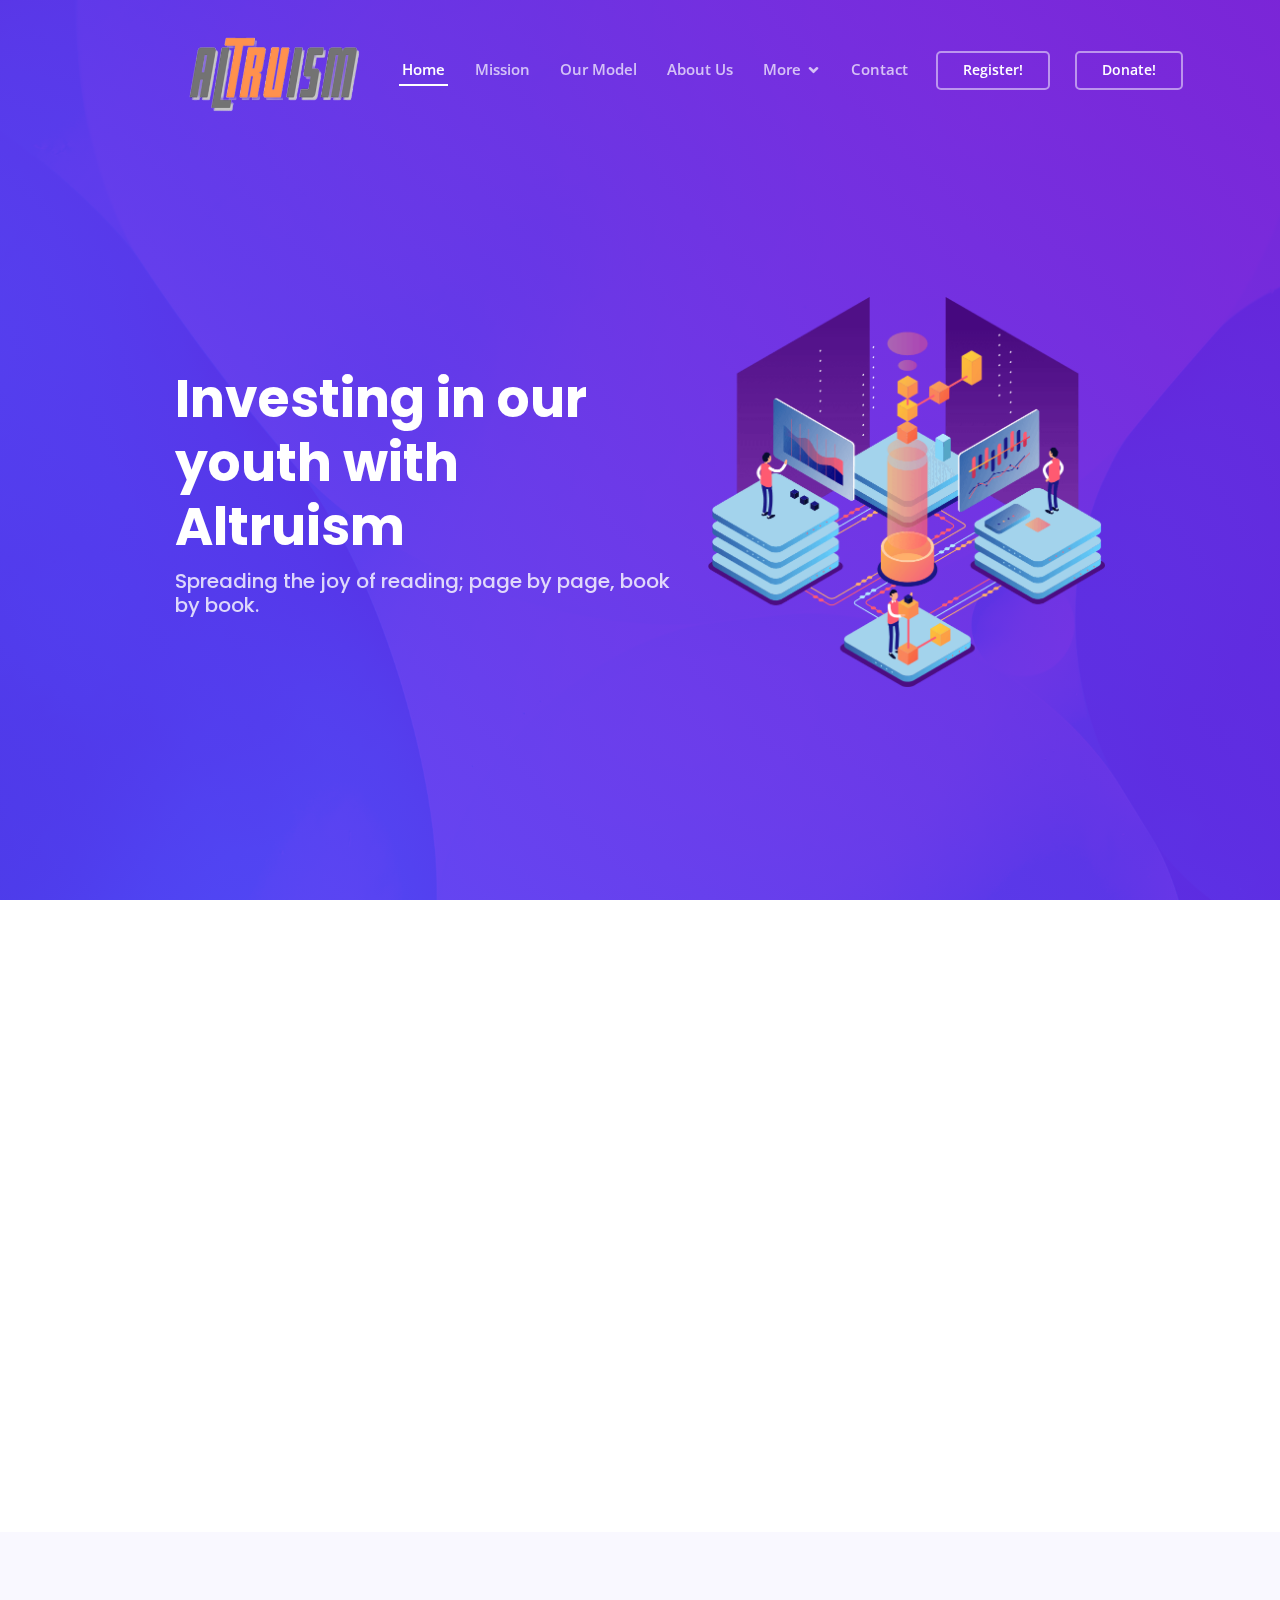
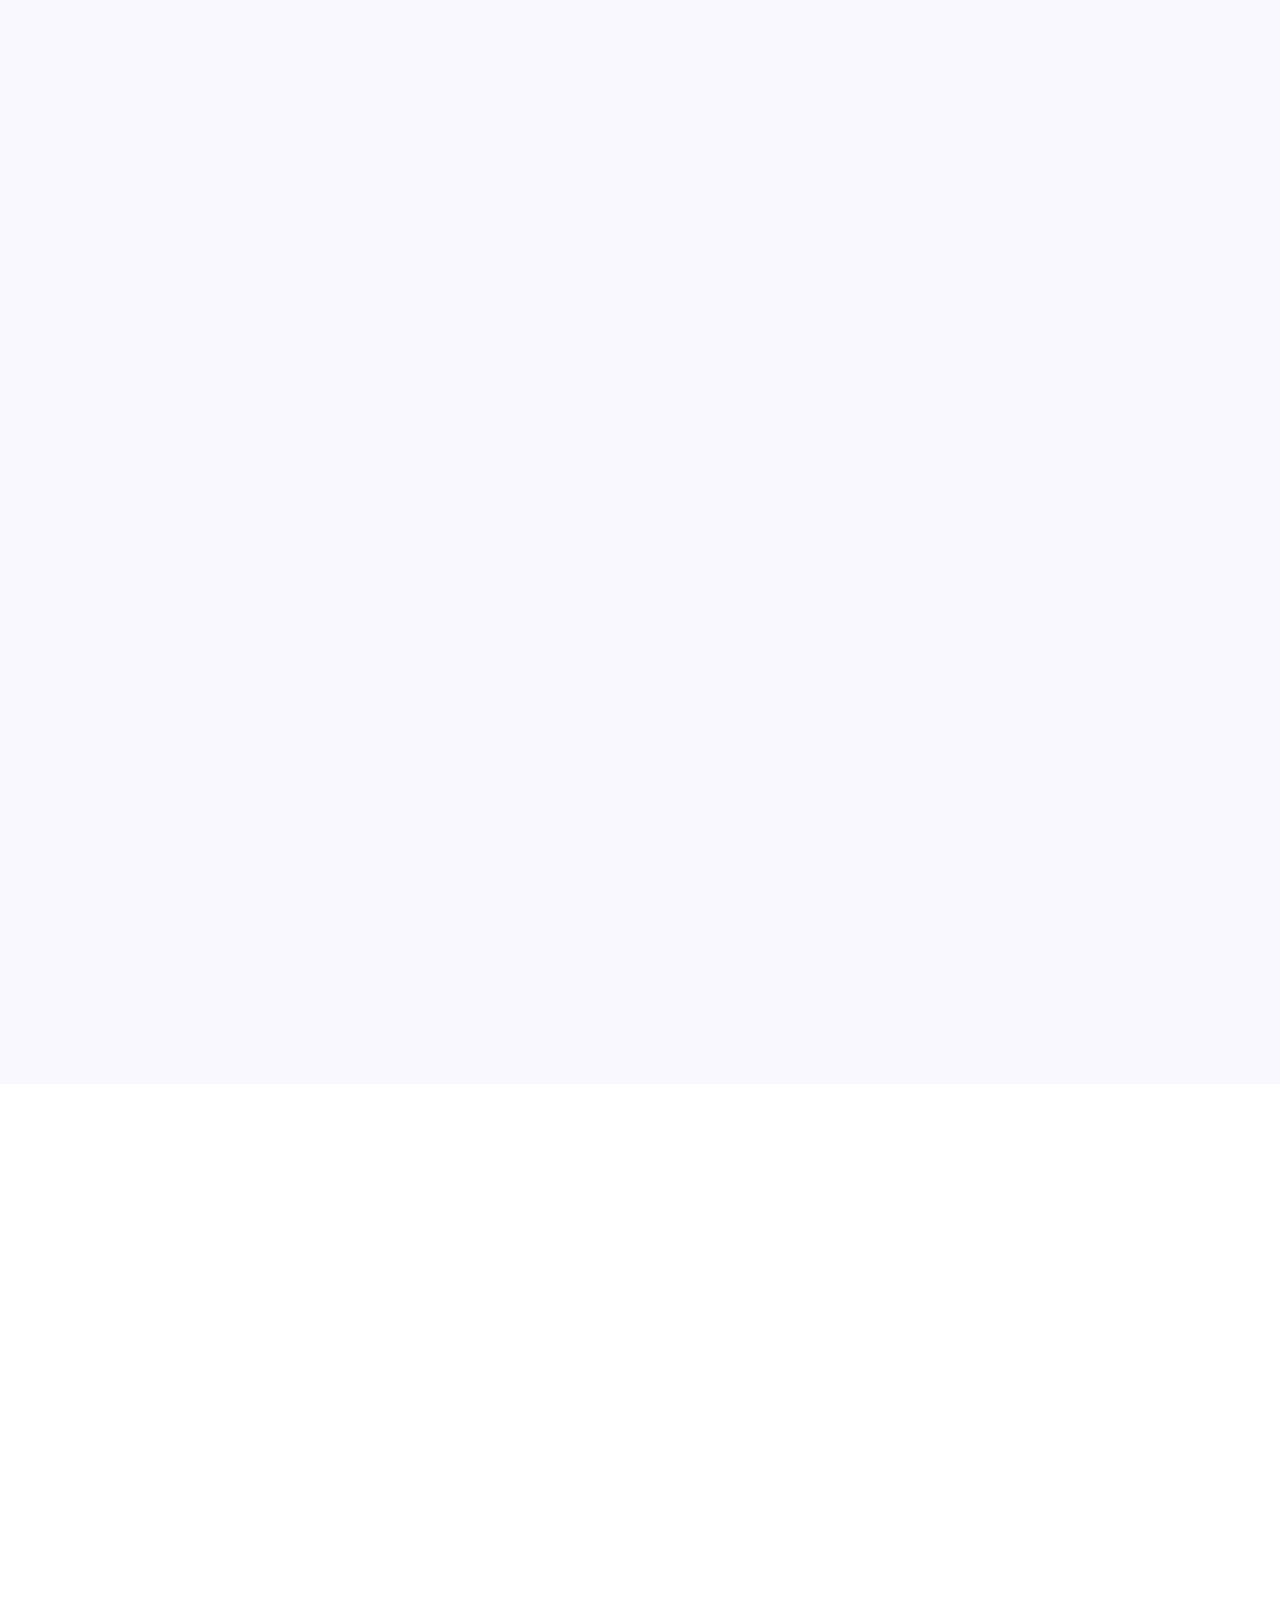
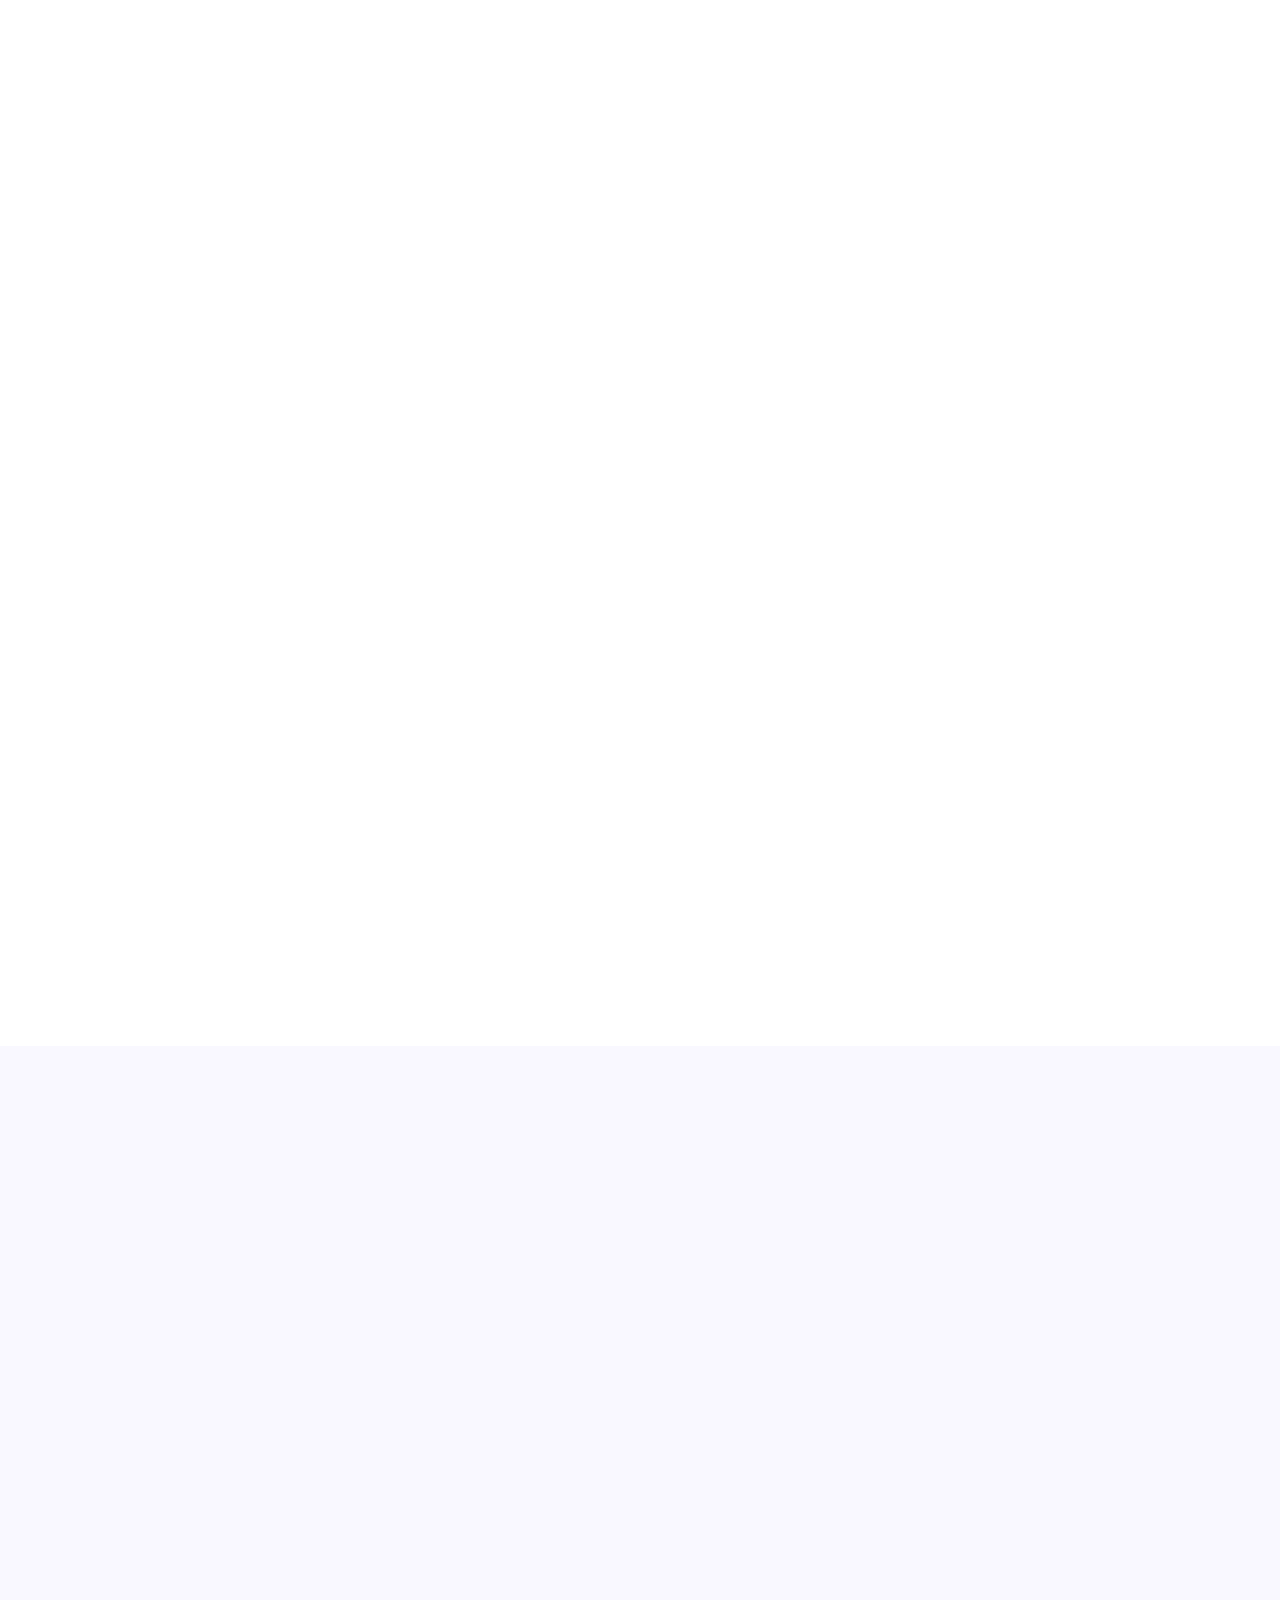
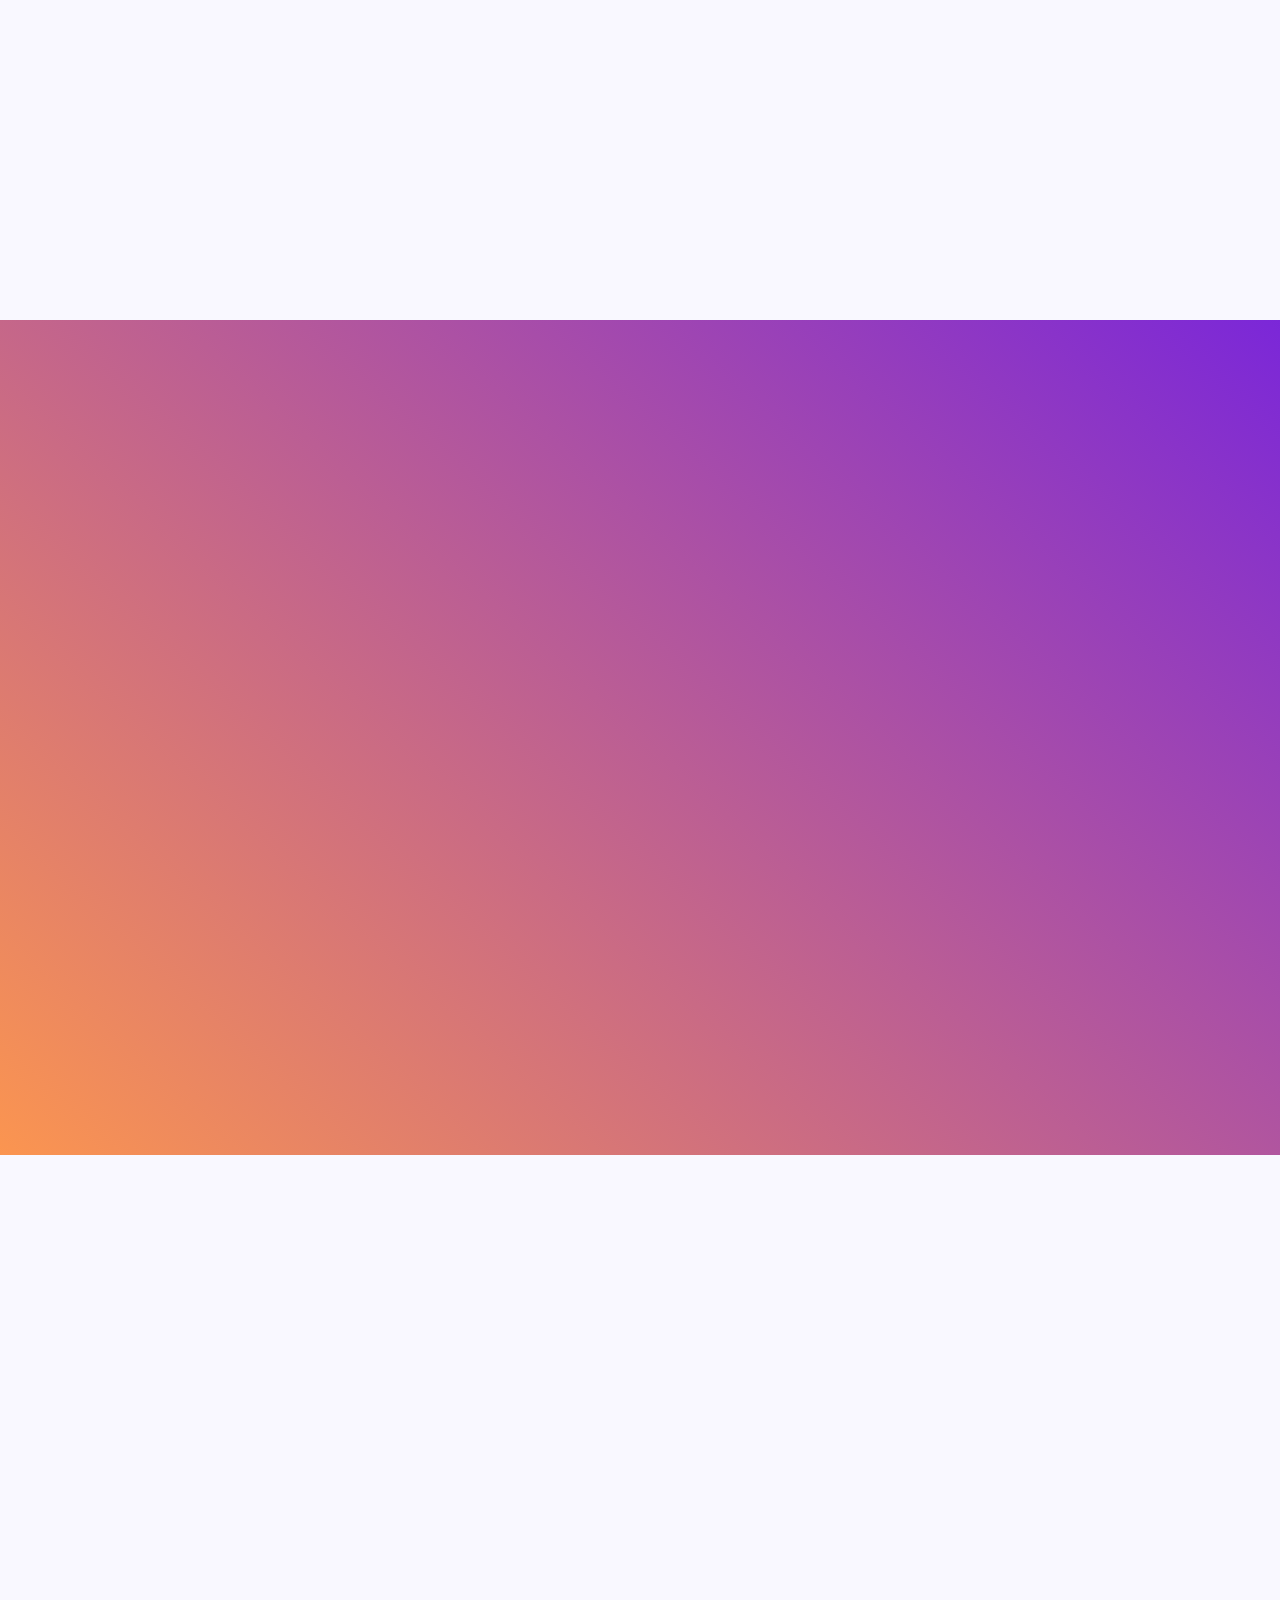
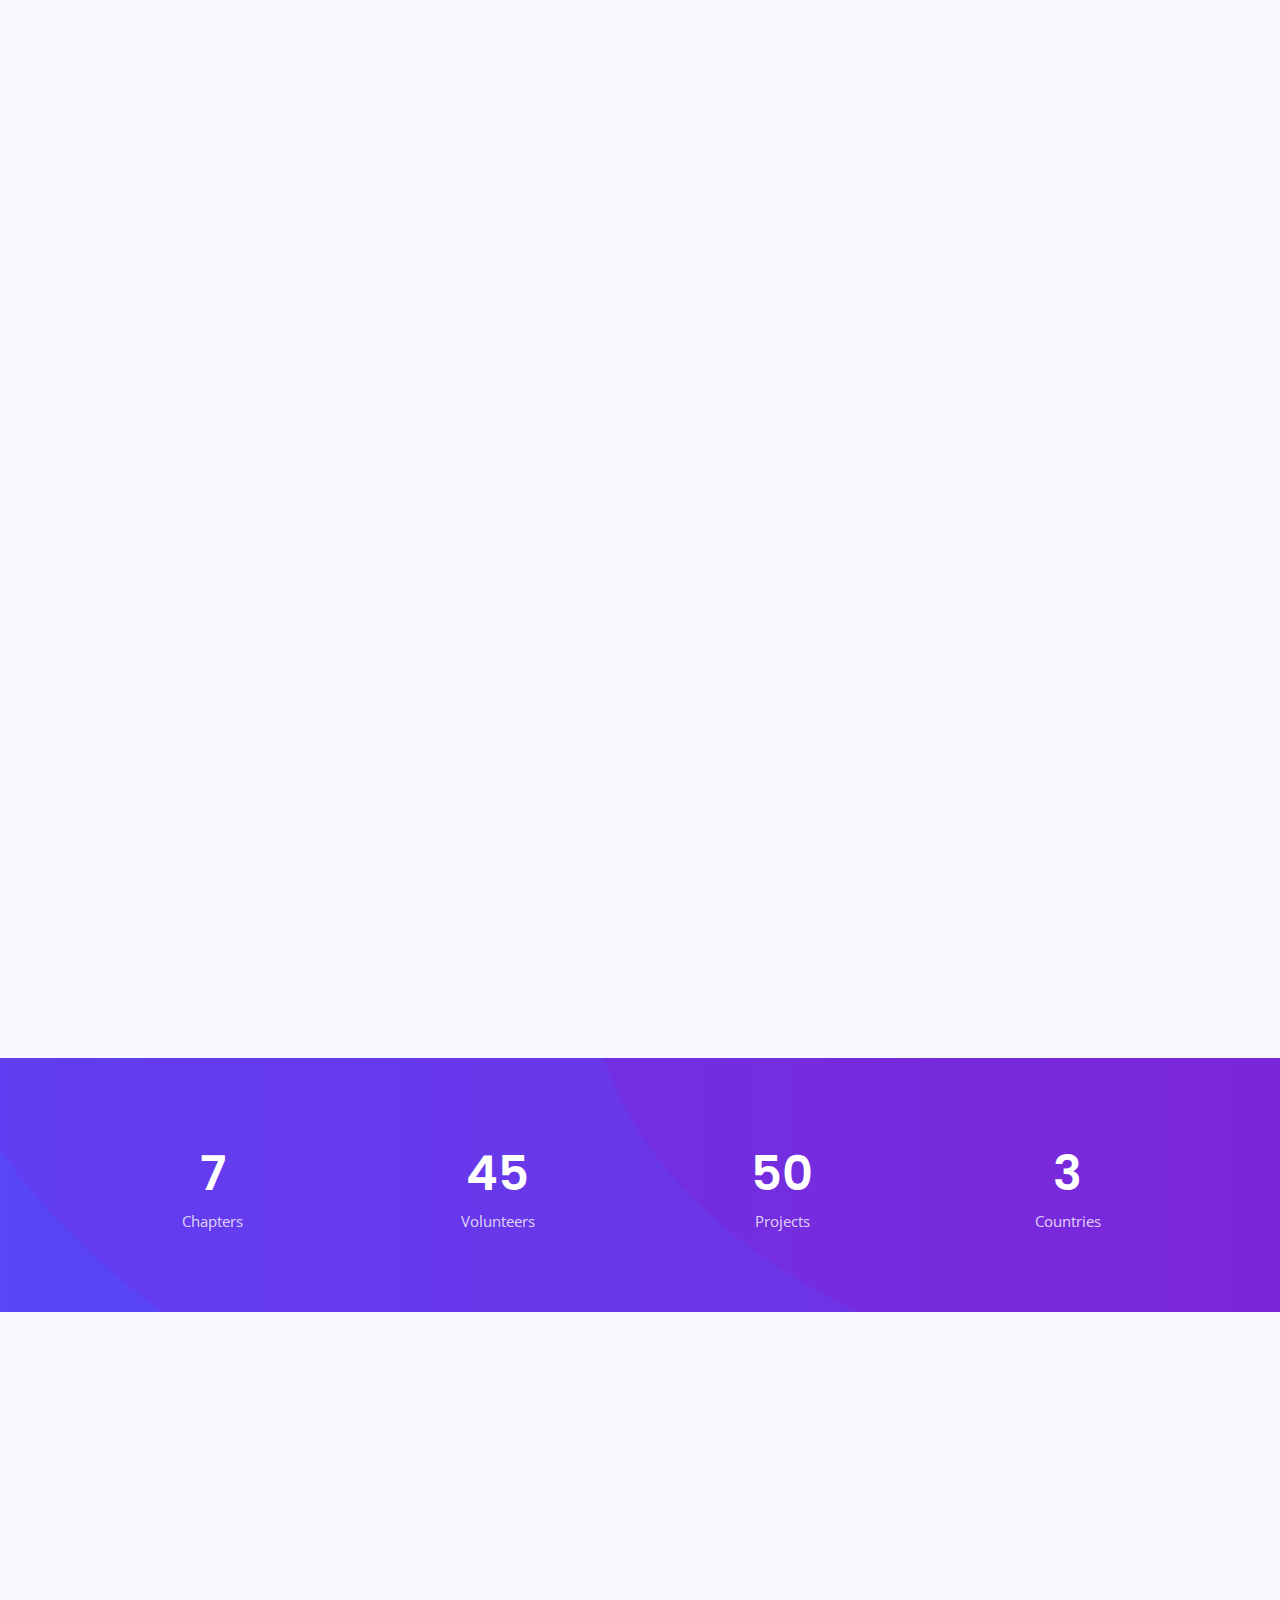
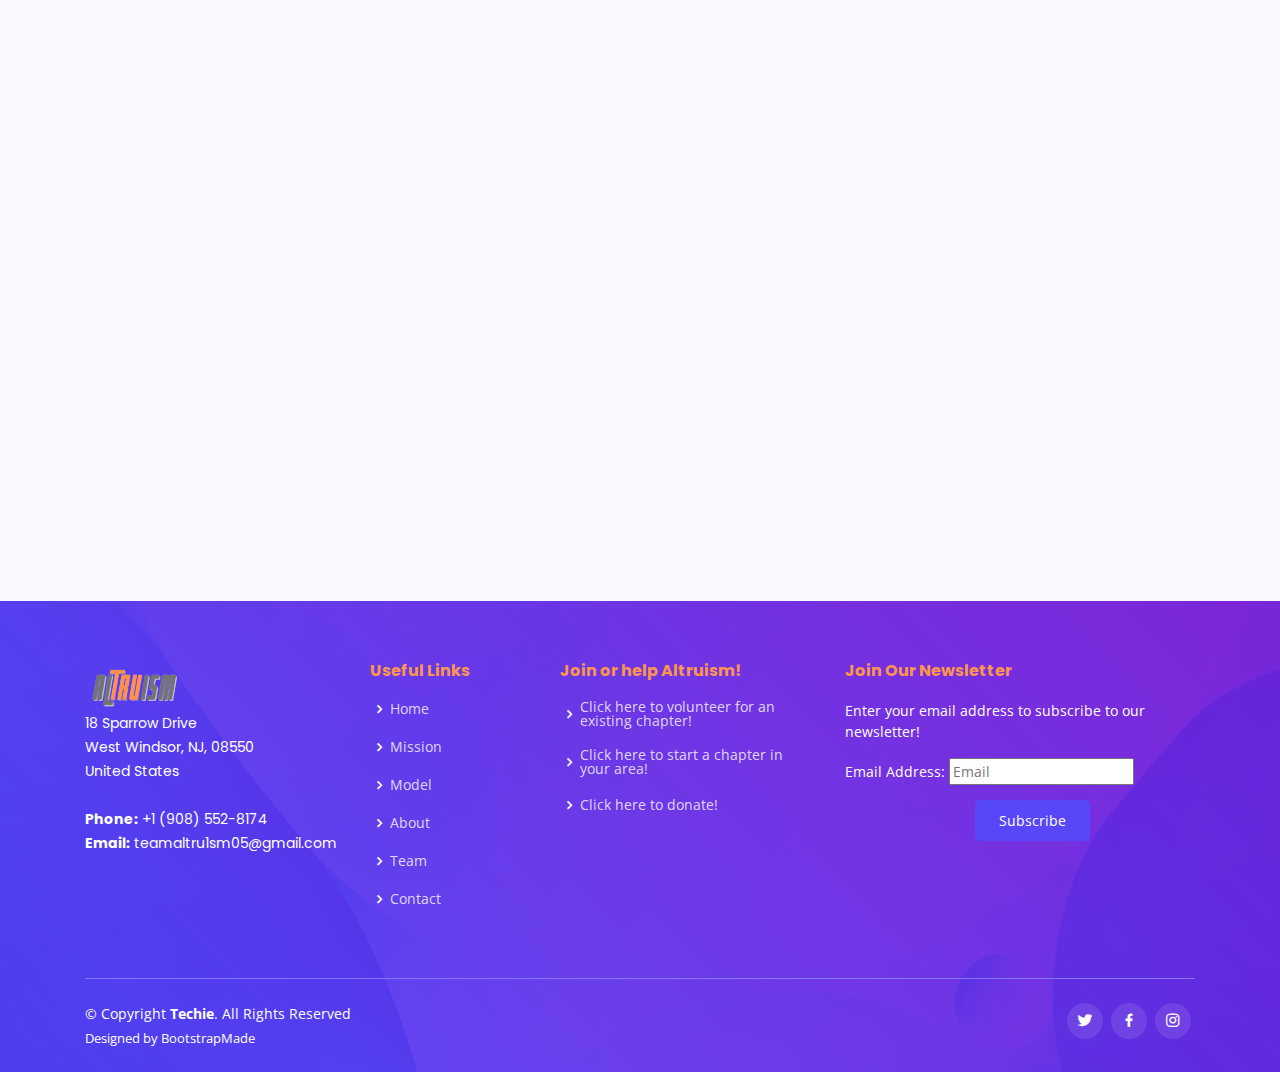
==== commit a1155579: "near final additions" ====
--- a/index.html
+++ b/index.html
@@ -52,22 +52,11 @@
               <li><a href="#about">Mission</a></li>
               <li><a href="#services">Our Model</a></li>
               <li><a href="#features">About Us</a></li>
-              <li><a href="#trainers">Team</a></li>
-              <li class="drop-down"><a href="">Drop Down</a>
+              <li class="drop-down"><a href="">More</a>
                 <ul>
-                  <li><a href="#">Drop Down 1</a></li>
-                  <li class="drop-down"><a href="#">Deep Drop Down</a>
-                    <ul>
-                      <li><a href="#">Deep Drop Down 1</a></li>
-                      <li><a href="#">Deep Drop Down 2</a></li>
-                      <li><a href="#">Deep Drop Down 3</a></li>
-                      <li><a href="#">Deep Drop Down 4</a></li>
-                      <li><a href="#">Deep Drop Down 5</a></li>
-                    </ul>
-                  </li>
-                  <li><a href="#">Drop Down 2</a></li>
-                  <li><a href="#">Drop Down 3</a></li>
-                  <li><a href="#">Drop Down 4</a></li>
+                  <li><a href="#testimonials">Testimonials</a></li>
+                  <li><a href="#faq">FAQ</a></li>
+                  <li><a href="#trainers">Team</a></li>
                 </ul>
               </li>
               <li><a href="#contact">Contact</a></li>
@@ -75,7 +64,8 @@
             </ul>
           </nav><!-- .nav-menu -->
 
-          <a href="#about" class="get-started-btn scrollto">Get Started</a>
+          <a href="https://form.jotform.com/210207724554147" class="get-started-btn scrollto">Register!</a>
+          <a href="changethislater.casdf" class="get-started-btn scrollto">Donate!</a>
         </div>
       </div>
 
@@ -127,37 +117,6 @@
       </div>
     </section><!-- End About Section -->
 
-    <!-- ======= Counts Section ======= -->
-    <section id="counts" class="counts">
-      <div class="container">
-
-        <div class="row counters">
-
-          <div class="col-lg-3 col-6 text-center">
-            <span data-toggle="counter-up">7</span>
-            <p>Chapters</p>
-          </div>
-
-          <div class="col-lg-3 col-6 text-center">
-            <span data-toggle="counter-up">45</span>
-            <p>Volunteers</p>
-          </div>
-
-          <div class="col-lg-3 col-6 text-center">
-            <span data-toggle="counter-up">50</span>
-            <p>Projects</p>
-          </div>
-
-          <div class="col-lg-3 col-6 text-center">
-            <span data-toggle="counter-up">3</span>
-            <p>Countries</p>
-          </div>
-
-        </div>
-
-      </div>
-    </section><!-- End Counts Section -->
-
     <!-- ======= Services Section ======= -->
     <section id="services" class="services section-bg">
       <div class="container" data-aos="fade-up">
@@ -335,8 +294,8 @@
               <i class="bx bxs-quote-alt-right quote-icon-right"></i>
             </p>
             <img src="assets/img/testimonials/azkanabi.jpg" class="testimonial-img" alt="">
-            <h3>Dr. Azka Nabi</h3>
-            <h4>MD, MRCPsych, MSc - 17 Year Physician</h4>
+            <h3>Dr. Azka Nabi MD</h3>
+            <h4>17 Year Physician</h4>
           </div>
 
           <div class="testimonial-item">
@@ -356,7 +315,7 @@
               In a today's society, where unfortunately, many children across the globe lack access to books and other essential forms of literacy, it's crucial that we have non-profit organizations such as Altruism, to assist in promoting literacy and the distribution of books to the underprivileged youth.
               <i class="bx bxs-quote-alt-right quote-icon-right"></i>
             </p>
-            <img src="assets/img/testimonials/testimoni.jpg" class="testimonial-img" alt="">
+            <img src="assets/img/testimonials/alejandrosavez.jpg" class="testimonial-img" alt="">
             <h3>Alejandro Savez</h3>
             <h4>Software Engineer at Pupil</h4>
           </div>
@@ -442,7 +401,7 @@
     </section><!-- End Frequently Asked Questions Section -->
 
      <!-- ======= Trainers Section ======= -->
-     <section id="trainers" class="trainers">
+     <section id="trainers" class="trainers" style="background: #F9F8FF">
       <div class="container" data-aos="fade-up">
 
         <div class="section-title">
@@ -452,18 +411,24 @@
         <div class="row" data-aos="zoom-in" data-aos-delay="100">
           <div class="col-lg-4 col-md-6 d-flex align-items-stretch">
             <div class="member">
+              <br>
+              <a href="https://www.linkedin.com/in/anish-reddy-b956191a1/">
               <img src="assets/img/team/anishreddy.png" width="200" height="200" class="img-fluid" alt="">
+            </a>
               <div class="member-content">
                 <h4>Anish Reddy</h4>
                 <span>President/Executive Director of the International Board, Head of all chapters</span>
                 <br>
               </div>
             </div>
-          </div>
+          </div>          
 
           <div class="col-lg-4 col-md-6 d-flex align-items-stretch">
             <div class="member">
+              <br>
+              <a href="https://www.linkedin.com/in/saif-nabi-1b0121205/">
               <img src="assets/img/team/saifnabi.png" class="img-fluid" width="200" height="200" alt="">
+            </a>
               <div class="member-content">
                 <h4>Saif Nabi</h4>
                 <span>Vice-President/Associate Director of the International Board, Head of the New York City Metropolitan Area Chapter</span>
@@ -474,7 +439,10 @@
 
           <div class="col-lg-4 col-md-6 d-flex align-items-stretch">
             <div class="member">
+              <br>
+              <a href="https://www.linkedin.com/in/andrew-hse-b86625204">
               <img src="assets/img/team/andrewhse.png" class="img-fluid" width="200" height="200" alt="">
+            </a>
               <div class="member-content">
                 <h4>Andrew Hse</h4>
                 <span>Chief Operating Officer of the International Board, Head of the Greater Los Angeles, California Chapter</span>
@@ -485,7 +453,10 @@
           
           <div class="col-lg-4 col-md-6 d-flex align-items-stretch">
             <div class="member">
+              <br>
+              <a href="https://www.linkedin.com/in/kaval-desai-7786431b6">
               <img src="assets/img/team/kavaldesai.jpg" class="img-fluid" width="200" height="200" alt="">
+            </a>
               <div class="member-content">
                 <h4>Kaval Desai</h4>
                 <span>Chief Financial Officer of the International Board, Head of the Gujarat, India Chapter</span>
@@ -496,7 +467,10 @@
 
           <div class="col-lg-4 col-md-6 d-flex align-items-stretch">
             <div class="member">
+              <br>
+              <a href="https://www.linkedin.com/in/leona-alonso-701a3a204">
               <img src="assets/img/team/leonaalonso.jpg" class="img-fluid" width="200" height="200" alt="">
+            </a>
               <div class="member-content">
                 <h4>Leona Alonso</h4>
                 <span>Chief Business Officer of the International Board, Head of the Houston, Texas Chapter</span>
@@ -507,6 +481,7 @@
 
             <div class="col-lg-4 col-md-6 d-flex align-items-stretch">
               <div class="member">
+                <br>
                 <img src="assets/img/team/fahmiarahman.jpg" class="img-fluid" width="200" height="200" alt="">
                 <div class="member-content">
                   <h4>Fahmia Rahman</h4>
@@ -518,7 +493,10 @@
   
             <div class="col-lg-4 col-md-6 d-flex align-items-stretch">
               <div class="member">
+                <br>
+                <a href="https://www.linkedin.com/in/riya-prakash-860626204">
                 <img src="assets/img/team/riyaprakash.png" class="img-fluid" width="200" height="200" alt="">
+              </a>
                 <div class="member-content">
                   <h4>Riya Prakash</h4>
                   <span>Director of Development of the International Board, Head of the Marlboro, New Jersey Chapter
@@ -530,7 +508,10 @@
   
             <div class="col-lg-4 col-md-6 d-flex align-items-stretch">
               <div class="member">
+                <br>
+                <a href="https://www.linkedin.com/in/jasmine-foo-38a840204">
                 <img src="assets/img/team/jasminefoo.jpg" class="img-fluid" width="200" height= "200" alt="">
+              </a>
                 <div class="member-content">
                   <h4>Jasmine Foo</h4>
                   <span>Director of Communications of the International Board, Head of the Ontario, Canada Chapter</span>
@@ -543,6 +524,37 @@
 
       </div>
     </section><!-- End Trainers Section -->
+
+    <!-- ======= Counts Section ======= -->
+    <section id="counts" class="counts">
+      <div class="container">
+
+        <div class="row counters">
+
+          <div class="col-lg-3 col-6 text-center">
+            <span data-toggle="counter-up">7</span>
+            <p>Chapters</p>
+          </div>
+
+          <div class="col-lg-3 col-6 text-center">
+            <span data-toggle="counter-up">45</span>
+            <p>Volunteers</p>
+          </div>
+
+          <div class="col-lg-3 col-6 text-center">
+            <span data-toggle="counter-up">50</span>
+            <p>Projects</p>
+          </div>
+
+          <div class="col-lg-3 col-6 text-center">
+            <span data-toggle="counter-up">3</span>
+            <p>Countries</p>
+          </div>
+
+        </div>
+
+      </div>
+    </section><!-- End Counts Section -->
 
     <!-- ======= Contact Section ======= -->
     <section id="contact" class="contact section-bg">
@@ -586,7 +598,7 @@
           </div>
 
           <div class="col-lg-6">
-            <form action="forms/contact.php" method="post" role="form" class="php-email-form">
+            <form action="https://formspree.io/f/xleozakg" method="POST" >
               <div class="form-row">
                 <div class="col-md-6 form-group">
                   <input type="text" name="name" class="form-control" id="name" placeholder="Your Name" data-rule="minlen:4" data-msg="Please enter at least 4 chars" />
@@ -605,12 +617,13 @@
                 <textarea class="form-control" name="message" rows="5" data-rule="required" data-msg="Please write something for us" placeholder="Message"></textarea>
                 <div class="validate"></div>
               </div>
-              <div class="mb-3">
-                <div class="loading">Loading</div>
-                <div class="error-message"></div>
-                <div class="sent-message">Your message has been sent. Thank you!</div>
-              </div>
-              <div class="text-center"><button type="submit">Send Message</button></div>
+              <div class="text-center" ><button type="submit" style="
+                background-color: #5846f9;
+                border: 0;
+                padding: 10px 24px;
+                color: #fff;
+                transition: 0.4s;
+                border-radius: 5px;">Send Message</button></div>
             </form>
           </div>
 
@@ -652,21 +665,52 @@
           </div>
 
           <div class="col-lg-3 col-md-6 footer-links">
-            <h4>Our Services</h4>
+            <h4>Join or help Altruism!</h4>
             <ul>
               <li><i class="bx bx-chevron-right"></i> <a href="https://form.jotform.com/210207724554147">Click here to volunteer for an existing chapter!</a></li>
               <li><i class="bx bx-chevron-right"></i> <a href="https://form.jotform.com/210206531950142">Click here to start a chapter in your area!</a></li>
+              <li><i class="bx bx-chevron-right"></i> <a href="changethislater.asdfjd">Click here to donate!</a></li>
             </ul>
           </div>
 
-          <div class="col-lg-4 col-md-6 footer-newsletter">
+          <!--<div class="col-lg-4 col-md-6 footer-newsletter">
             <h4>Join Our Newsletter</h4>
             <p>Enter your email address to subscribe to our newsletter!</p>
-            <form action="" method="post">
+            <form action="https://3mpower.us7.list-manage.com/subscribe/post?u=f729b0fc2edf2f69e0878f15f&amp;id=ed45e859a4" method="post" id="mc-embedded-subscribe-form" name="mc-embedded-subscribe-form" class="validate" target="_blank" novalidate>
               <input type="email" name="email" placeholder="Email"><input type="submit" value="Subscribe">
             </form>
-          </div>
-
+          </div>-->
+          <!-- Begin Mailchimp Signup Form -->
+          <div id="mc_embed_signup" class="col-lg-4 col-md-6 ">
+            <form action="https://3mpower.us7.list-manage.com/subscribe/post?u=f729b0fc2edf2f69e0878f15f&amp;id=ed45e859a4" method="post" id="mc-embedded-subscribe-form" name="mc-embedded-subscribe-form" class="validate" target="_blank" novalidate>
+                <div id="mc_embed_signup_scroll">
+                  <h4>Join Our Newsletter</h4>
+                  <p>Enter your email address to subscribe to our newsletter!</p>
+            <div class="indicates-required"><span class="asterisk"></span></div>
+            <div class="mc-field-group">
+              <label for="mce-EMAIL">Email Address:<span class="asterisk"></span>
+            </label>
+              <input type="email" value="" name="EMAIL" class="required email" id="mce-EMAIL" placeholder="Email">
+            </div>
+              <div id="mce-responses" class="clear">
+                <div class="response" id="mce-error-response" style="display:none"></div>
+                <div class="response" id="mce-success-response" style="display:none"></div>
+              </div>    <!-- real people should not fill this in and expect good things - do not remove this or risk form bot signups-->
+                <div style="position: absolute; left: -5000px;" aria-hidden="true"><input type="text" name="b_f729b0fc2edf2f69e0878f15f_ed45e859a4" tabindex="-1" value=""></div>
+                <div class="clear"><input type="submit" value="Subscribe" name="subscribe" id="mc-embedded-subscribe" class="button" style="
+                  background-color: #5846f9;
+                  border: 0;
+                  padding: 10px 24px;
+                  color: #fff;
+                  transition: 0.4s;
+                  border-radius: 5px;
+                  margin-top: 10px;
+                  margin-left: 130px;"></div>
+                </div>
+            </form>
+            </div>
+  
+  <!--End mc_embed_signup-->
         </div>
       </div>
     </div>
--- a/assets/css/style.css
+++ b/assets/css/style.css
@@ -14,7 +14,7 @@
 }
 
 a {
-  color: #5846f9;
+  color: #fb9550;
 }
 
 a:hover {
@@ -24,6 +24,7 @@
 
 h1, h2, h3, h4, h5, h6 {
   font-family: "Poppins", sans-serif;
+  color:#fb9550;
 }
 
 /*--------------------------------------------------------------
@@ -45,7 +46,7 @@
   width: 40px;
   height: 40px;
   border-radius: 4px;
-  background: #5846f9;
+  background: #fb9550;
   color: #fff;
   transition: all 0.4s;
 }
@@ -74,7 +75,7 @@
   position: fixed;
   top: calc(50% - 30px);
   left: calc(50% - 30px);
-  border: 6px solid #5846f9;
+  border: 6px solid #fb9550;
   border-top-color: #e7e4fe;
   border-radius: 50%;
   width: 60px;
@@ -237,7 +238,7 @@
 }
 
 .nav-menu .drop-down ul a:hover, .nav-menu .drop-down ul .active > a, .nav-menu .drop-down ul li:hover > a {
-  color: #5846f9;
+  color: #fb9550;
 }
 
 .nav-menu .drop-down > a:after {
@@ -358,7 +359,7 @@
 }
 
 .mobile-nav a:hover, .mobile-nav .active > a, .mobile-nav li:hover > a {
-  color: #5846f9;
+  color: #fb9550;
   text-decoration: none;
 }
 
@@ -457,7 +458,7 @@
 
 #hero .btn-get-started:hover {
   background: #fff;
-  color: #5846f9;
+  color: #fb9550;
 }
 
 #hero .animated {
@@ -559,7 +560,7 @@
   display: block;
   width: 50px;
   height: 3px;
-  background: #5846f9;
+  background: #fb9550;
   bottom: 0;
   left: calc(50% - 25px);
 }
@@ -593,7 +594,7 @@
 .about .content ul i {
   font-size: 20px;
   padding-right: 4px;
-  color: #5846f9;
+  color: #fb9550;
 }
 
 .about .content p:last-child {
@@ -610,12 +611,12 @@
   border-radius: 5px;
   transition: 0.5s;
   color: #fff;
-  background: linear-gradient(45deg, #5846f9 0%, #7b27d8 100%);
+  background: linear-gradient(45deg, #fb9550 0%, #7b27d8 100%);
   position: relative;
 }
 
 .about .content .read-more:hover {
-  background: linear-gradient(180deg, #5846f9 0%, #7b27d8 100%);
+  background: linear-gradient(180deg, #fb9550 0%, #7b27d8 100%);
 }
 
 .about .content .read-more i {
@@ -792,7 +793,7 @@
 .features .icon-box i {
   font-size: 48px;
   float: left;
-  color: #5846f9;
+  color: #fb9550;
 }
 
 .features .icon-box p {
@@ -884,7 +885,7 @@
 }
 
 .testimonials .owl-dot.active {
-  background-color: #5846f9 !important;
+  background-color: #fb9550 !important;
 }
 
 @media (max-width: 767px) {
@@ -926,7 +927,7 @@
 
 .portfolio #portfolio-flters li:hover, .portfolio #portfolio-flters li.filter-active {
   color: #fff;
-  background: #5846f9;
+  background: #fb9550;
 }
 
 .portfolio #portfolio-flters li:last-child {
@@ -1042,7 +1043,7 @@
 
 .pricing h4 {
   font-size: 36px;
-  color: #5846f9;
+  color: #fb9550;
   font-weight: 600;
   font-family: "Roboto", sans-serif;
   margin-bottom: 20px;
@@ -1074,7 +1075,7 @@
 }
 
 .pricing ul i {
-  color: #5846f9;
+  color: #fb9550;
   font-size: 18px;
   padding-right: 4px;
 }
@@ -1092,7 +1093,7 @@
 }
 
 .pricing .btn-buy {
-  background: linear-gradient(42deg, #5846f9 0%, #7b27d8 100%);
+  background: linear-gradient(42deg, #fb9550 0%, #7b27d8 100%);
   display: inline-block;
   padding: 10px 35px;
   border-radius: 4px;
@@ -1106,12 +1107,12 @@
 }
 
 .pricing .btn-buy:hover {
-  background: linear-gradient(180deg, #5846f9 0%, #7b27d8 100%);
+  background: linear-gradient(180deg, #fb9550 0%, #7b27d8 100%);
 }
 
 .pricing .featured h3 {
   color: #fff;
-  background: #5846f9;
+  background: #fb9550;
 }
 
 .pricing .advanced {
@@ -1123,7 +1124,7 @@
   z-index: 1;
   font-size: 14px;
   padding: 1px 0 3px 0;
-  background: #5846f9;
+  background: #fb9550;
   color: #fff;
 }
 
@@ -1131,7 +1132,7 @@
 # Frequently Asked Questions
 --------------------------------------------------------------*/
 .faq {
-  background: linear-gradient(42deg, #5846f9 0%, #7b27d8 100%);
+  background: linear-gradient(42deg, #fb9550 0%, #7b27d8 100%);
 }
 
 .faq .section-title h2, .faq .section-title p {
@@ -1202,7 +1203,7 @@
 }
 
 .faq .faq-list a.collapsed:hover {
-  color: #5846f9;
+  color: #fb9550;
 }
 
 .faq .faq-list a.collapsed .icon-show {
@@ -1232,7 +1233,7 @@
 
 .contact .info-box i {
   font-size: 32px;
-  color: #5846f9;
+  color: #fb9550;
   border-radius: 50%;
   padding: 8px;
 }
@@ -1314,7 +1315,7 @@
 }
 
 .contact .php-email-form input:focus, .contact .php-email-form textarea:focus {
-  border-color: #5846f9;
+  border-color: #fb9550;
 }
 
 .contact .php-email-form input {
@@ -1326,7 +1327,7 @@
 }
 
 .contact .php-email-form button[type="submit"] {
-  background: #5846f9;
+  background: #fb9550;
   border: 0;
   padding: 10px 24px;
   color: #fff;
@@ -1434,7 +1435,7 @@
 }
 
 .portfolio-details .portfolio-details-carousel .owl-dot.active {
-  background-color: #5846f9 !important;
+  background-color: #fb9550 !important;
 }
 
 .portfolio-details .portfolio-info {
@@ -1612,7 +1613,7 @@
 }
 
 #footer .footer-newsletter form input[type="submit"]:hover {
-  background: #5846f9;
+  background: #fb9550;
 }
 
 #footer .copyright-wrap {
@@ -1649,3 +1650,64 @@
   color: #fff;
   text-decoration: none;
 }
+
+/*--------------------------------------------------------------
+# Trainers
+--------------------------------------------------------------*/
+.trainers .member {
+  text-align: center;
+  margin-bottom: 20px;
+  background: #fff;
+  border: 1px solid #eef0ef;
+} 
+
+.member:hover {
+  border-color: #fff;
+  transition: all ease-in-out 0.3s;
+  box-shadow: 0px 0 25px 0 rgba(0, 0, 0, 0.1);
+}
+
+.trainers .member img {
+  margin: -1px -1px 30px -1px;
+}
+
+.trainers .member .member-content {
+  padding: 0 20px 30px 20px;
+}
+
+.trainers .member h4 {
+  font-weight: 700;
+  margin-bottom: 2px;
+  font-size: 18px;
+}
+
+.trainers .member span {
+  font-style: italic;
+  display: block;
+  font-size: 13px;
+}
+
+.trainers .member p {
+  padding-top: 10px;
+  font-size: 14px;
+  font-style: italic;
+  color: #aaaaaa;
+}
+
+.trainers .member .social {
+  margin-top: 15px;
+}
+
+.trainers .member .social a {
+  color: #7e9486;
+  transition: 0.3s;
+}
+
+.trainers .member .social a:hover {
+  color: #5fcf80;
+}
+
+.trainers .member .social i {
+  font-size: 18px;
+  margin: 0 2px;
+}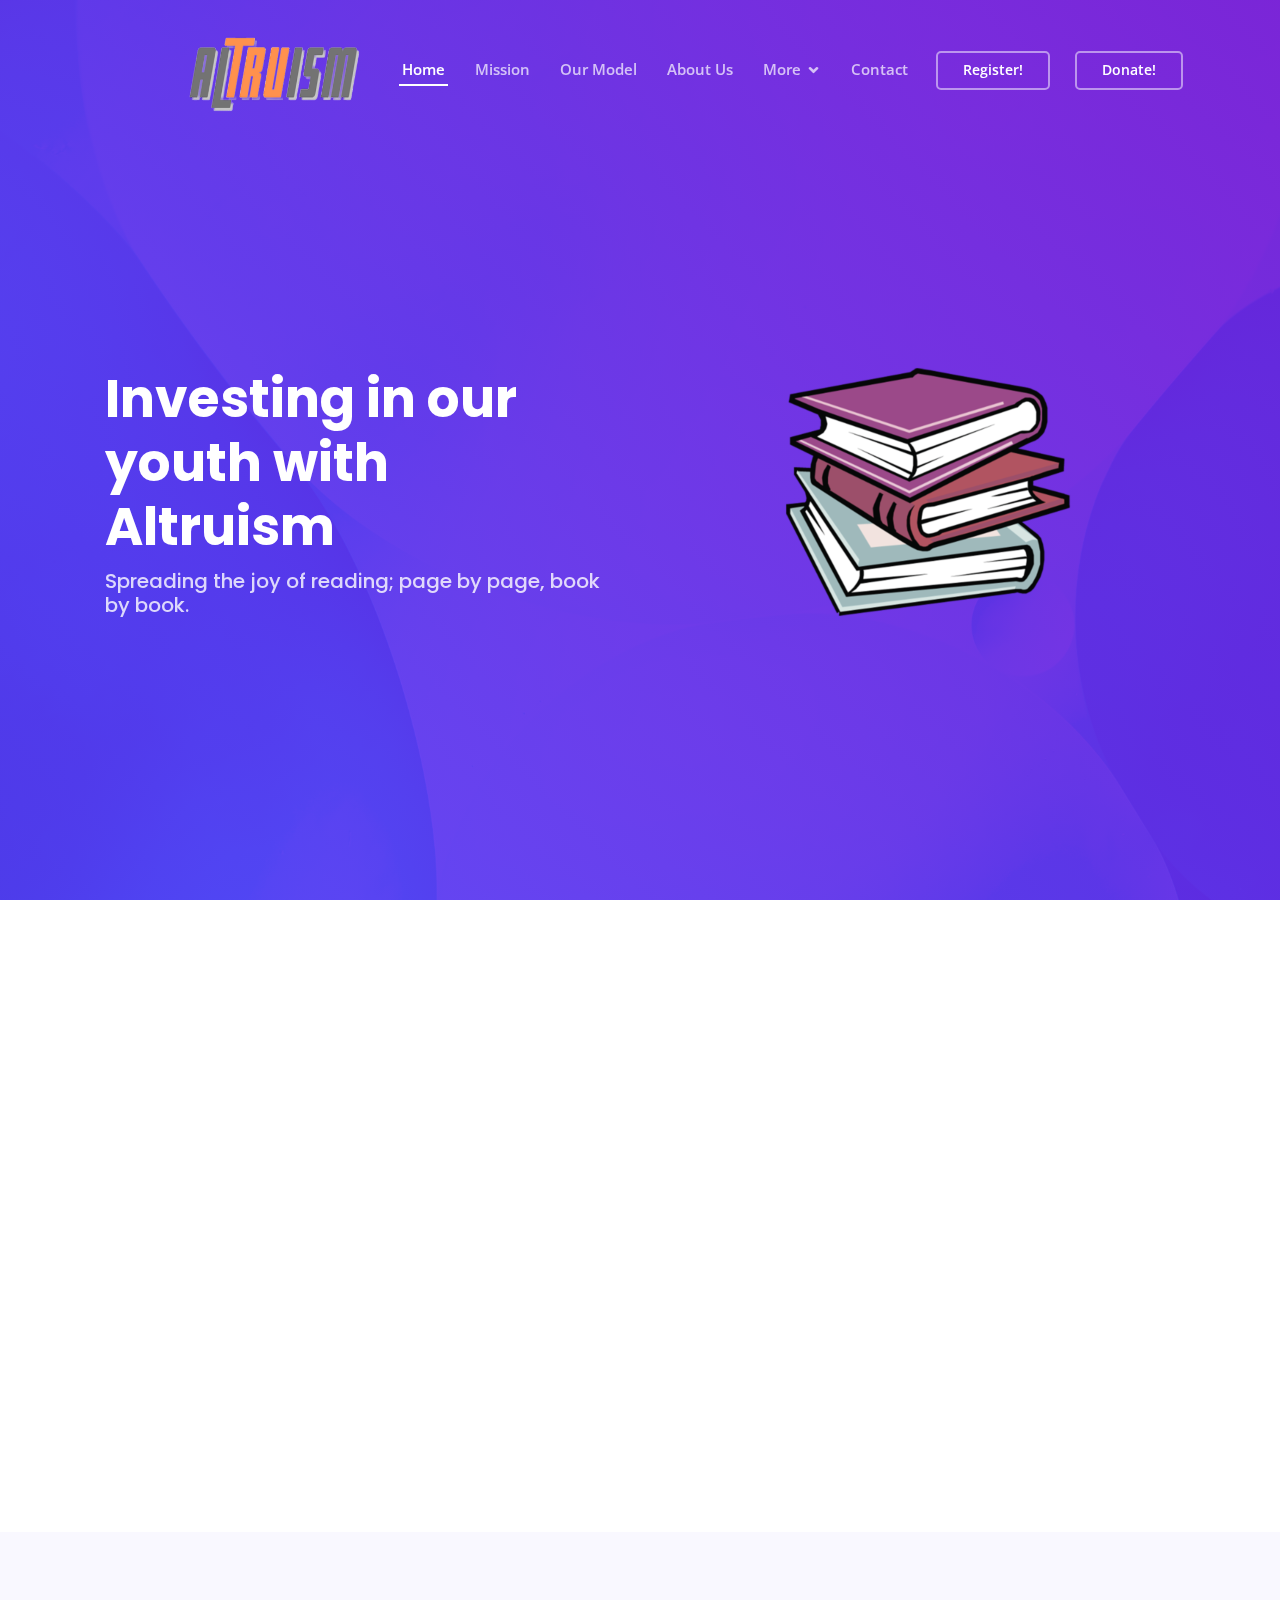
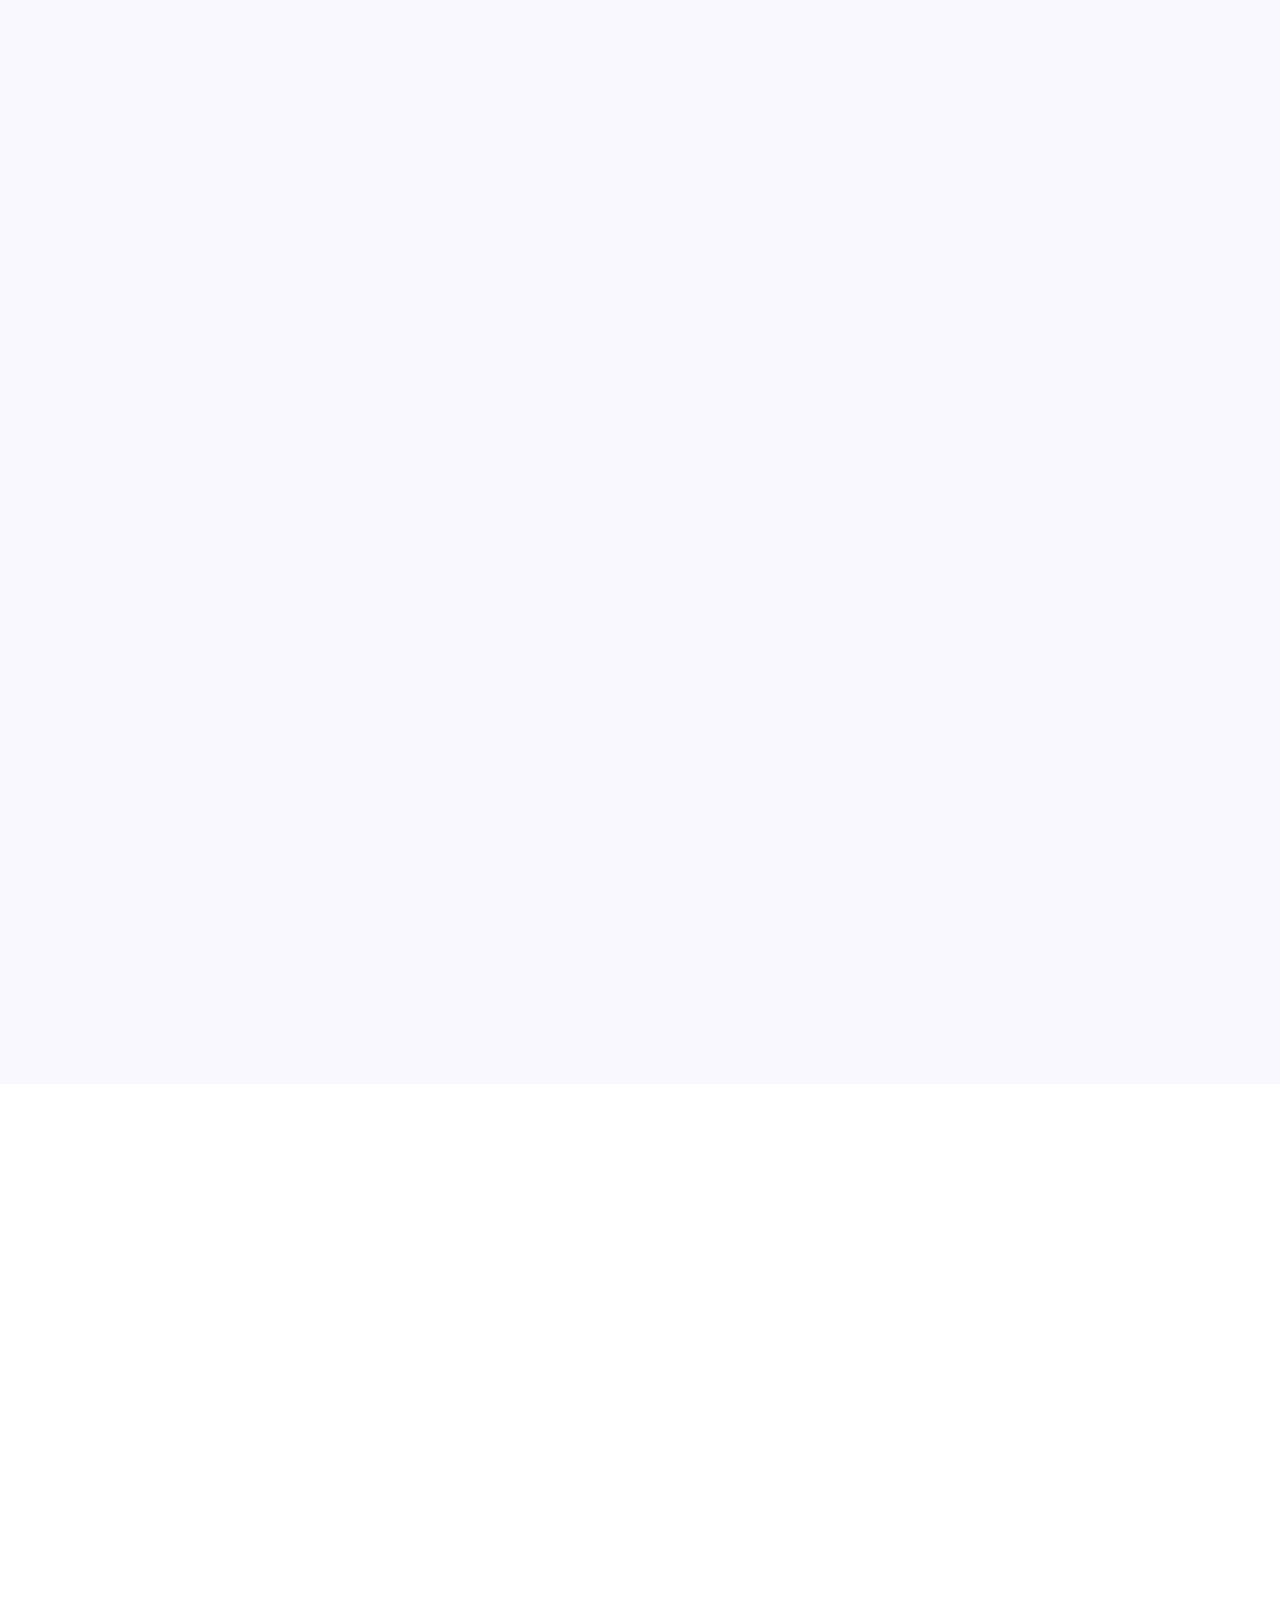
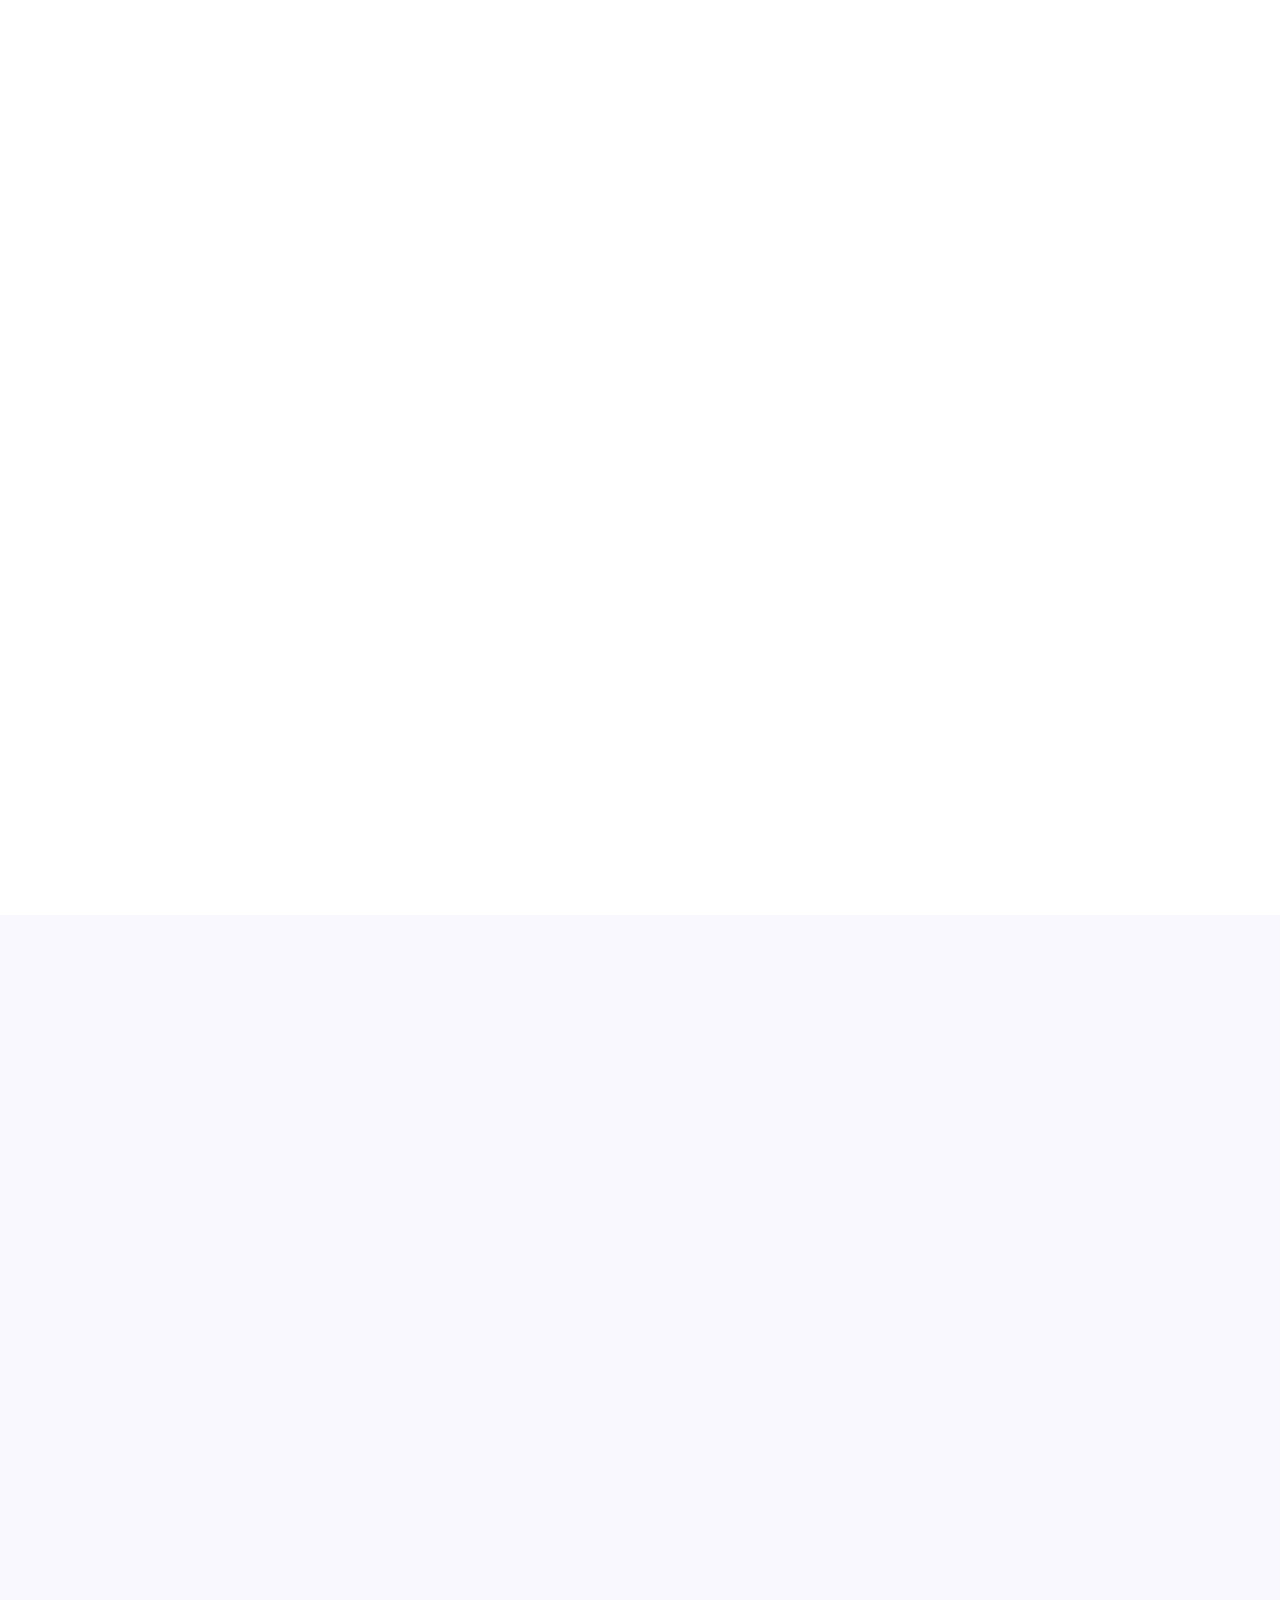
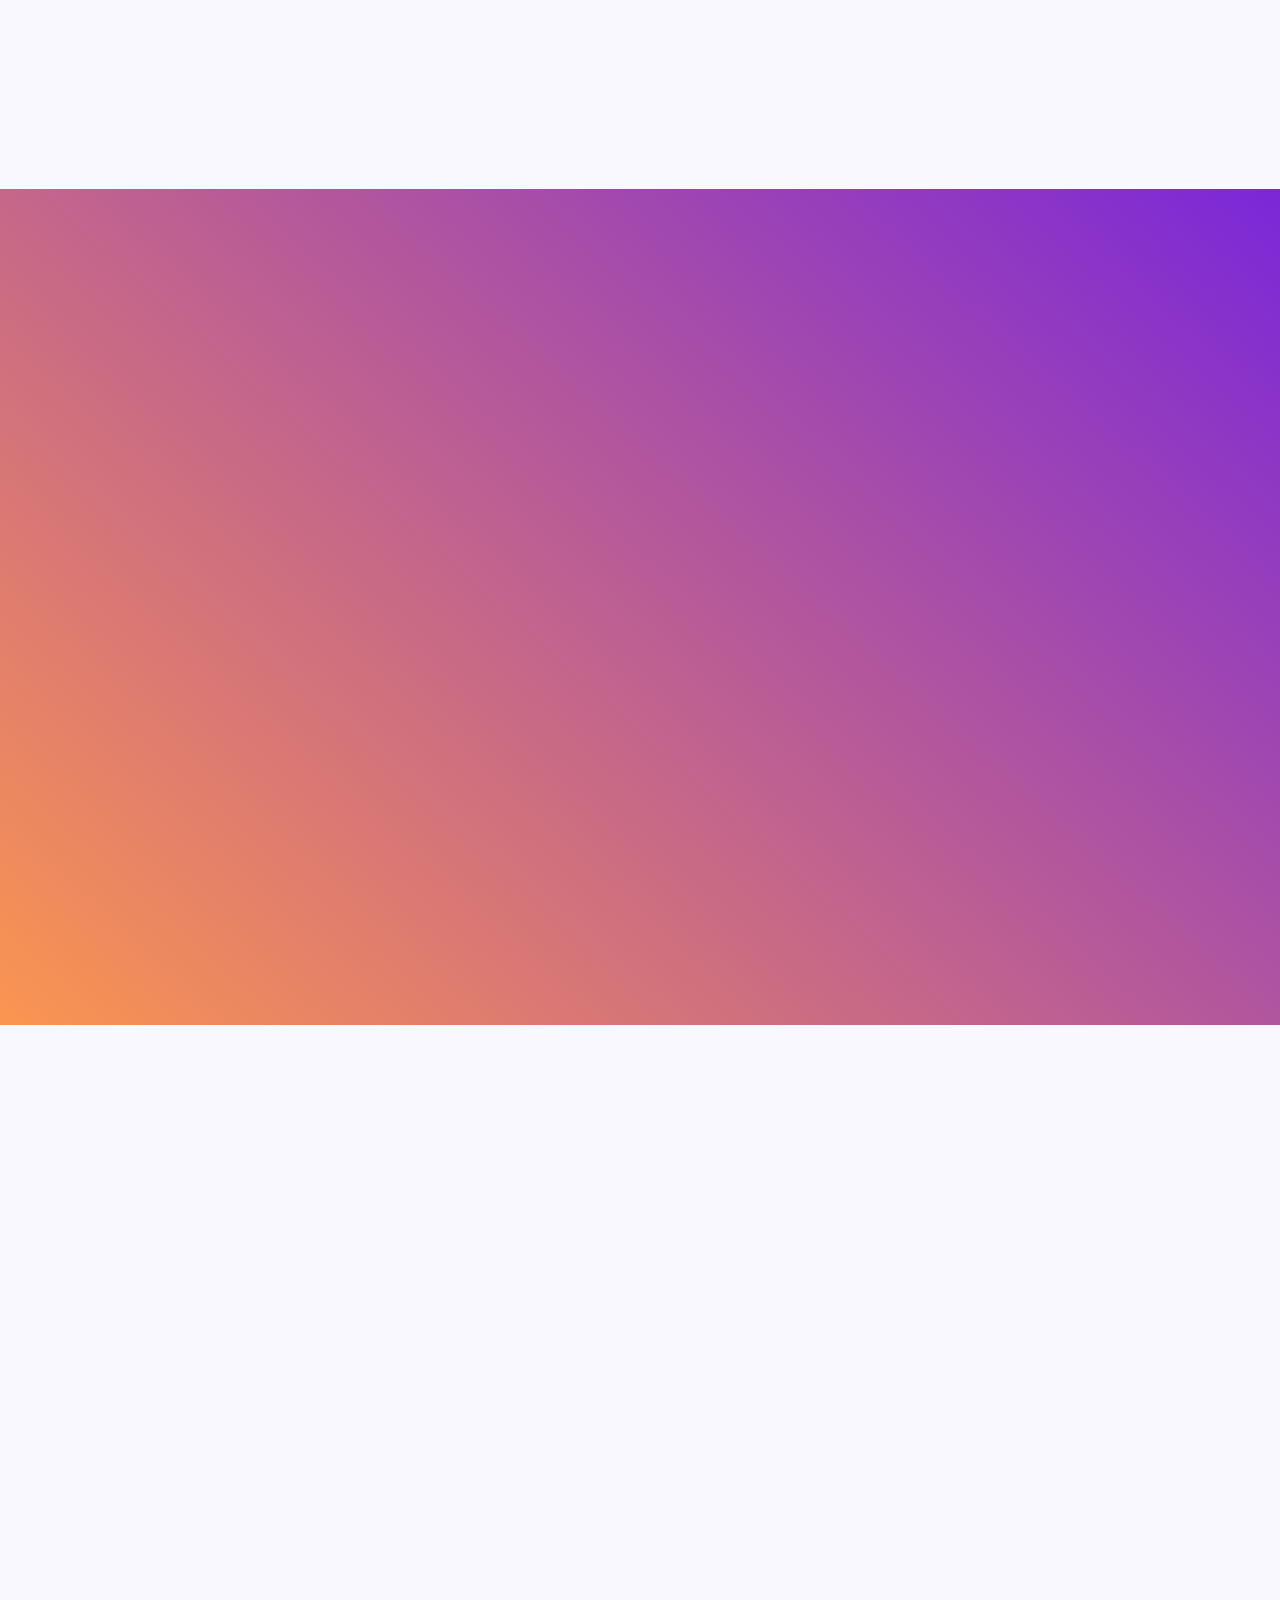
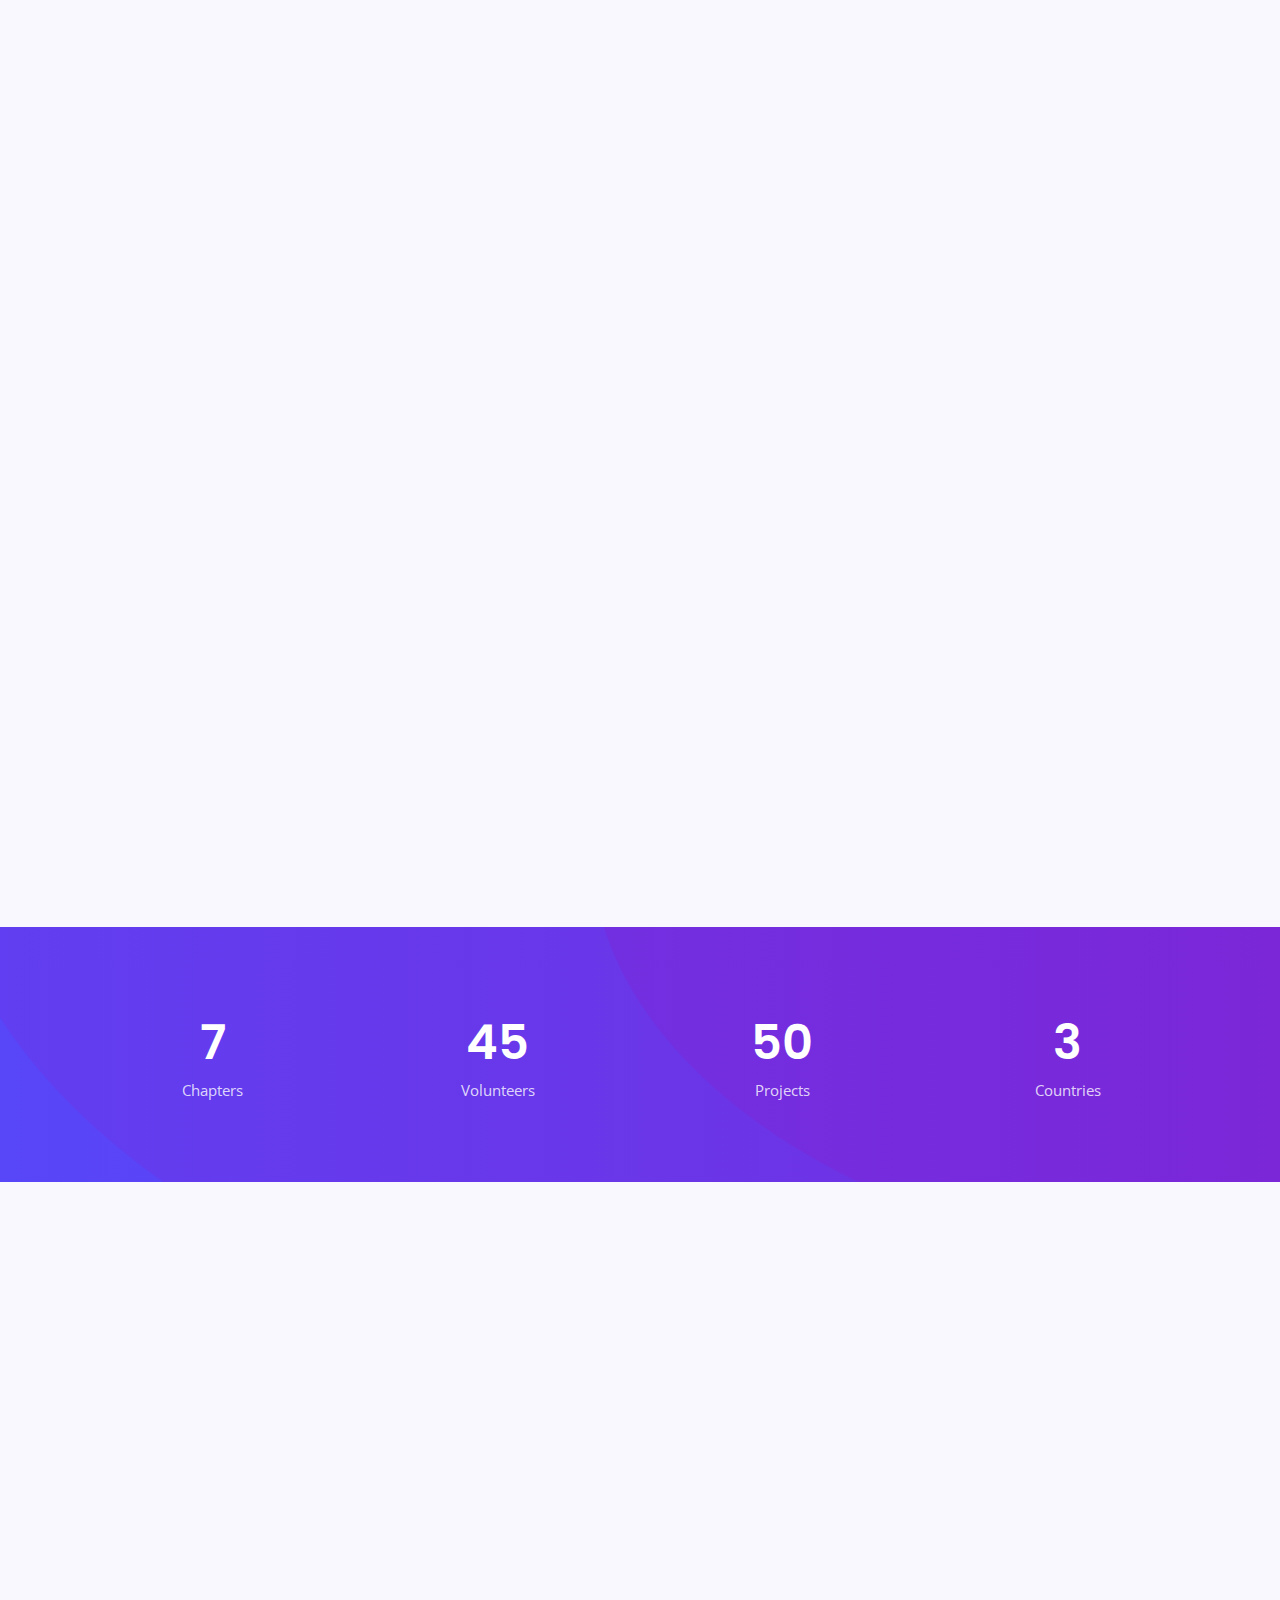
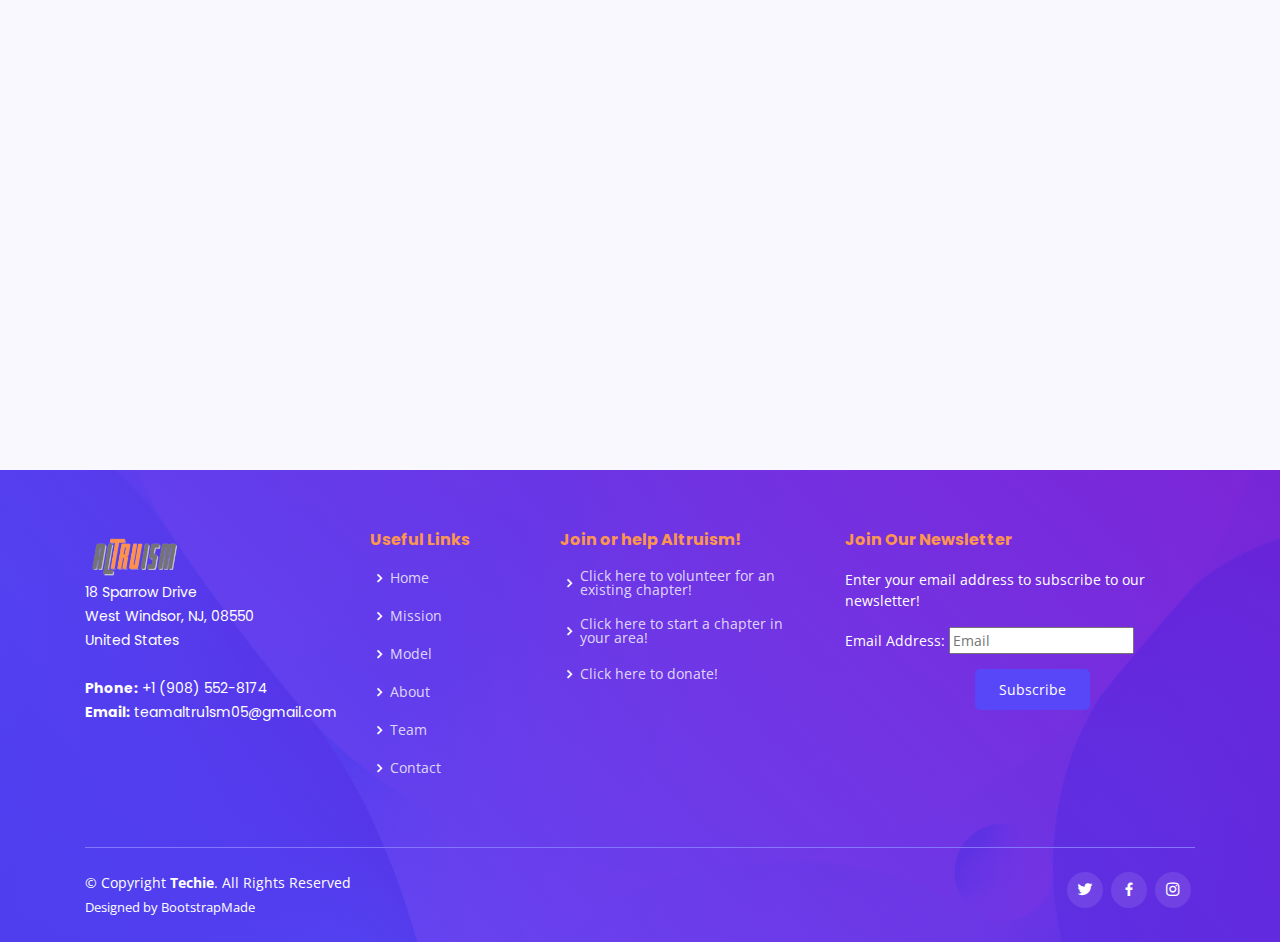
==== commit e6107d6c: "added images" ====
--- a/index.html
+++ b/index.html
@@ -81,8 +81,8 @@
           <h1>Investing in our youth with Altruism</h1>
           <h2>Spreading the joy of reading; page by page, book by book.</h2>
         </div>
-        <div class="col-xl-4 col-lg-6 order-1 order-lg-2 hero-img" data-aos="zoom-in" data-aos-delay="150">
-          <img src="assets/img/hero-img.png" class="img-fluid animated" alt="">
+        <div class="col-xl-4 col-lg-6 order-1 order-lg-2 hero-img" data-aos="zoom-in" data-aos-delay="150" style="margin-left: 140px;">
+          <img src="assets/img/Landing Image.png" class="img-fluid animated" alt="" style="margin-right: 240px;">
         </div>
       </div>
     </div>
@@ -97,7 +97,7 @@
 
         <div class="row">
           <div class="col-lg-6 order-1 order-lg-2" data-aos="zoom-in" data-aos-delay="150">
-            <img src="assets/img/about.jpg" class="img-fluid" alt="">
+            <img src="assets/img/Mission Statement  - Image 2.png" class="img-fluid" alt="">
           </div>
           <div class="col-lg-6 pt-4 pt-lg-0 order-2 order-lg-1 content" data-aos="fade-right">
             <h3>Mission Statement:</h3>
@@ -240,7 +240,7 @@
             </div>
           </div>
           <div class="image col-lg-6 order-1 order-lg-2 " data-aos="zoom-in" data-aos-delay="100">
-            <img src="assets/img/features.svg" alt="" class="img-fluid">
+            <img src="assets/img/About Us Image.jpg" alt="" class="img-fluid" style="margin-top: 55px;">
           </div>
         </div>
 
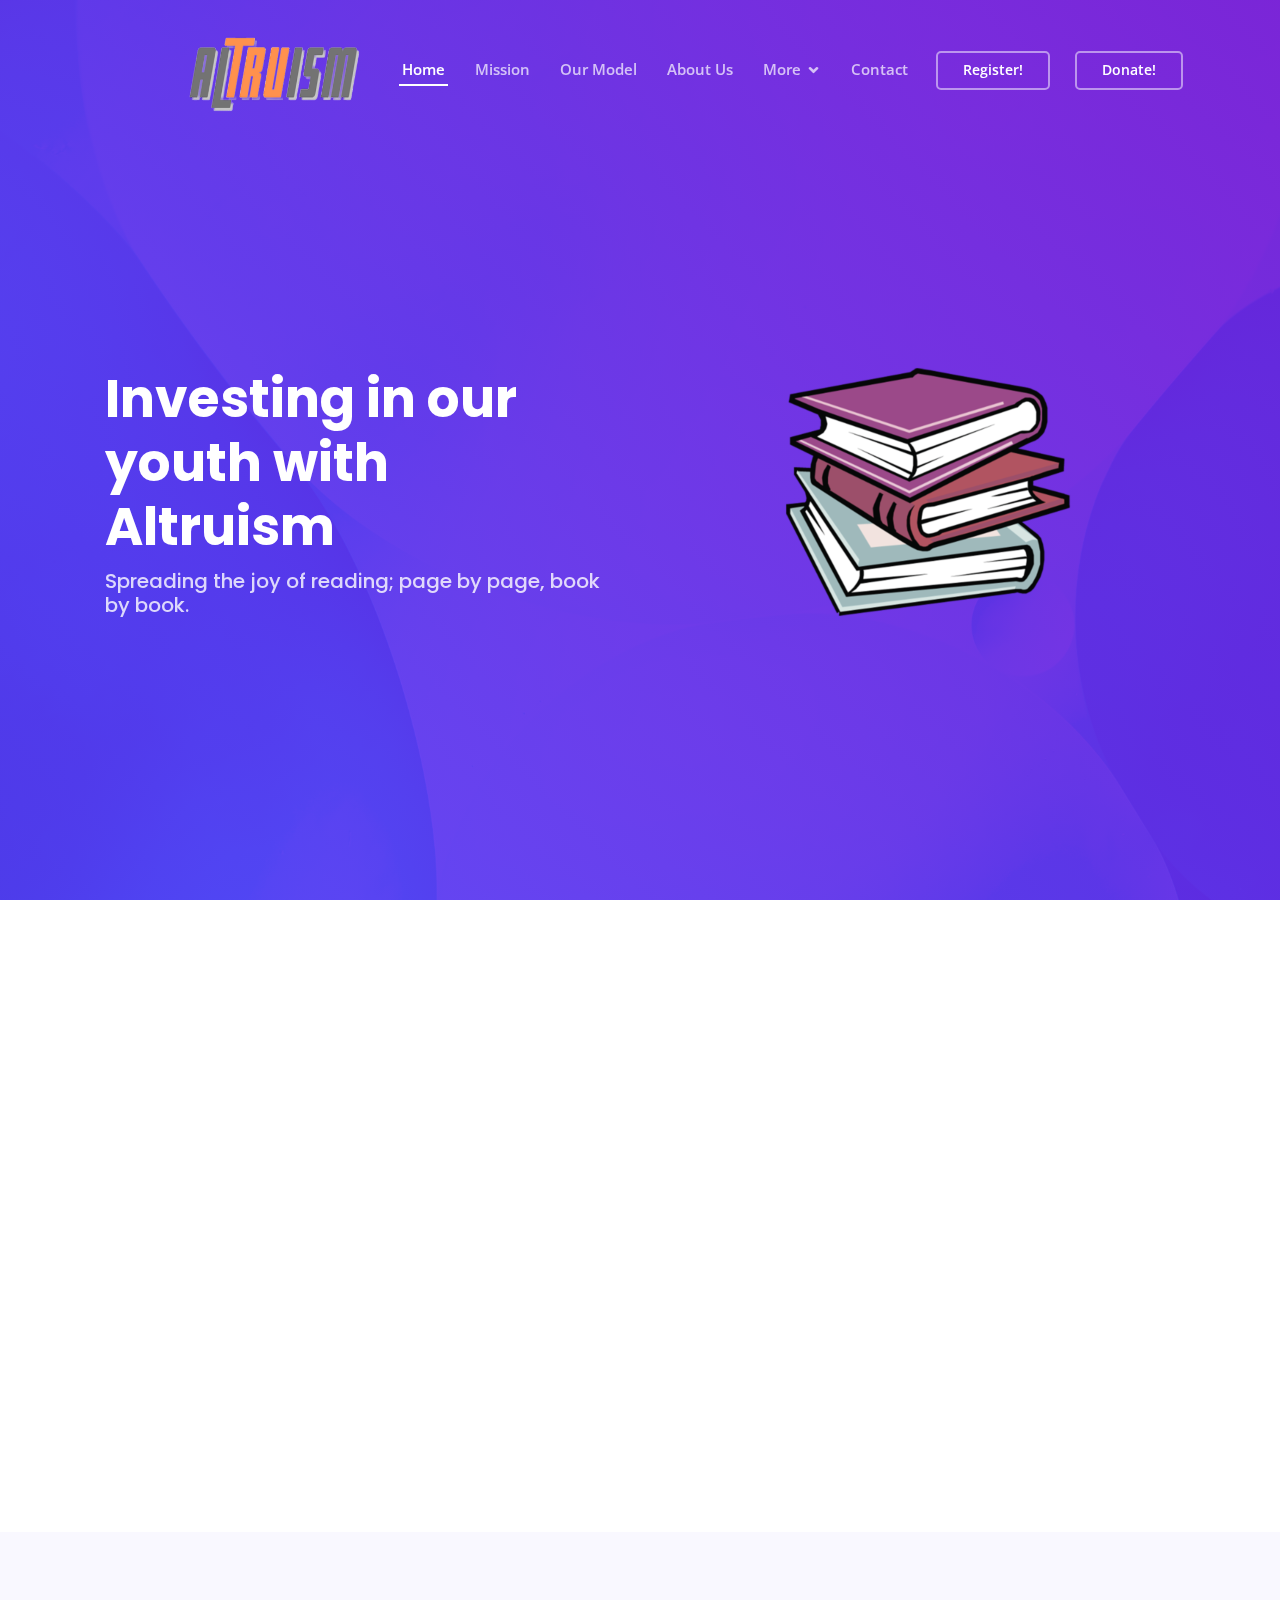
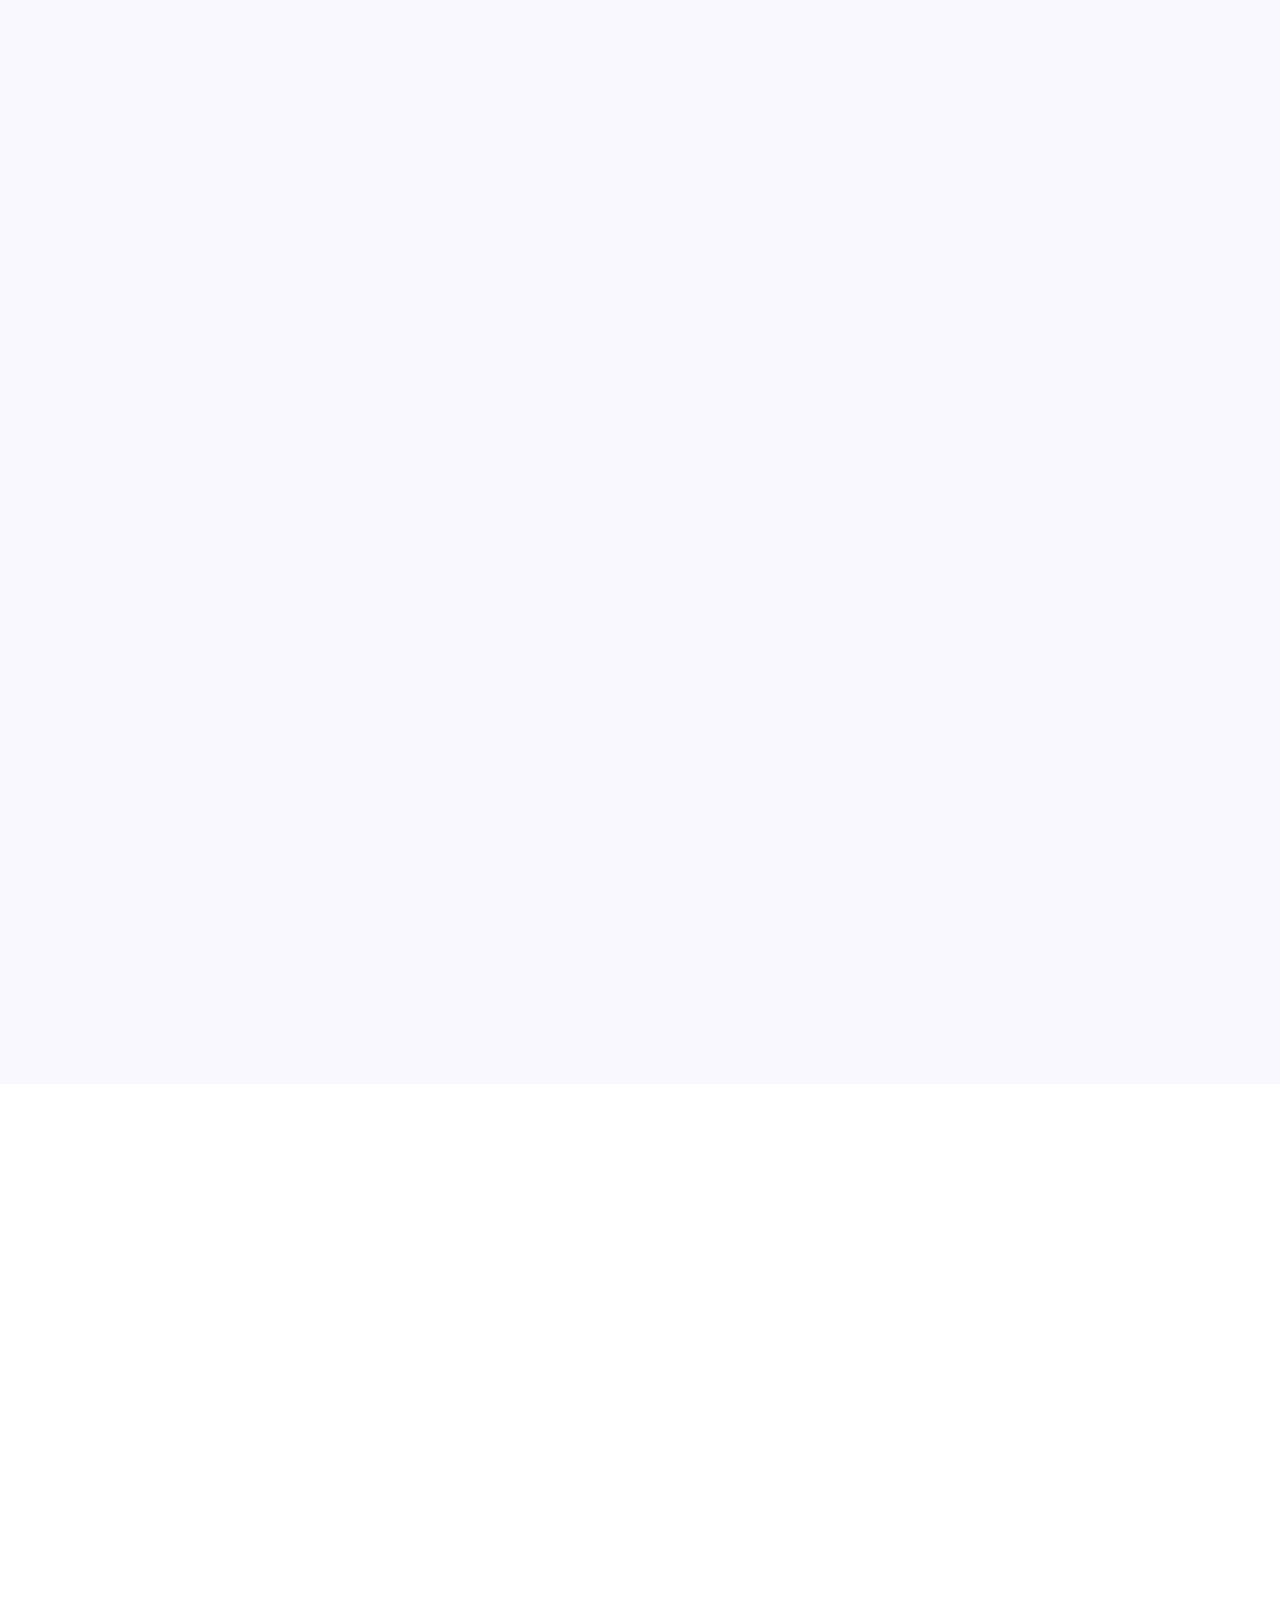
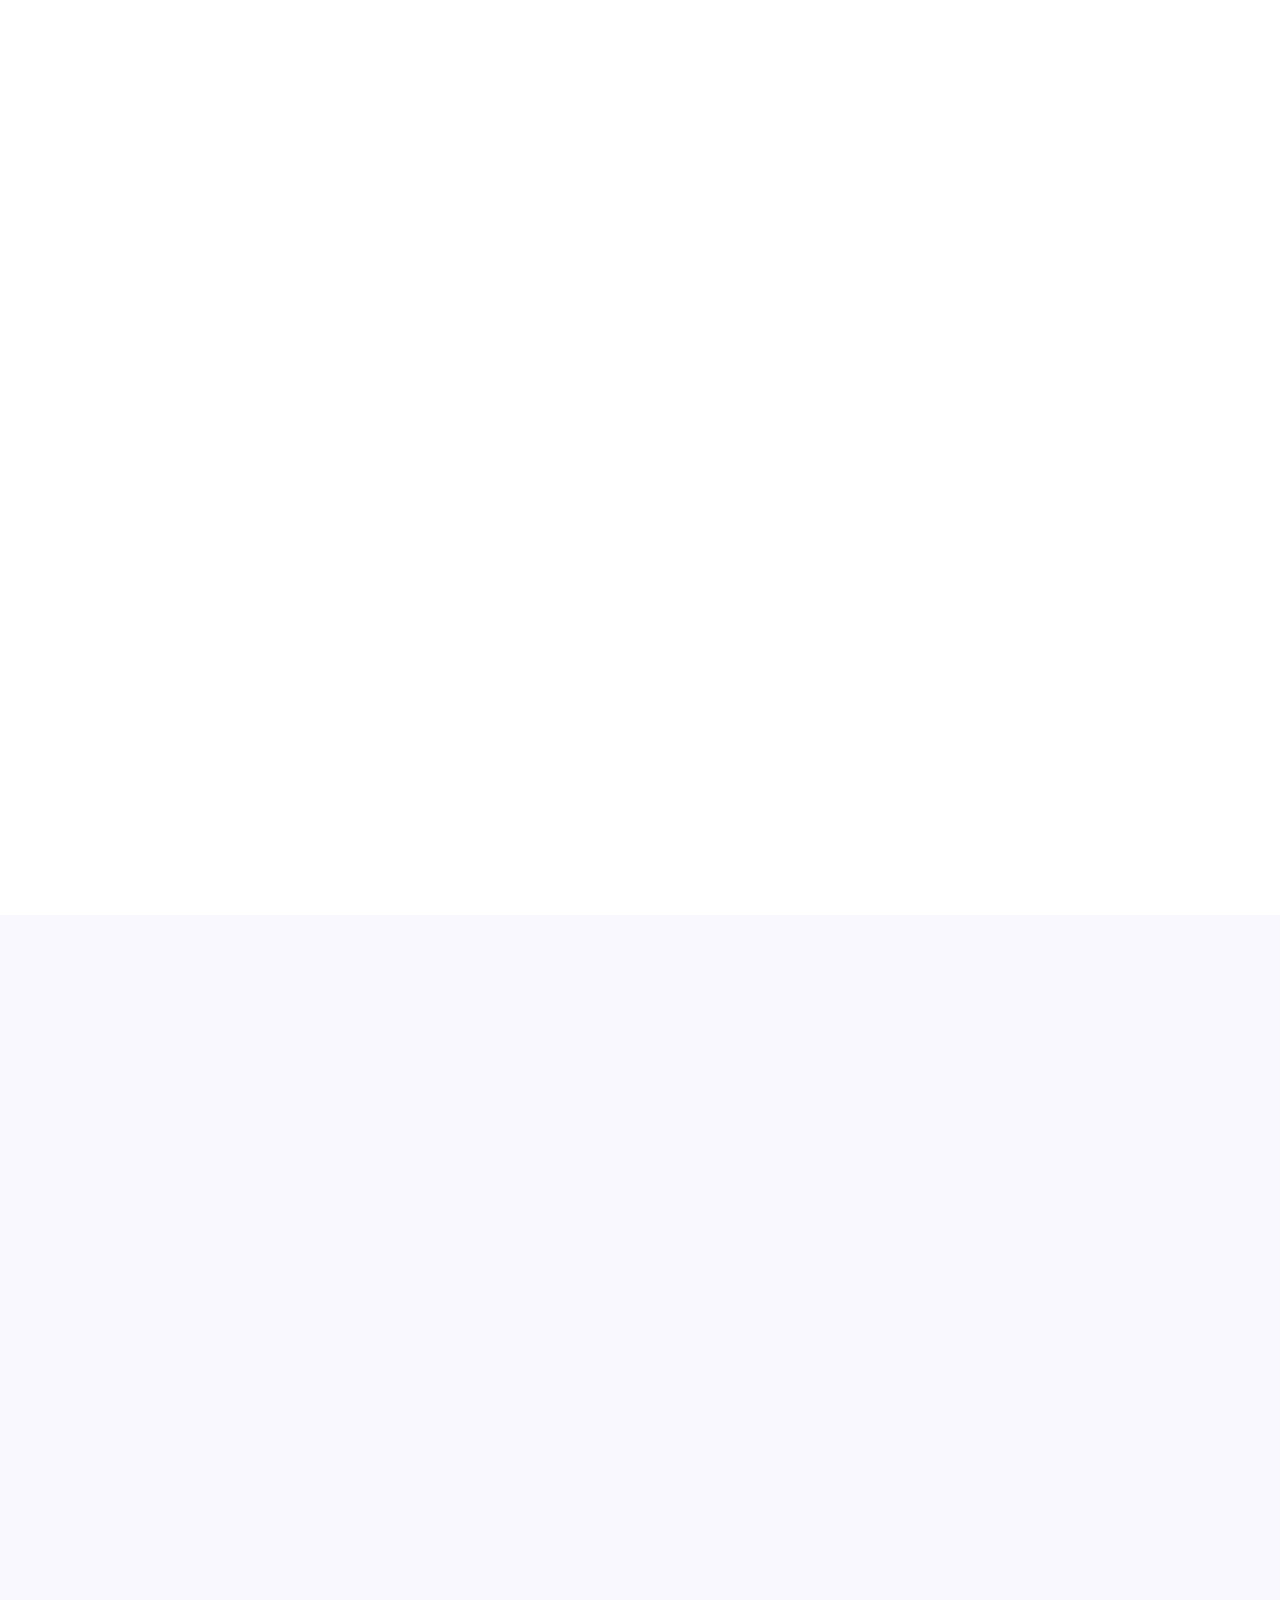
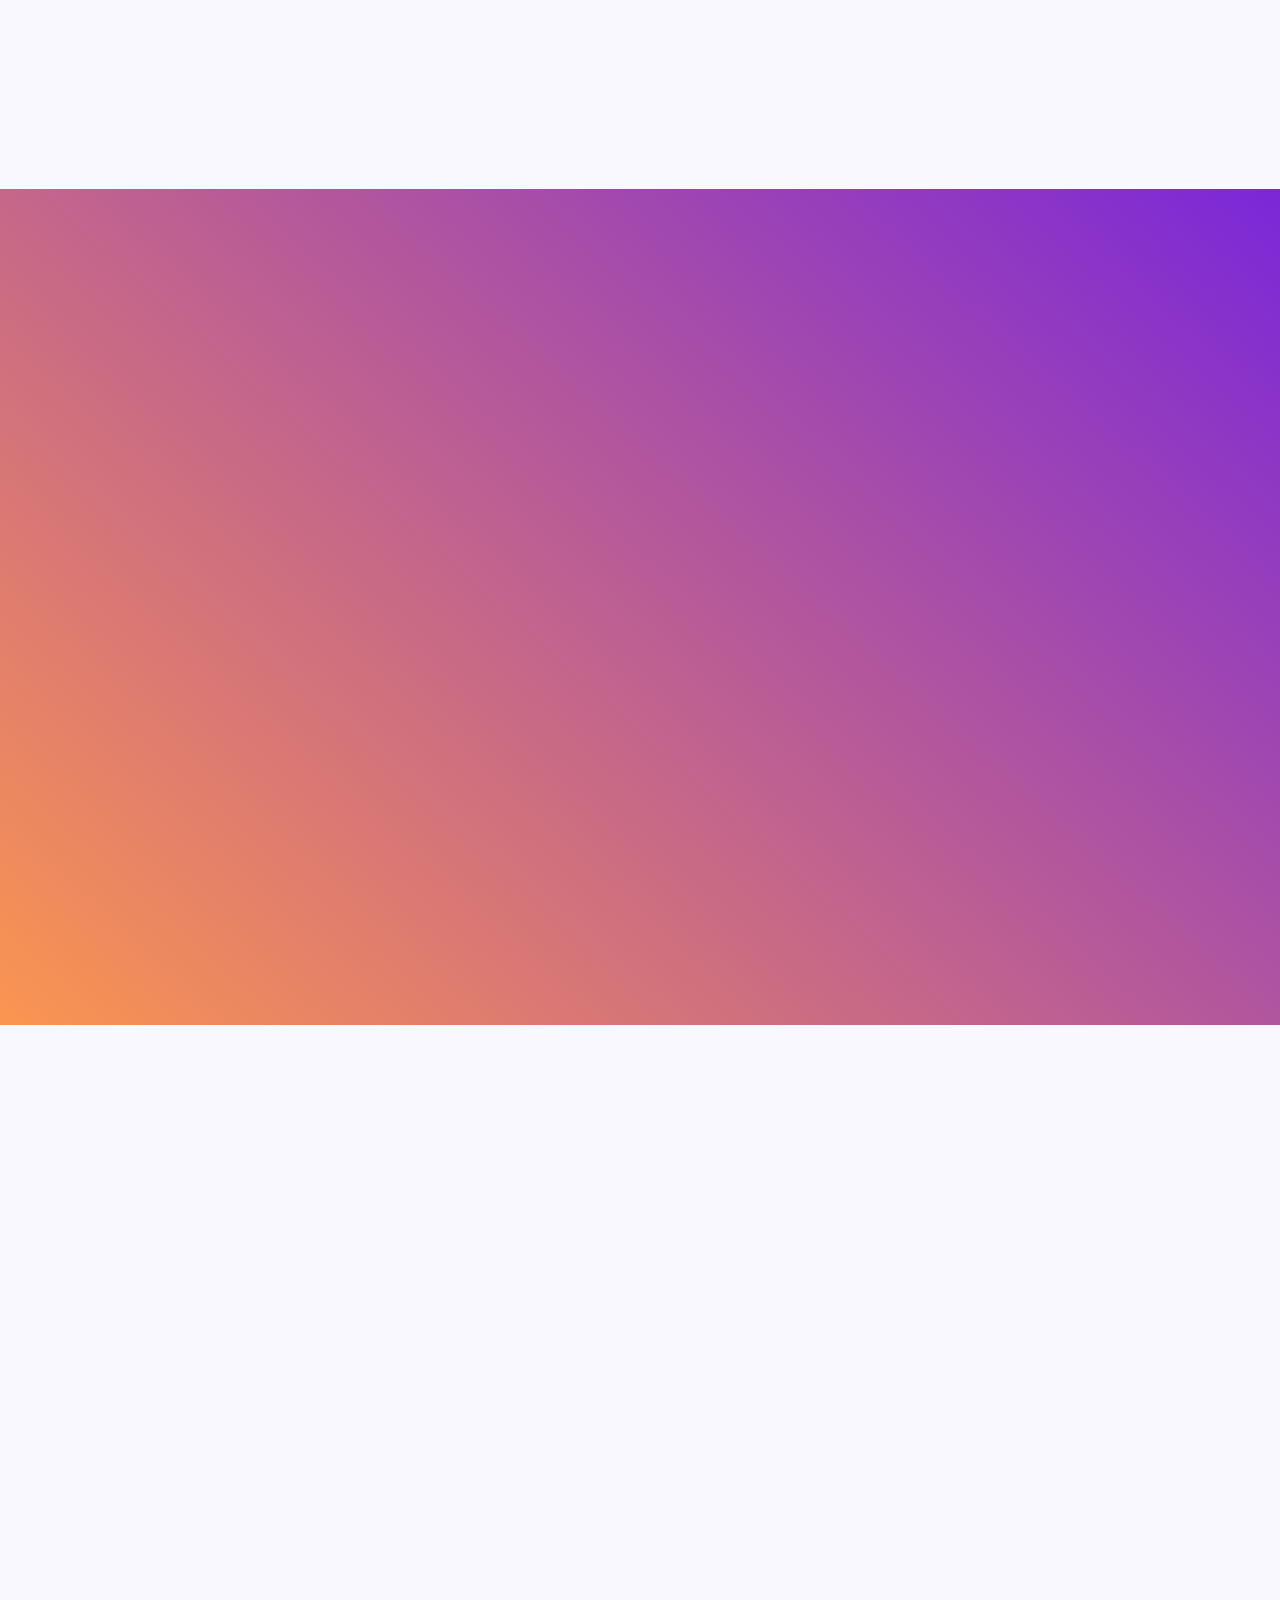
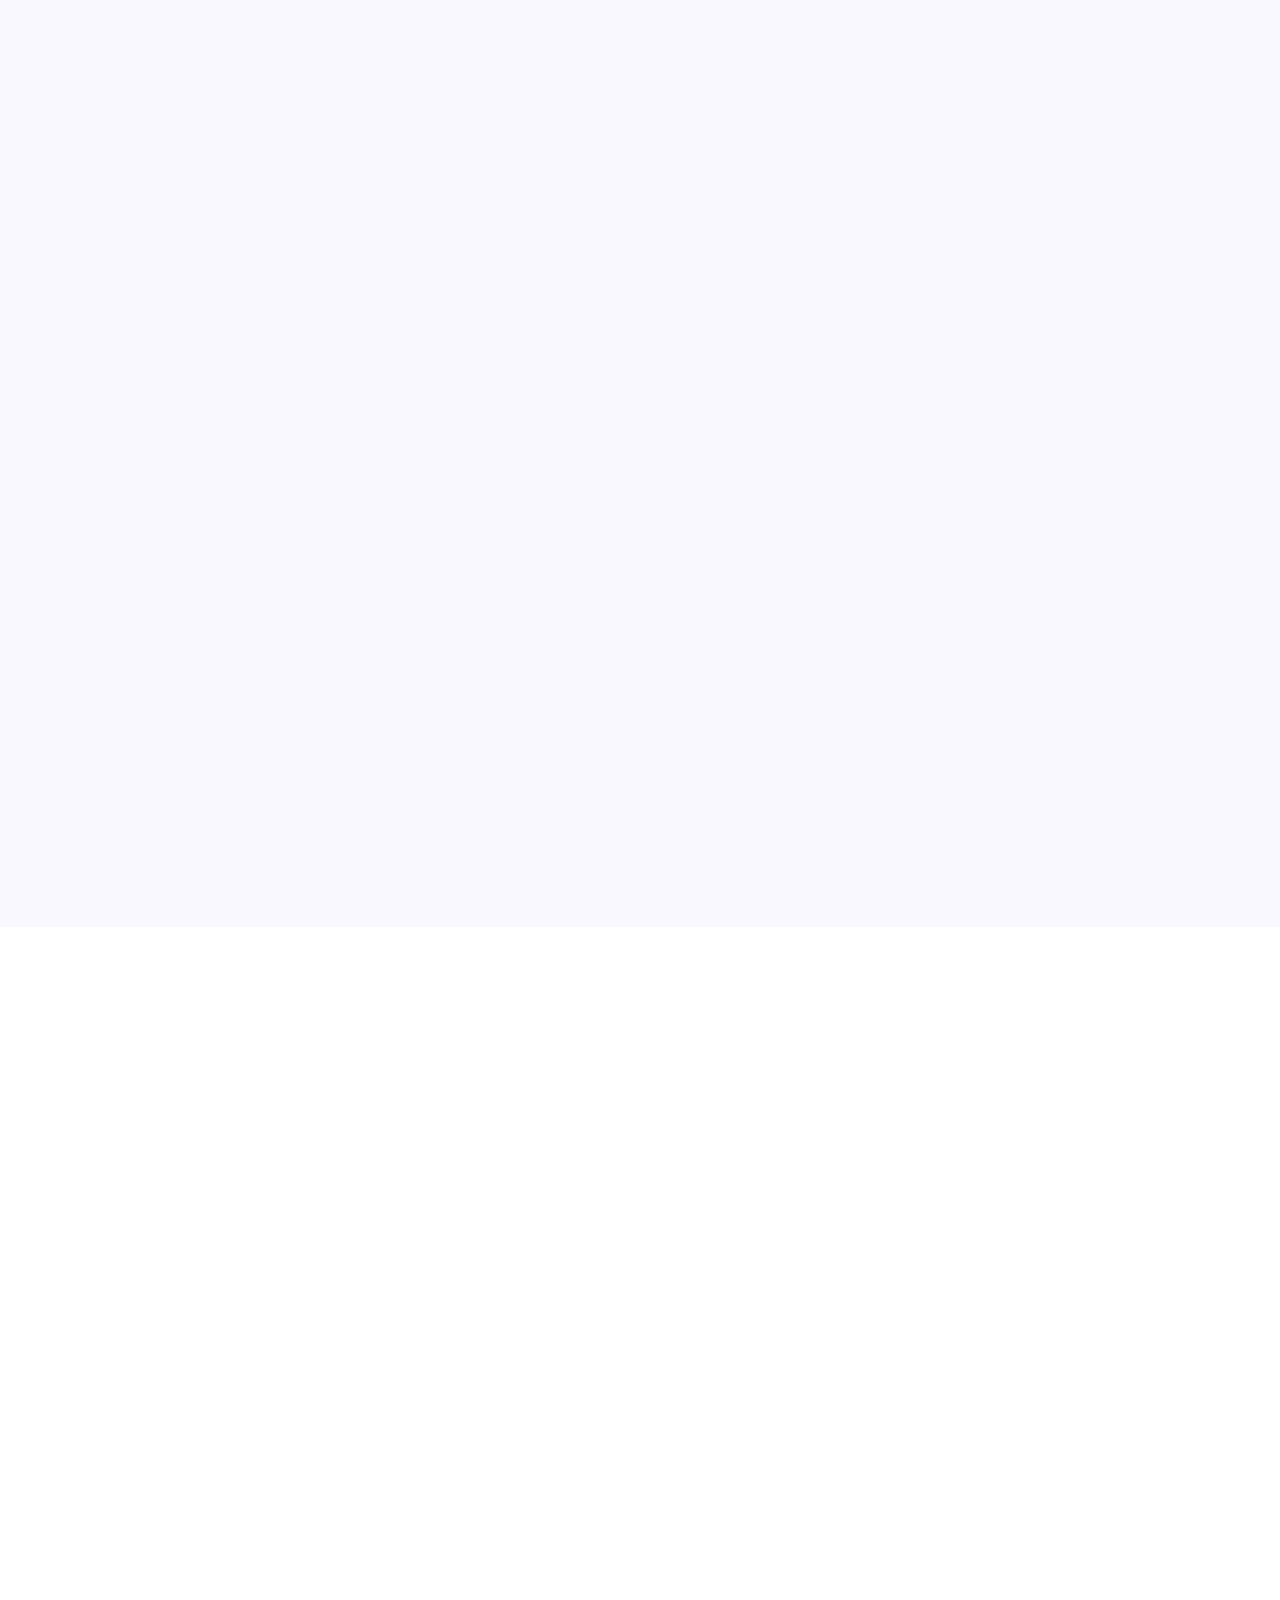
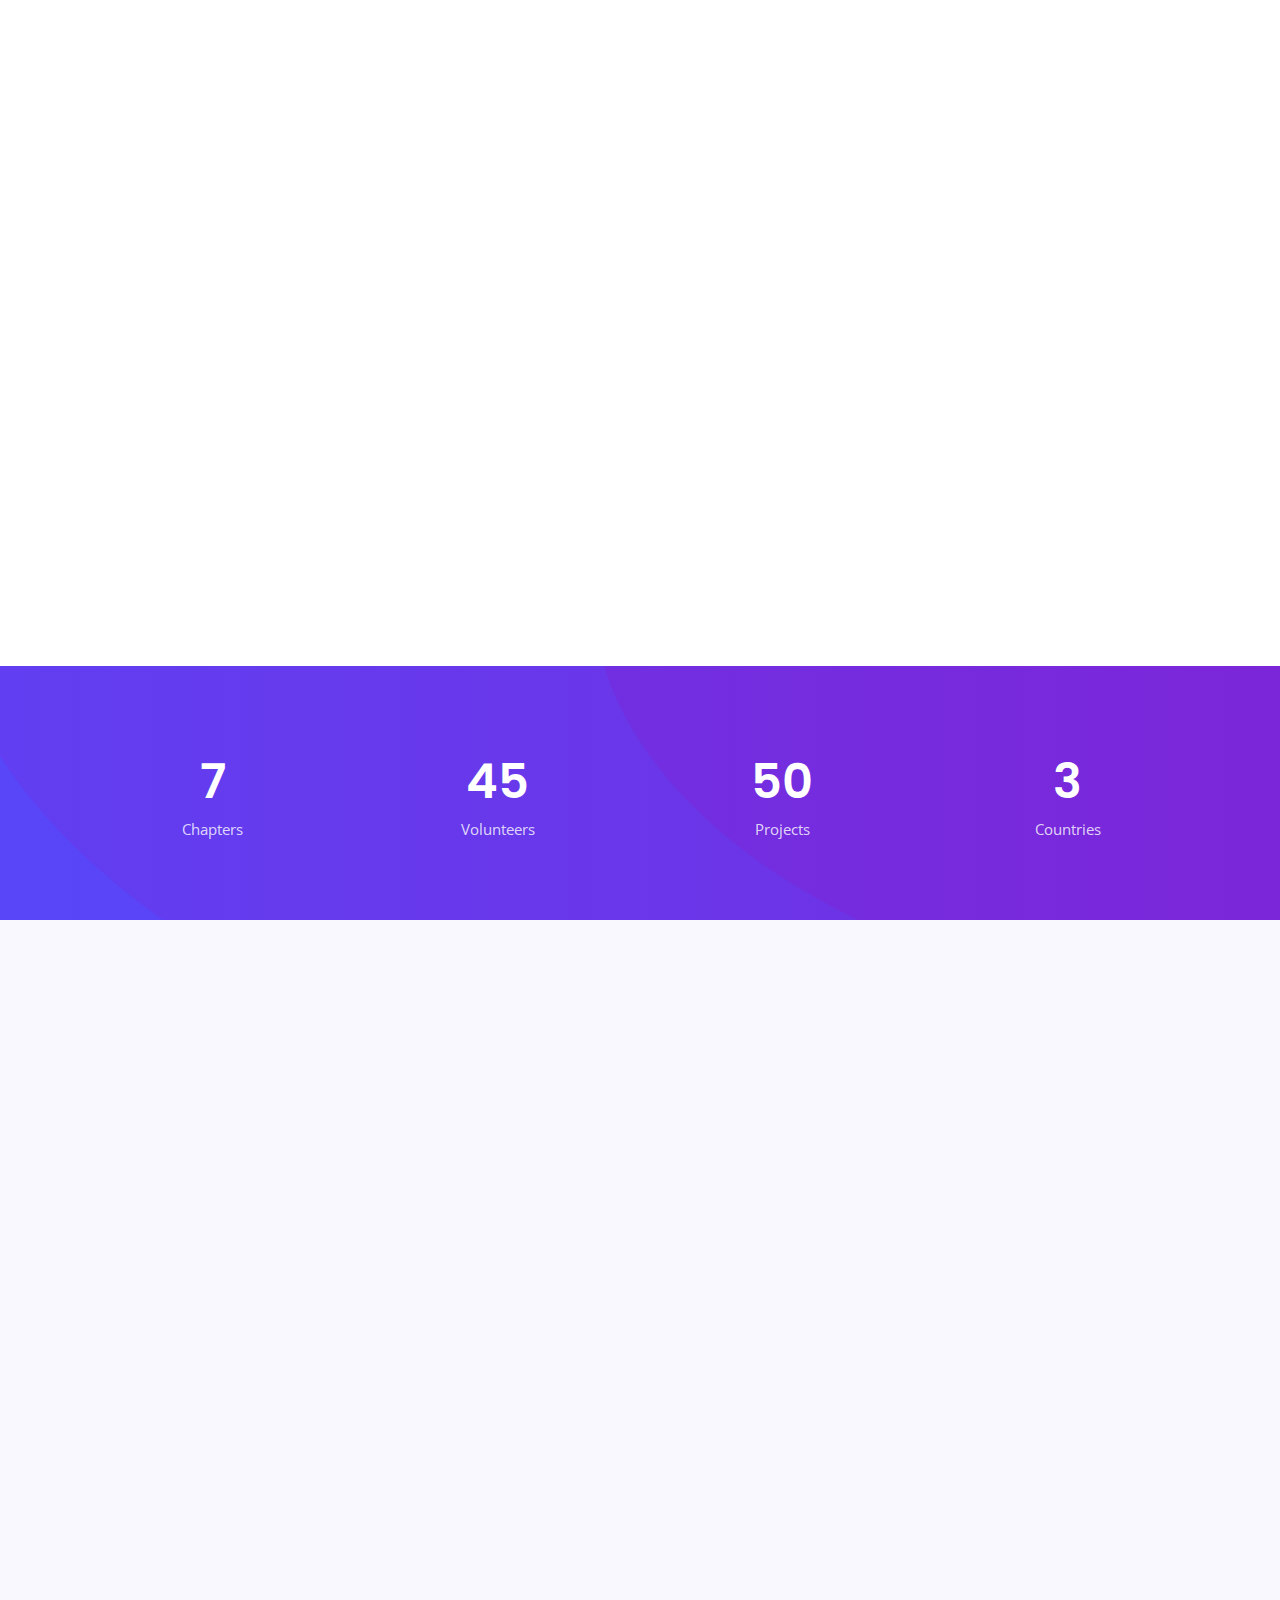
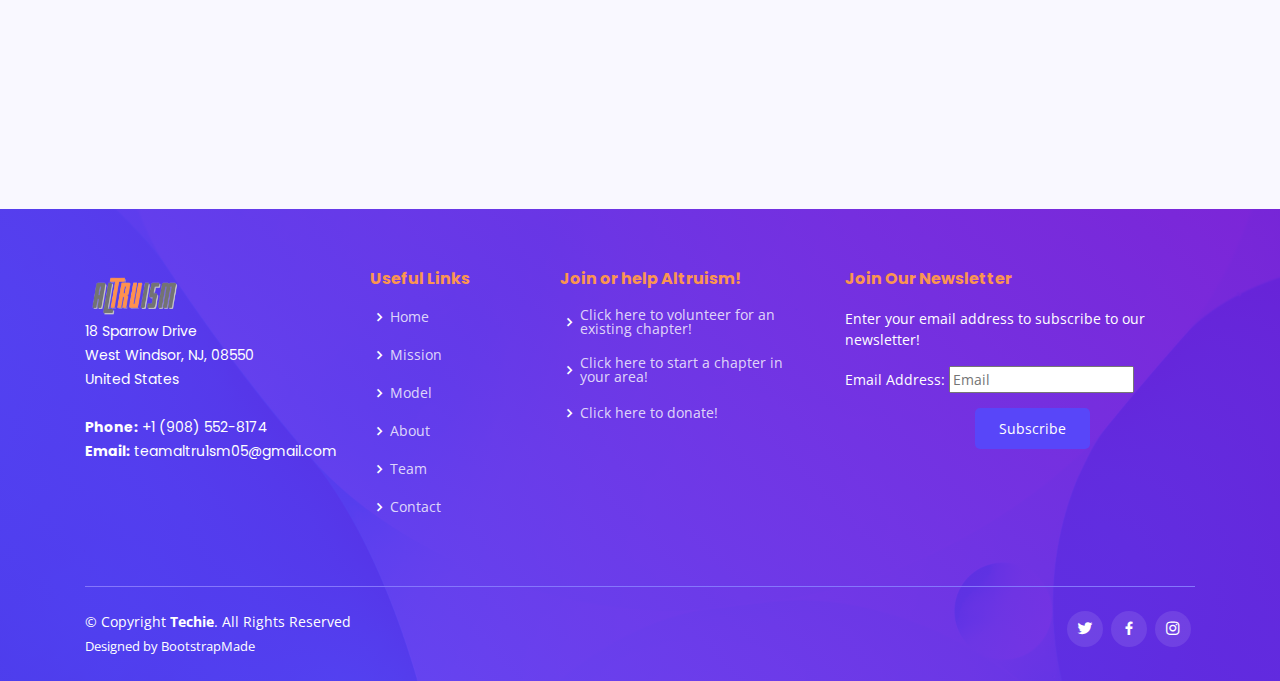
==== commit 65714f9e: "Added outreach section" ====
--- a/index.html
+++ b/index.html
@@ -524,6 +524,81 @@
 
       </div>
     </section><!-- End Trainers Section -->
+
+    <!-- ======= Outreach Section ======= -->
+    <section id="outreach" class="outreach" style="margin-top: 40px;" data-aos="zoom-in" data-aos-delay="100">
+      <div class="container" data-aos="fade-up">
+        <div class="section-title">
+          <h2>Outreach</h2>
+        </div>
+        <div class="row">
+          <div class="col-lg-3 col-md-4">
+            <div class="location-box">
+              <i class="bx bx-map" style="color: #7b27d8;"></i>
+              <h3>New York City Metropolitan Area, United States</a></h3>
+            </div>
+          </div>
+          <div class="col-lg-3 col-md-4 mt-4 mt-md-0">
+            <div class="location-box">
+              <i class="bx bx-map" style="color: #7b27d8;"></i>
+              <h3>Greater Los Angeles, California, United States</a></h3>
+            </div>
+          </div>
+          <div class="col-lg-3 col-md-4 mt-4 mt-md-0">
+            <div class="location-box">
+              <i class="bx bx-map" style="color: #7b27d8;"></i>
+              <h3>Houston, Texas, United States</a></h3>
+            </div>
+          </div>
+          <div class="col-lg-3 col-md-4 mt-4 mt-lg-0">
+            <div class="location-box">
+              <i class="bx bx-map" style="color: #7b27d8;"></i>
+              <h3>Dallas, Texas, United States</a></h3>
+            </div>
+          </div>
+          <div class="col-lg-3 col-md-4 mt-4">
+            <div class="location-box">
+              <i class="bx bx-map" style="color: #7b27d8;"></i>
+              <h3>Marlboro, New Jersey, United States</a></h3>
+            </div>
+          </div>
+          <div class="col-lg-3 col-md-4 mt-4">
+            <div class="location-box">
+              <i class="bx bx-map" style="color: #7b27d8;"></i>
+              <h3>West Windsor, New Jersey, United States</a></h3>
+            </div>
+          </div>
+          <div class="col-lg-3 col-md-4 mt-4">
+            <div class="location-box">
+              <i class="bx bx-map" style="color: #7b27d8;"></i>
+              <h3>London, United Kingdom</a></h3>
+            </div>
+          </div>
+          <div class="col-lg-3 col-md-4 mt-4">
+            <div class="location-box">
+              <i class="bx bx-map" style="color: #7b27d8;"></i>
+              <h3>Ontario, Canada</a></h3>
+            </div>
+          </div>
+        </div>
+          <div class="row justify-content-center">
+            <div class="col-lg-3 col-md-4 mt-4">
+              <div class="location-box">
+                <i class="bx bx-map" style="color: #7b27d8;"></i>
+                <h3>British Columbia, Canada</a></h3>
+              </div>
+            </div>
+            <div class="col-lg-3 col-md-4 mt-4">
+              <div class="location-box">
+                <i class="bx bx-map" style="color: #7b27d8;"></i>
+                <h3>Gujurat, India</a></h3>
+              </div>
+            </div>
+          </div>
+
+      
+      <img src="assets/img/Altruism - Chapters Map.png" class="img-fluid" alt="" style="margin-top: 40px;">
+    </section><!-- End Features Section -->
 
     <!-- ======= Counts Section ======= -->
     <section id="counts" class="counts">
--- a/assets/css/style.css
+++ b/assets/css/style.css
@@ -808,6 +808,45 @@
   background-size: cover;
   min-height: 400px;
 }
+/*ADDED OUTREACH SECTION*/
+.outreach {
+  padding-top: 0px;
+}
+
+.outreach .location-box {
+  display: flex;
+  align-items: center;
+  padding: 20px;
+  transition: 0.3s;
+  border: 1px solid #eef0ef;
+}
+
+.outreach .location-box i {
+  font-size: 32px;
+  padding-right: 10px;
+  line-height: 1;
+}
+
+.outreach .location-box h3 {
+  font-weight: 700;
+  margin: 0;
+  padding: 0;
+  line-height: 1;
+  font-size: 16px;
+}
+
+.outreach .location-box h3 a {
+  color: #37423b;
+  transition: 0.3s;
+}
+
+.outreach .location-box:hover {
+  border-color: #fb9550;
+}
+
+.outreach .location-box:hover h3 a {
+  color: #fb9550;
+}
 
 /*--------------------------------------------------------------
 # Testimonials
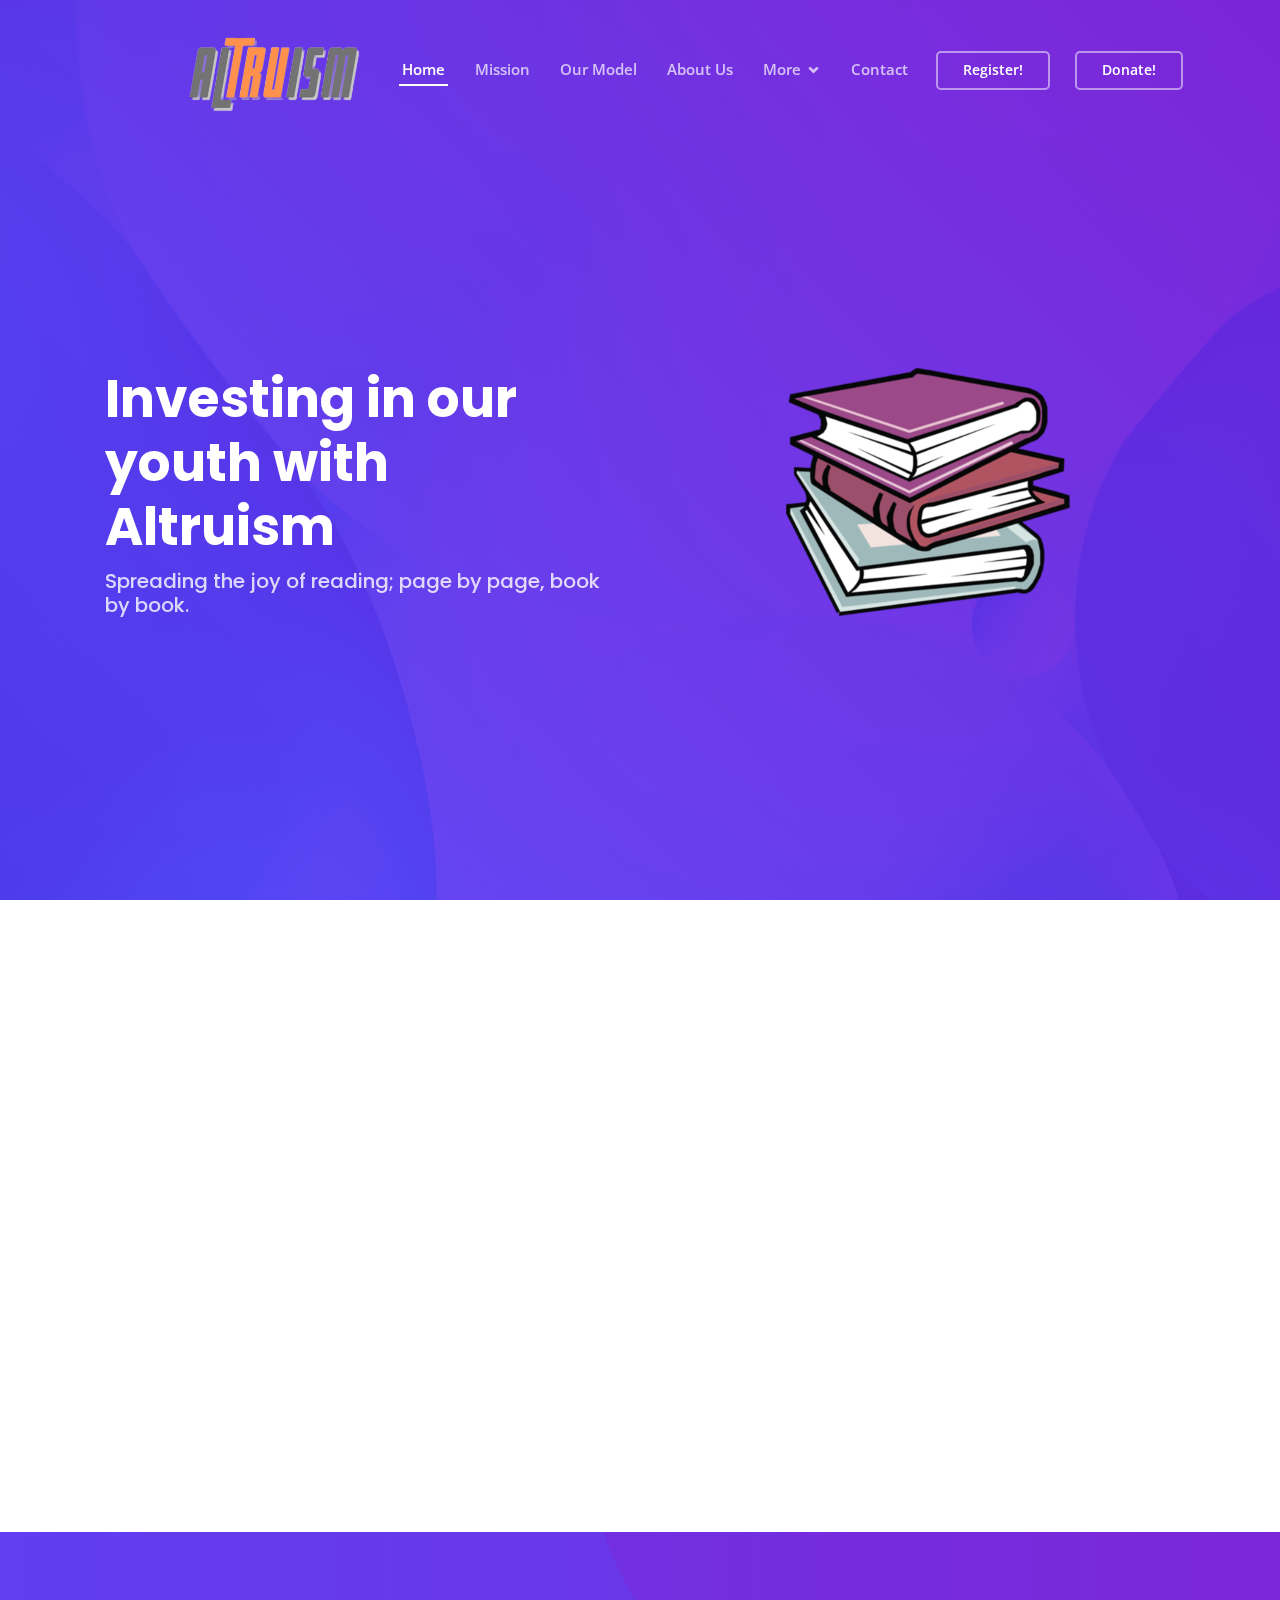
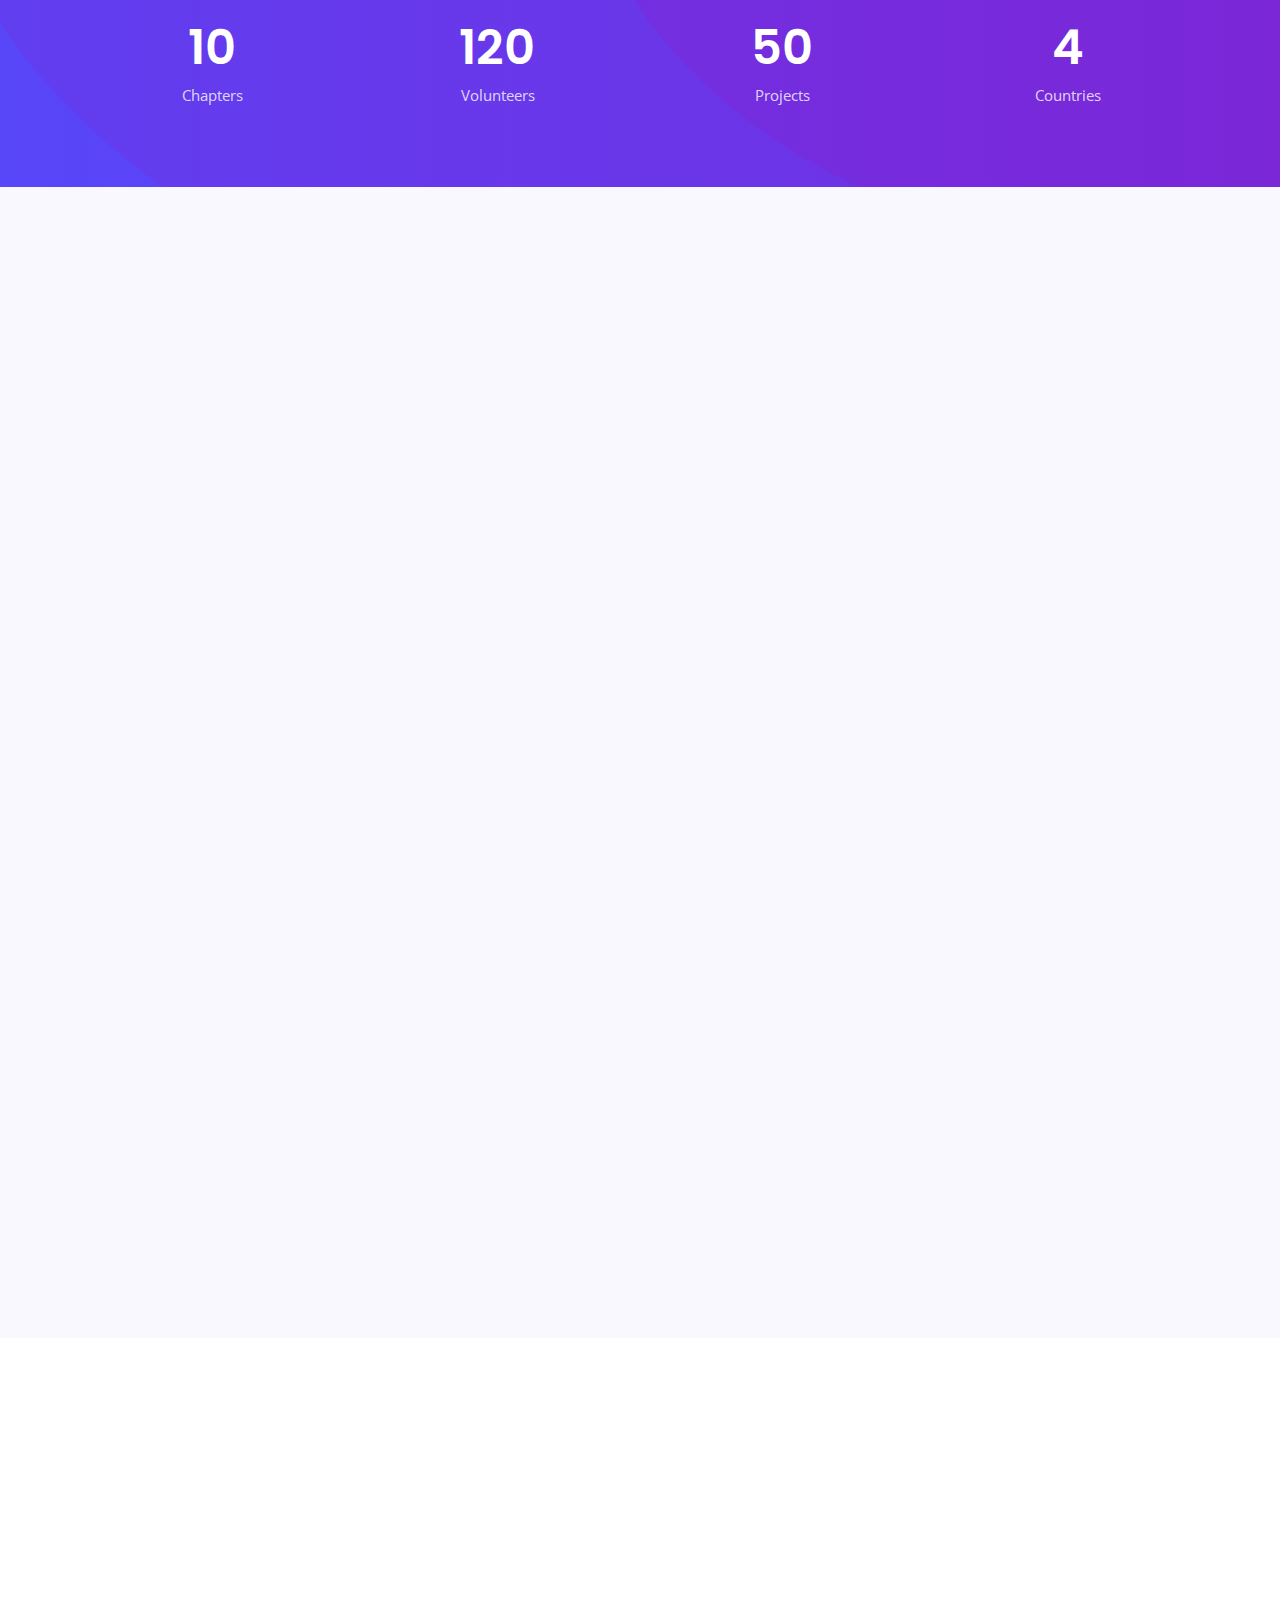
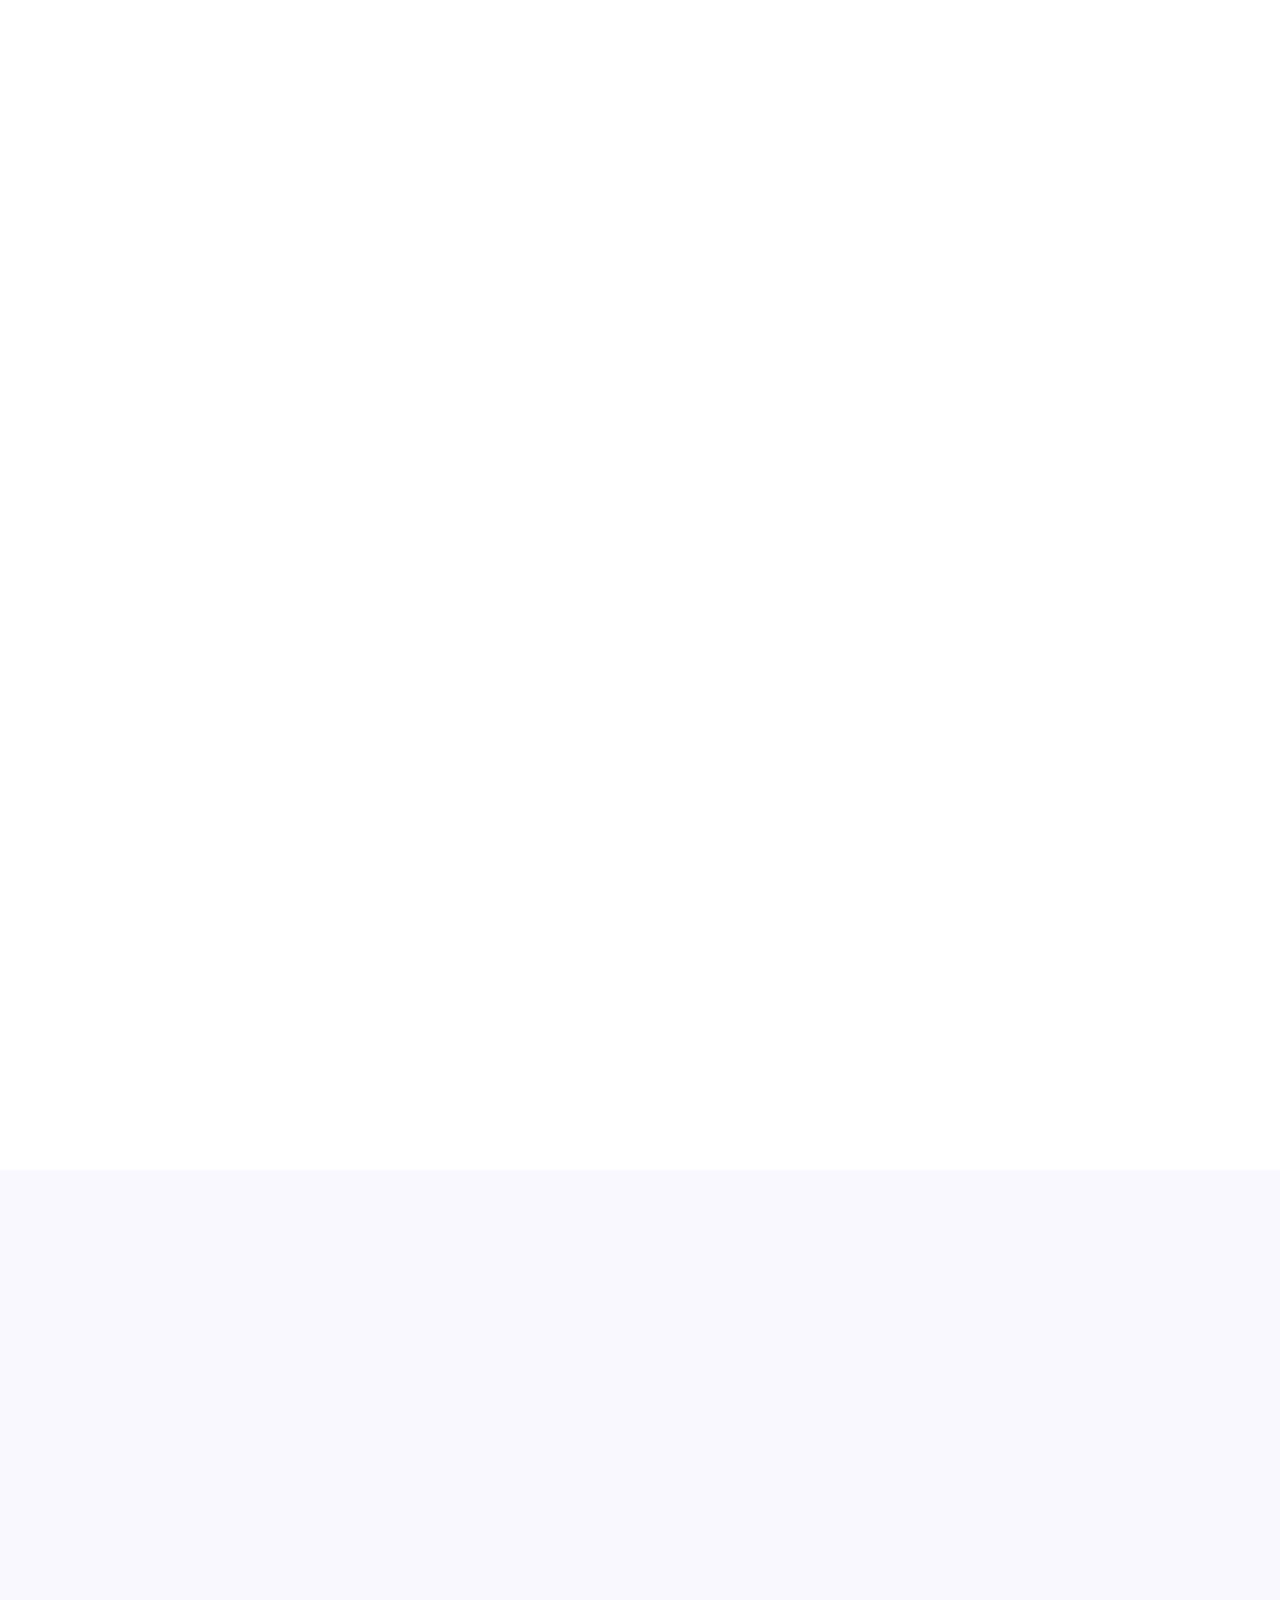
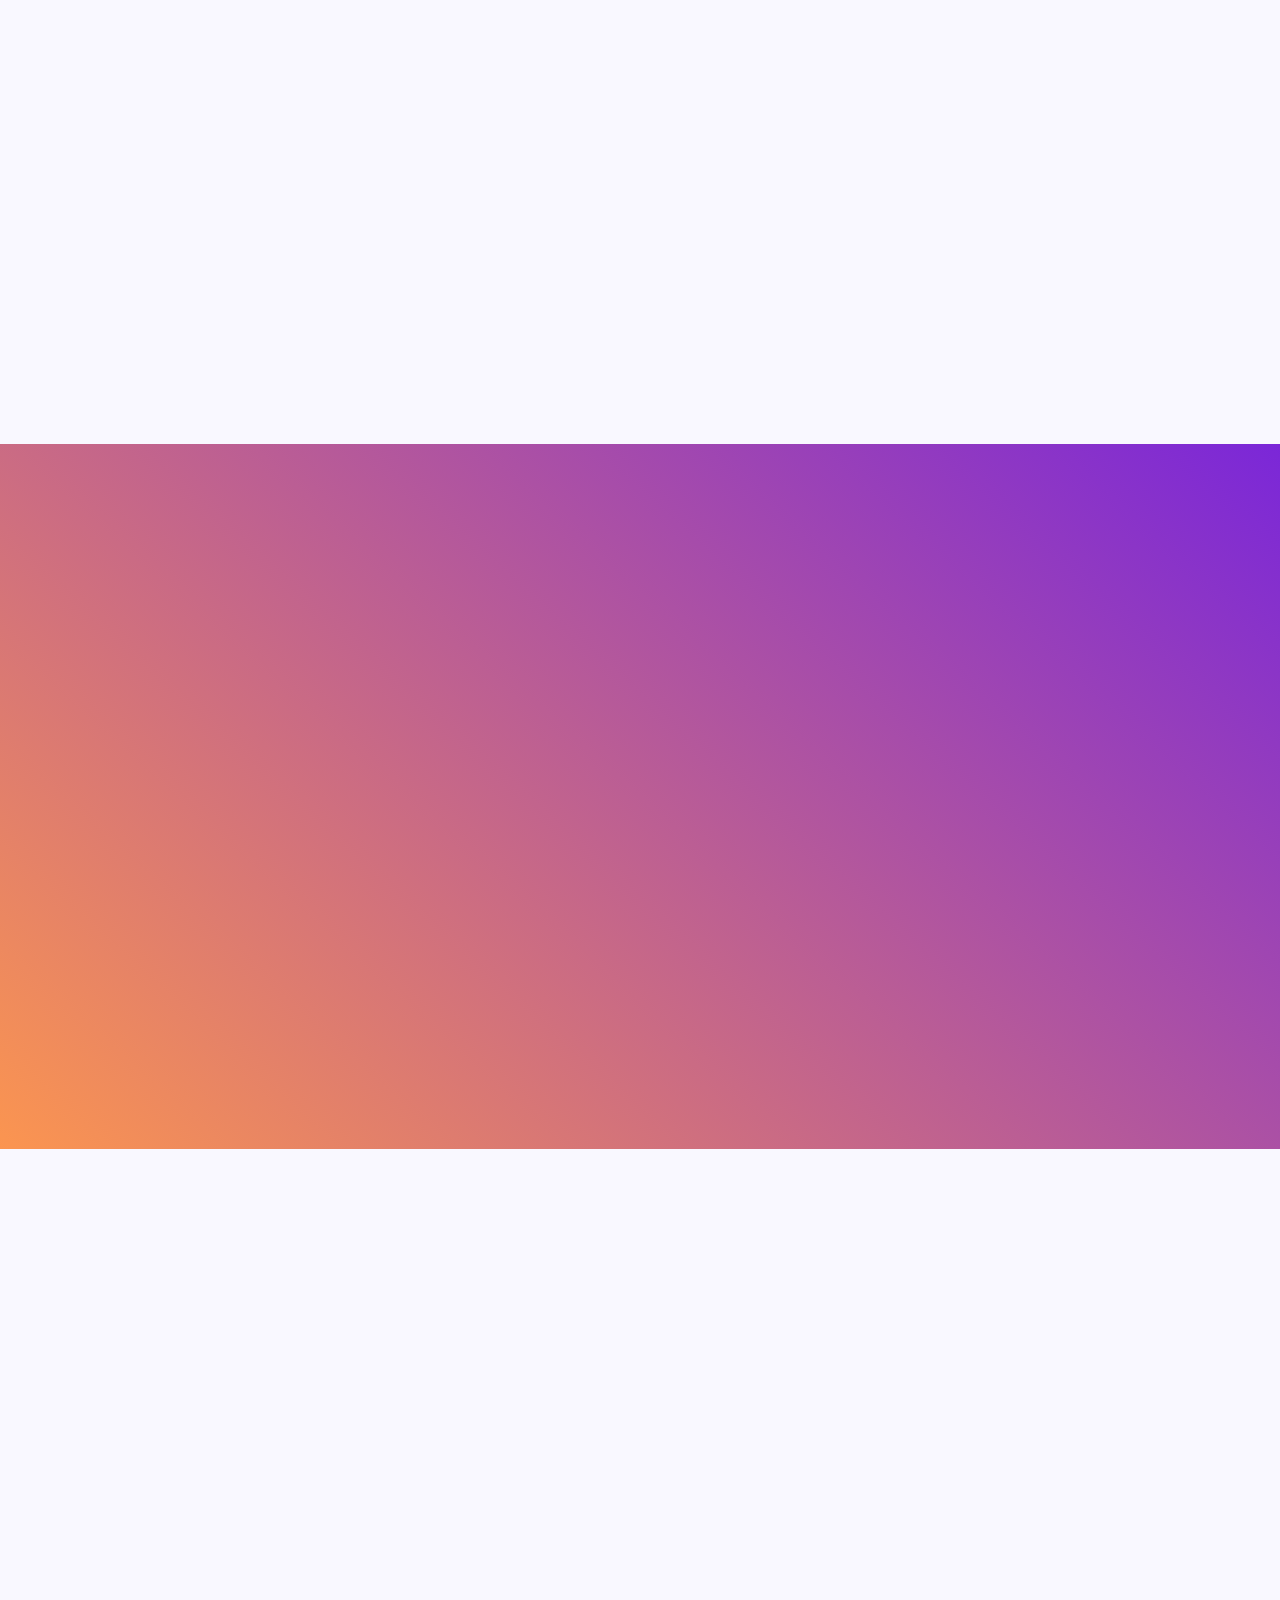
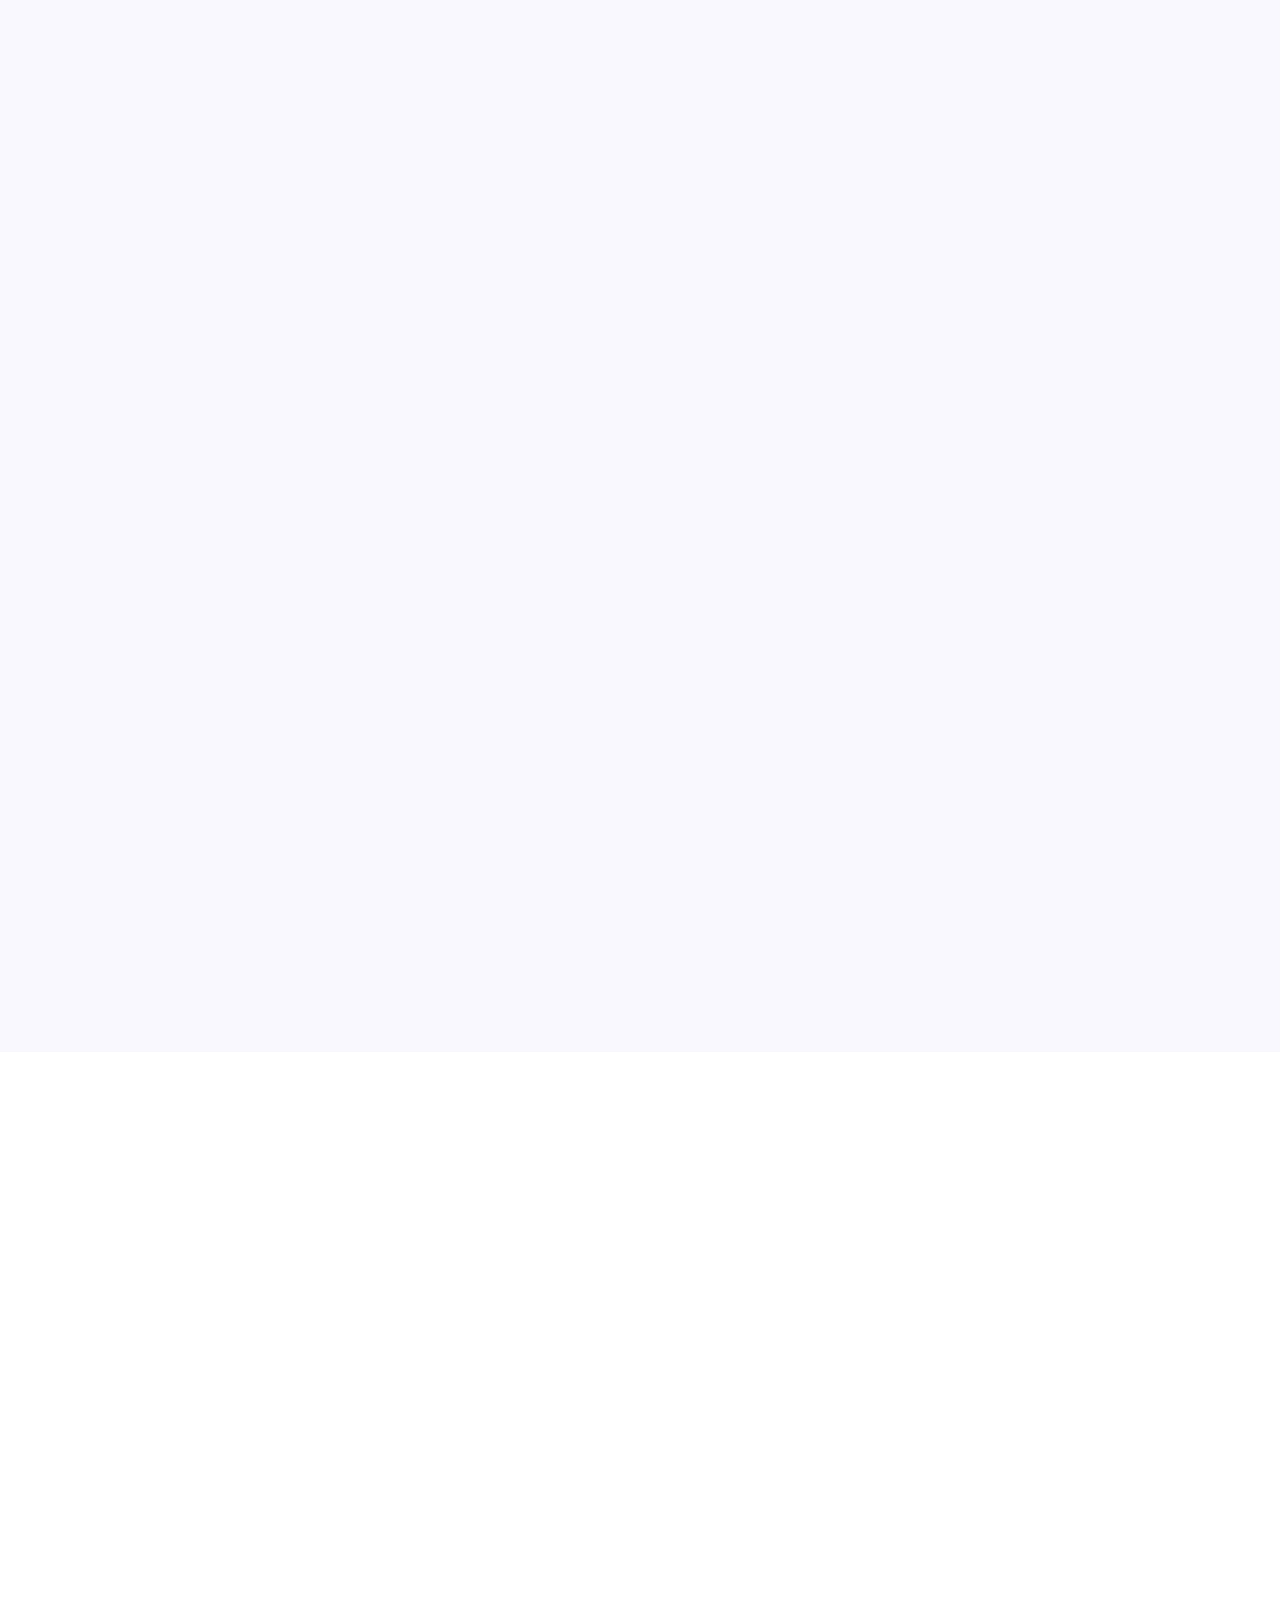
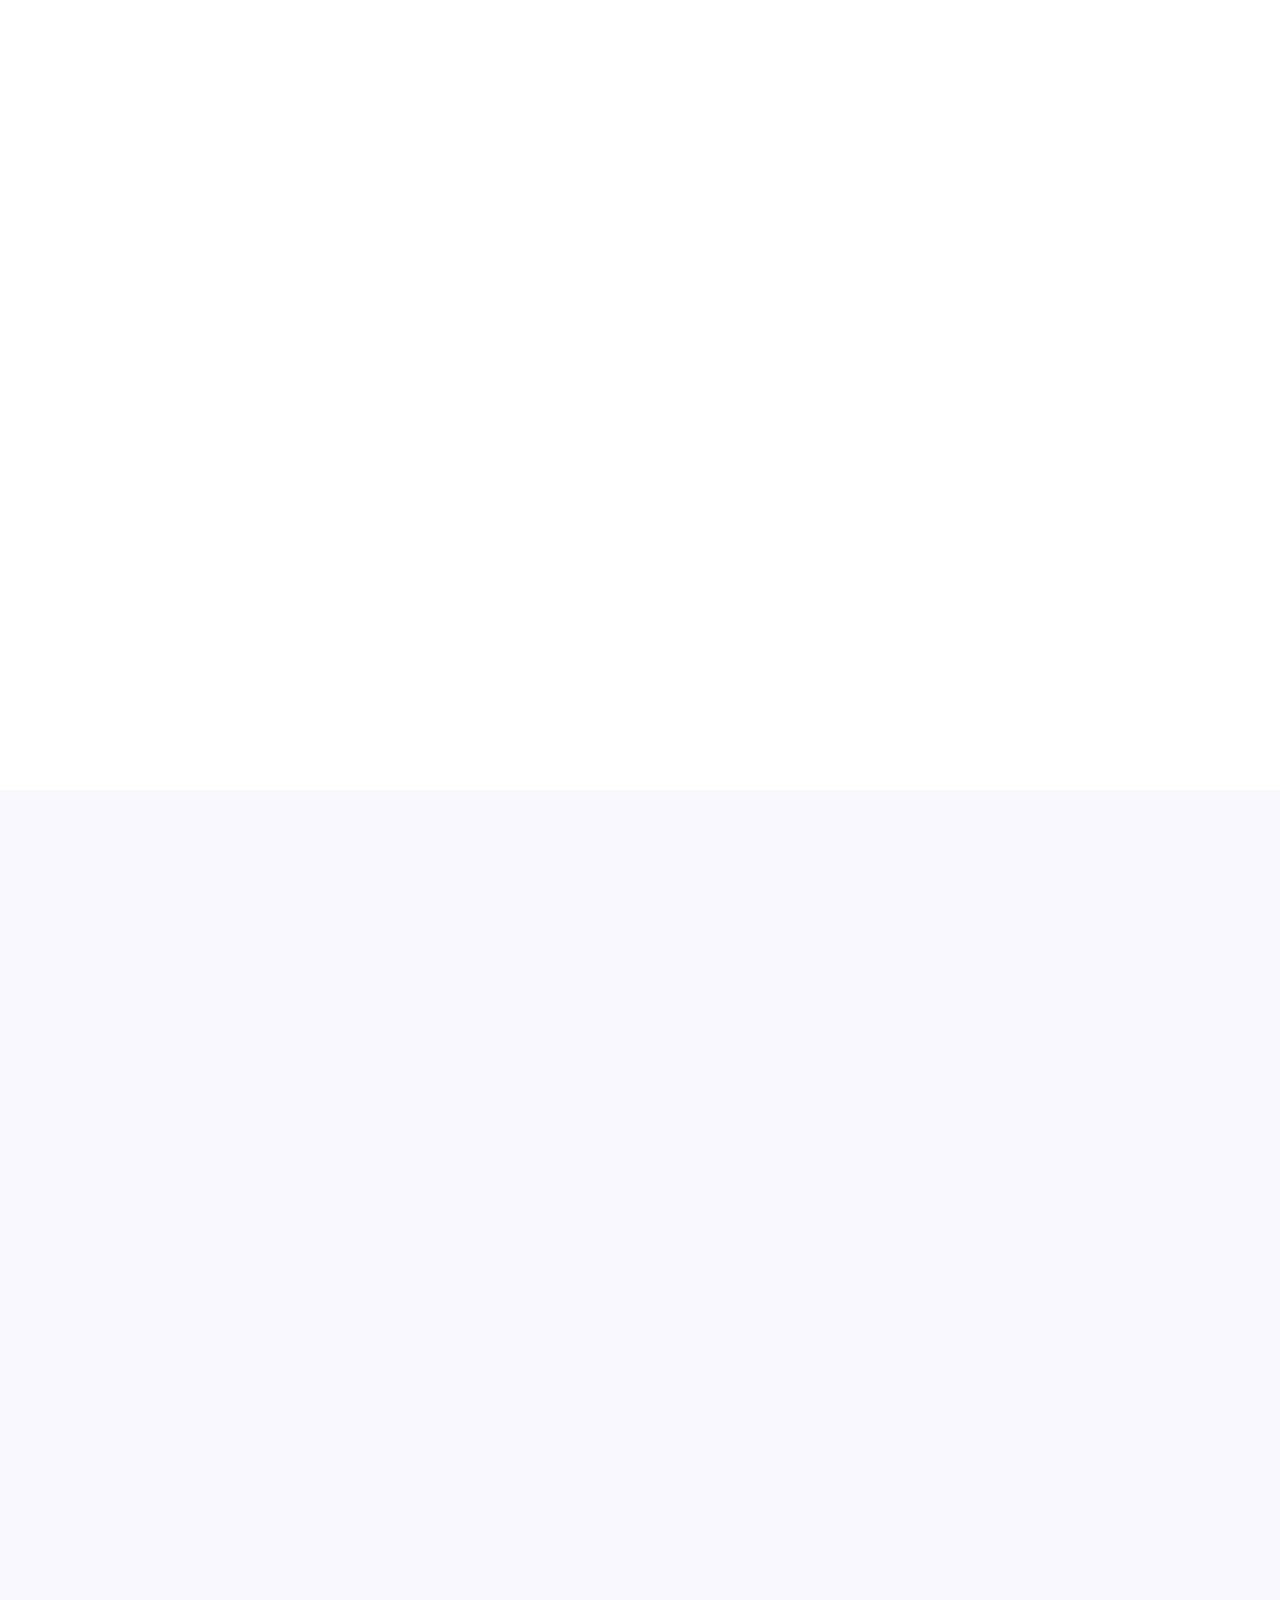
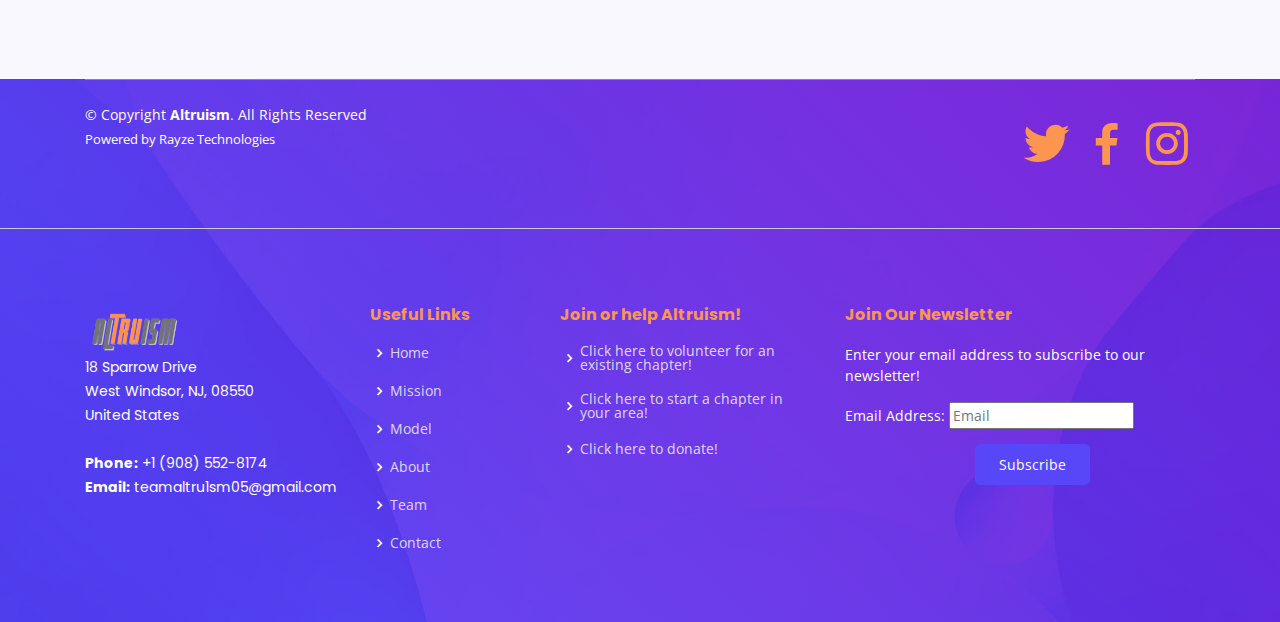
==== commit 3083bc9f: "Update index.html" ====
--- a/index.html
+++ b/index.html
@@ -57,6 +57,7 @@
                   <li><a href="#testimonials">Testimonials</a></li>
                   <li><a href="#faq">FAQ</a></li>
                   <li><a href="#trainers">Team</a></li>
+                  <li><a href="#outreach">Chapters</a></li>
                 </ul>
               </li>
               <li><a href="#contact">Contact</a></li>
@@ -66,6 +67,11 @@
 
           <a href="https://form.jotform.com/210207724554147" class="get-started-btn scrollto">Register!</a>
           <a href="changethislater.casdf" class="get-started-btn scrollto">Donate!</a>
+          <!--<div class="">
+            <a href="https://twitter.com/Altru1sm1" class="twitter" style = "font-size: 2em;"><i class="bx bxl-twitter"></i></a>
+            <a href="https://www.facebook.com/altruismwestwindsor" class="facebook" style = "font-size: 2em;"><i class="bx bxl-facebook"></i></a>
+            <a href="https://www.instagram.com/altru1smglobal/" class="instagram" style = "font-size: 2em;"><i class="bx bxl-instagram"></i></a>
+        </div>-->
         </div>
       </div>
 
@@ -117,6 +123,37 @@
       </div>
     </section><!-- End About Section -->
 
+    <!-- ======= Counts Section ======= -->
+    <section id="counts" class="counts">
+      <div class="container">
+
+        <div class="row counters">
+
+          <div class="col-lg-3 col-6 text-center">
+            <span data-toggle="counter-up">10</span>
+            <p>Chapters</p>
+          </div>
+
+          <div class="col-lg-3 col-6 text-center">
+            <span data-toggle="counter-up">120</span>
+            <p>Volunteers</p>
+          </div>
+
+          <div class="col-lg-3 col-6 text-center">
+            <span data-toggle="counter-up">50</span>
+            <p>Projects</p>
+          </div>
+
+          <div class="col-lg-3 col-6 text-center">
+            <span data-toggle="counter-up">4</span>
+            <p>Countries</p>
+          </div>
+
+        </div>
+
+      </div>
+    </section><!-- End Counts Section -->
+
     <!-- ======= Services Section ======= -->
     <section id="services" class="services section-bg">
       <div class="container" data-aos="fade-up">
@@ -294,8 +331,8 @@
               <i class="bx bxs-quote-alt-right quote-icon-right"></i>
             </p>
             <img src="assets/img/testimonials/azkanabi.jpg" class="testimonial-img" alt="">
-            <h3>Dr. Azka Nabi MD</h3>
-            <h4>17 Year Physician</h4>
+            <h3>Dr. Azka Nabi, M.D.</h3>
+            <h4>Physician</h4>
           </div>
 
           <div class="testimonial-item">
@@ -312,7 +349,7 @@
           <div class="testimonial-item">
             <p>
               <i class="bx bxs-quote-alt-left quote-icon-left"></i>
-              In a today's society, where unfortunately, many children across the globe lack access to books and other essential forms of literacy, it's crucial that we have non-profit organizations such as Altruism, to assist in promoting literacy and the distribution of books to the underprivileged youth.
+              In today's society, where unfortunately, many children across the globe lack access to books and other essential forms of literacy, it's crucial that we have non-profit organizations such as Altruism, to assist in promoting literacy and the distribution of books to the underprivileged youth.
               <i class="bx bxs-quote-alt-right quote-icon-right"></i>
             </p>
             <img src="assets/img/testimonials/alejandrosavez.jpg" class="testimonial-img" alt="">
@@ -358,8 +395,8 @@
         <div class="faq-list">
           <ul>
             <li data-aos="fade-up" data-aos="fade-up" data-aos-delay="100">
-              <i class="bx bx-help-circle icon-help"></i> <a data-toggle="collapse" class="collapse" href="#faq-list-1">What motivated you to start Altruism? <i class="bx bx-chevron-down icon-show"></i><i class="bx bx-chevron-up icon-close"></i></a>
-              <div id="faq-list-1" class="collapse show" data-parent=".faq-list">
+              <i class="bx bx-help-circle icon-help"></i> <a data-toggle="collapse" class="collapsed" href="#faq-list-1">What motivated you to start Altruism? <i class="bx bx-chevron-down icon-show"></i><i class="bx bx-chevron-up icon-close"></i></a>
+              <div id="faq-list-1" class="collapse" data-parent=".faq-list">
                 <p>
                   Our story started 3 years ago, when one of our founders, Anish Reddy, was visiting India, a life-changing visit. There, he took note of all the schools that lacked sufficient books, resources, and many other essential school supplies. Shocked to discover that there was no major initiative or organization to tackle this issue, he assembled a diverse team of passionate young individuals from across the globe, all with the same motive; to promote literacy and distribute books to those who don’t have them readily available to them.
                 </p>
@@ -405,7 +442,7 @@
       <div class="container" data-aos="fade-up">
 
         <div class="section-title">
-          <h2>International Board/Core Team</h2>
+          <h2>International Board</h2>
         </div>
 
         <div class="row" data-aos="zoom-in" data-aos-delay="100">
@@ -529,7 +566,7 @@
     <section id="outreach" class="outreach" style="margin-top: 40px;" data-aos="zoom-in" data-aos-delay="100">
       <div class="container" data-aos="fade-up">
         <div class="section-title">
-          <h2>Outreach</h2>
+          <h2>Chapters</h2>
         </div>
         <div class="row">
           <div class="col-lg-3 col-md-4">
@@ -599,37 +636,6 @@
       
       <img src="assets/img/Altruism - Chapters Map.png" class="img-fluid" alt="" style="margin-top: 40px;">
     </section><!-- End Features Section -->
-
-    <!-- ======= Counts Section ======= -->
-    <section id="counts" class="counts">
-      <div class="container">
-
-        <div class="row counters">
-
-          <div class="col-lg-3 col-6 text-center">
-            <span data-toggle="counter-up">7</span>
-            <p>Chapters</p>
-          </div>
-
-          <div class="col-lg-3 col-6 text-center">
-            <span data-toggle="counter-up">45</span>
-            <p>Volunteers</p>
-          </div>
-
-          <div class="col-lg-3 col-6 text-center">
-            <span data-toggle="counter-up">50</span>
-            <p>Projects</p>
-          </div>
-
-          <div class="col-lg-3 col-6 text-center">
-            <span data-toggle="counter-up">3</span>
-            <p>Countries</p>
-          </div>
-
-        </div>
-
-      </div>
-    </section><!-- End Counts Section -->
 
     <!-- ======= Contact Section ======= -->
     <section id="contact" class="contact section-bg">
@@ -711,6 +717,28 @@
 
   <!-- ======= Footer ======= -->
   <footer id="footer">
+
+    <div class="container">
+
+      <div class="copyright-wrap d-md-flex py-4">
+        <div class="mr-md-auto text-center text-md-left">
+          <div class="copyright">
+            &copy; Copyright <strong><span>Altruism</span></strong>. All Rights Reserved
+          </div>
+          <div class="credits">
+            Powered by <a href="https://rayze.tech/">Rayze Technologies</a>
+          </div>
+        </div>
+        <div class=" text-center text-md-right pt-3 pt-md-0">
+          <a href="https://twitter.com/Altru1sm1" class="twitter" style = "font-size: 4em;"><i class="bx bxl-twitter"></i></a>
+          <a href="https://www.facebook.com/altruismwestwindsor" class="facebook" style = "font-size: 4em;"><i class="bx bxl-facebook"></i></a>
+          <a href="https://www.instagram.com/altru1smglobal/" class="instagram" style = "font-size: 4em;"><i class="bx bxl-instagram"></i></a>
+        </div>
+      </div>
+
+    </div><hr style ="height: 1px;
+    background-color: #ccc;
+    border: none;">
 
     <div class="footer-top">
       <div class="container">
@@ -790,29 +818,6 @@
       </div>
     </div>
 
-    <div class="container">
-
-      <div class="copyright-wrap d-md-flex py-4">
-        <div class="mr-md-auto text-center text-md-left">
-          <div class="copyright">
-            &copy; Copyright <strong><span>Techie</span></strong>. All Rights Reserved
-          </div>
-          <div class="credits">
-            <!-- All the links in the footer should remain intact. -->
-            <!-- You can delete the links only if you purchased the pro version. -->
-            <!-- Licensing information: https://bootstrapmade.com/license/ -->
-            <!-- Purchase the pro version with working PHP/AJAX contact form: https://bootstrapmade.com/techie-free-skin-bootstrap-3/ -->
-            Designed by <a href="https://bootstrapmade.com/">BootstrapMade</a>
-          </div>
-        </div>
-        <div class="social-links text-center text-md-right pt-3 pt-md-0">
-          <a href="https://twitter.com/Altru1sm1" class="twitter"><i class="bx bxl-twitter"></i></a>
-          <a href="https://www.facebook.com/altruismwestwindsor" class="facebook"><i class="bx bxl-facebook"></i></a>
-          <a href="https://www.instagram.com/altru1smglobal/" class="instagram"><i class="bx bxl-instagram"></i></a>
-        </div>
-      </div>
-
-    </div>
   </footer><!-- End Footer -->
 
   <a href="#" class="back-to-top"><i class="icofont-simple-up"></i></a>
